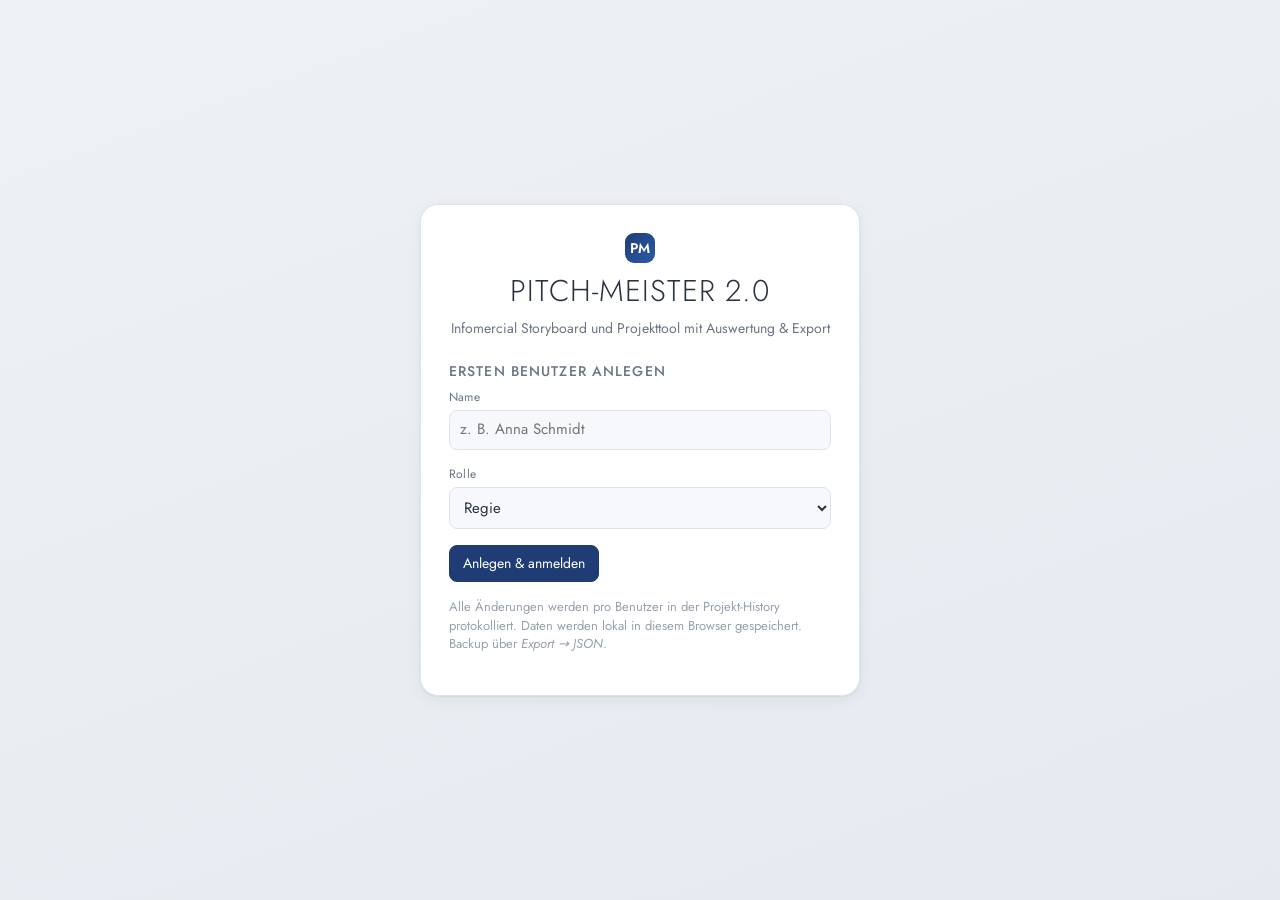
==== pitch-meister/index.html @ d478631f "Pitch-Meister: Dispo per project, moodboard, media in IndexedDB - Dispo: dates, location, team with " ====
<!doctype html>
<html lang="de">
<head>
<meta charset="utf-8">
<meta name="viewport" content="width=device-width, initial-scale=1, viewport-fit=cover">
<meta name="apple-mobile-web-app-capable" content="yes">
<title>Pitch-Meister 2.0</title>
<link rel="preconnect" href="https://fonts.googleapis.com">
<link rel="stylesheet" href="https://fonts.googleapis.com/css2?family=Jost:wght@300;400;500;600&display=swap">
<style>
:root{
  --bg:#eef1f5; --bg2:#e6eaf0; --panel:#ffffff; --panel2:#f6f8fb; --line:#dfe4ec; --line2:#c9d1dc;
  --text:#2c3340; --muted:#6b7585; --faint:#98a1af;
  --brand:#1f3d74; --brand2:#2d5aa8; --brandSoft:#e4ecf8; --accent:#e0a21b;
  --ok:#2f8f5b; --okSoft:#e2f3ea; --warn:#c0392b; --warnSoft:#fbe7e4;
  --shadow:0 1px 2px rgba(20,30,50,.06),0 4px 16px rgba(20,30,50,.06);
  --onBrand:#fff; --r:12px; --font:"Gill Sans","Gill Sans MT","Jost",system-ui,-apple-system,"Segoe UI",sans-serif;
}
@media (prefers-color-scheme: dark){
  :root:not([data-theme="light"]){
    --bg:#14181f; --bg2:#1a1f28; --panel:#1e242e; --panel2:#232a35; --line:#2e3642; --line2:#3a4452;
    --text:#e4e8ef; --muted:#a2acba; --faint:#76808f;
    --brand:#7fa6ea; --brand2:#9dbbf0; --brandSoft:#243248; --accent:#f0b73a;
    --ok:#5cc28b; --okSoft:#1d3328; --warn:#ef7a6c; --warnSoft:#3a2321;
    --shadow:0 1px 2px rgba(0,0,0,.3),0 4px 16px rgba(0,0,0,.25); --onBrand:#10151d;
  }
}
:root[data-theme="dark"]{
  --bg:#14181f; --bg2:#1a1f28; --panel:#1e242e; --panel2:#232a35; --line:#2e3642; --line2:#3a4452;
  --text:#e4e8ef; --muted:#a2acba; --faint:#76808f;
  --brand:#7fa6ea; --brand2:#9dbbf0; --brandSoft:#243248; --accent:#f0b73a;
  --ok:#5cc28b; --okSoft:#1d3328; --warn:#ef7a6c; --warnSoft:#3a2321;
  --shadow:0 1px 2px rgba(0,0,0,.3),0 4px 16px rgba(0,0,0,.25); --onBrand:#10151d;
}
*{box-sizing:border-box}
html,body{margin:0;height:100%}
body{background:var(--bg);color:var(--text);font:15px/1.45 var(--font);-webkit-font-smoothing:antialiased}
button,input,select,textarea{font:inherit;color:inherit}
a{color:var(--brand2)}
#app{display:grid;grid-template-columns:232px 1fr;grid-template-rows:60px 1fr;height:100vh;height:100dvh}
header.top{grid-column:1/-1;display:flex;align-items:center;gap:16px;padding:0 20px;background:var(--panel);border-bottom:1px solid var(--line)}
.logo{display:flex;align-items:center;gap:10px;font-weight:300;letter-spacing:.06em;font-size:20px;white-space:nowrap}
.logo b{font-weight:500}
.logo .mark{width:30px;height:30px;border-radius:9px;background:linear-gradient(135deg,var(--brand),var(--brand2));display:grid;place-items:center;color:#fff;font-weight:600;font-size:14px;letter-spacing:0}
.top .proj{margin-left:12px;min-width:0;flex:1;display:flex;align-items:center;gap:8px}
.top .proj select{max-width:340px}
.top .status{font-size:12px;color:var(--faint);white-space:nowrap}
.userchip{display:flex;align-items:center;gap:8px;border:1px solid var(--line);border-radius:999px;padding:4px 12px 4px 4px;background:var(--panel2);cursor:pointer}
.avatar{width:26px;height:26px;border-radius:50%;display:grid;place-items:center;color:#fff;font-size:12px;font-weight:600;flex:none}
nav.side{background:var(--panel);border-right:1px solid var(--line);padding:14px 10px;overflow:auto}
nav.side .grp{font-size:11px;text-transform:uppercase;letter-spacing:.12em;color:var(--faint);margin:14px 10px 6px}
nav.side .grp:first-child{margin-top:2px}
nav.side button{display:flex;align-items:center;gap:10px;width:100%;border:0;background:none;padding:8px 10px;border-radius:9px;cursor:pointer;text-align:left;color:var(--muted)}
nav.side button:hover{background:var(--panel2);color:var(--text)}
nav.side button.on{background:var(--brandSoft);color:var(--brand);font-weight:500}
nav.side button:disabled{opacity:.4;cursor:default}
nav.side svg{width:18px;height:18px;flex:none}
nav.side .cnt{margin-left:auto;font-size:11px;color:var(--faint)}
main{overflow:auto;padding:24px 28px 80px}
h1{font-weight:300;font-size:28px;letter-spacing:.03em;margin:0}
h2{font-weight:500;font-size:16px;margin:0 0 12px}
h3{font-weight:500;font-size:14px;margin:0 0 8px;color:var(--muted);text-transform:uppercase;letter-spacing:.08em}
.pagehead{display:flex;align-items:flex-end;gap:16px;flex-wrap:wrap;margin-bottom:20px}
.pagehead .sub{color:var(--muted);font-size:14px;margin-top:2px}
.pagehead .actions{margin-left:auto;display:flex;gap:8px;flex-wrap:wrap}
.card{background:var(--panel);border:1px solid var(--line);border-radius:var(--r);padding:18px;box-shadow:var(--shadow)}
.grid{display:grid;gap:16px}
.g2{grid-template-columns:repeat(2,minmax(0,1fr))}
.g3{grid-template-columns:repeat(3,minmax(0,1fr))}
.gauto{grid-template-columns:repeat(auto-fill,minmax(260px,1fr))}
.stack>*+*{margin-top:16px}
.row{display:flex;gap:10px;align-items:center;flex-wrap:wrap}
.field{display:flex;flex-direction:column;gap:4px;min-width:0}
.field>span{font-size:12px;color:var(--muted);letter-spacing:.02em}
input,select,textarea{background:var(--panel2);border:1px solid var(--line);border-radius:8px;padding:8px 10px;width:100%;min-width:0;outline:none;transition:border-color .15s,box-shadow .15s}
input:focus,select:focus,textarea:focus{border-color:var(--brand2);box-shadow:0 0 0 3px var(--brandSoft)}
textarea{resize:vertical;min-height:90px}
input[type=checkbox]{width:16px;height:16px;padding:0;accent-color:var(--brand2);flex:none}
input[type=color]{padding:2px;height:36px;width:46px}
.btn{display:inline-flex;align-items:center;gap:6px;border:1px solid var(--line2);background:var(--panel);border-radius:8px;padding:7px 13px;cursor:pointer;white-space:nowrap;font-size:14px}
.btn:hover{border-color:var(--brand2);color:var(--brand)}
.btn.pri,.btn.pri:hover{background:var(--brand);border-color:var(--brand);color:var(--onBrand)}
.btn.pri:hover{filter:brightness(1.1)}
.btn:disabled{opacity:.45;cursor:default;pointer-events:none}
.btn.sm{padding:4px 9px;font-size:13px}
.btn.ghost{border-color:transparent;background:none}
.btn.danger:hover{border-color:var(--warn);color:var(--warn)}
.icon-btn{border:0;background:none;cursor:pointer;color:var(--faint);padding:4px;border-radius:6px;line-height:1}
.icon-btn:hover{color:var(--warn);background:var(--warnSoft)}
.chip{display:inline-flex;align-items:center;gap:5px;font-size:11.5px;padding:2px 8px;border-radius:999px;background:var(--panel2);border:1px solid var(--line);white-space:nowrap;letter-spacing:.02em}
.chip .dot{width:8px;height:8px;border-radius:50%}
.muted{color:var(--muted)} .faint{color:var(--faint)} .small{font-size:13px}
.empty{padding:28px;text-align:center;color:var(--muted);border:1.5px dashed var(--line2);border-radius:var(--r)}
table{width:100%;border-collapse:collapse}
th,td{text-align:left;padding:8px 10px;border-bottom:1px solid var(--line);vertical-align:top}
th{font-size:12px;font-weight:500;color:var(--muted);text-transform:uppercase;letter-spacing:.06em}
td.num,th.num{text-align:right;font-variant-numeric:tabular-nums}
.tbl-wrap{overflow:auto}
/* project cards */
.pcard{cursor:pointer;transition:transform .15s,border-color .15s;display:flex;flex-direction:column;gap:10px}
.pcard:hover{border-color:var(--brand2);transform:translateY(-2px)}
.pcard .t{font-size:18px;font-weight:500}
.pcard.active{border-color:var(--brand);box-shadow:0 0 0 2px var(--brandSoft),var(--shadow)}
.meter{height:6px;border-radius:4px;background:var(--panel2);overflow:hidden;border:1px solid var(--line)}
.meter>i{display:block;height:100%;background:var(--brand2)}
.meter.over>i{background:var(--warn)}
/* timeline */
.timeline{display:flex;gap:4px;align-items:stretch;width:100%}
.tl-seg{display:flex;flex-direction:column;gap:4px;min-width:24px}
.tl-bar{display:flex;height:34px;border-radius:6px;overflow:hidden;background:var(--panel2);border:1px solid var(--line)}
.tl-bar>div{min-width:3px;border-right:1px solid rgba(255,255,255,.55);cursor:pointer;position:relative}
.tl-bar>div:hover{filter:brightness(1.12)}
.tl-lab{font-size:11.5px;color:var(--muted);white-space:nowrap;overflow:hidden;text-overflow:ellipsis}
.legend{display:flex;flex-wrap:wrap;gap:6px 14px;font-size:12.5px;color:var(--muted);margin-top:10px}
.legend span{display:inline-flex;align-items:center;gap:6px}
.legend i{width:10px;height:10px;border-radius:3px;display:inline-block}
/* storyboard board */
.board{display:flex;gap:16px;overflow-x:auto;padding-bottom:10px;align-items:flex-start}
.col{flex:0 0 290px;background:var(--bg2);border:1px solid var(--line);border-radius:var(--r);padding:10px;display:flex;flex-direction:column;gap:10px;min-height:120px}
.col.drop{border-color:var(--brand2);background:var(--brandSoft)}
.colhead{display:flex;align-items:center;gap:6px}
.colhead input{font-weight:500;background:transparent;border-color:transparent;padding:5px 6px}
.colhead input:hover{border-color:var(--line)}
.scard{background:var(--panel);border:1px solid var(--line);border-radius:10px;overflow:hidden;cursor:pointer;box-shadow:var(--shadow);transition:border-color .15s}
.scard:hover{border-color:var(--brand2)}
.scard.dragging{opacity:.4}
.scard.dropbefore{box-shadow:0 -3px 0 var(--brand2)}
.scard .thumb{aspect-ratio:16/9;background:var(--panel2);display:grid;place-items:center;color:var(--faint);font-size:12px;overflow:hidden;position:relative}
.scard .thumb img,.scard .thumb video{width:100%;height:100%;object-fit:cover}
.scard .thumb .num{position:absolute;left:8px;top:8px;background:rgba(15,25,45,.72);color:#fff;font-size:11px;padding:2px 7px;border-radius:6px}
.scard .thumb .dur{position:absolute;right:8px;top:8px;background:rgba(15,25,45,.72);color:#fff;font-size:11px;padding:2px 7px;border-radius:6px;font-variant-numeric:tabular-nums}
.scard .body{padding:9px 11px;display:flex;flex-direction:column;gap:6px}
.scard .name{font-weight:500;font-size:14px}
.addscene{border:1.5px dashed var(--line2);border-radius:10px;padding:12px;text-align:center;color:var(--muted);cursor:pointer;background:none;width:100%}
.addscene:hover{border-color:var(--brand2);color:var(--brand)}
/* scene editor */
.scene-grid{display:grid;grid-template-columns:minmax(0,1.25fr) minmax(0,.9fr) minmax(0,1fr);gap:16px}
.media{aspect-ratio:4/3;background:var(--panel2);border:1.5px dashed var(--line2);border-radius:10px;display:grid;place-items:center;overflow:hidden;position:relative;color:var(--muted);text-align:center}
.media img,.media video{width:100%;height:100%;object-fit:contain;background:#000}
.media .ov{position:absolute;right:8px;bottom:8px;display:flex;gap:6px}
.checklist{max-height:260px;overflow:auto;border:1px solid var(--line);border-radius:8px;background:var(--panel2)}
.checklist label{display:flex;gap:9px;align-items:flex-start;padding:7px 10px;border-bottom:1px solid var(--line);cursor:pointer;font-size:14px}
.checklist label:last-child{border-bottom:0}
.checklist label:hover{background:var(--panel)}
.checklist label.on{background:var(--brandSoft)}
.checklist .grouphead{padding:6px 10px;font-size:11px;text-transform:uppercase;letter-spacing:.08em;color:var(--faint);background:var(--panel);border-bottom:1px solid var(--line)}
.tabs{display:flex;gap:4px;border-bottom:1px solid var(--line);margin-bottom:12px;flex-wrap:wrap}
.tabs button{border:1px solid transparent;border-bottom:0;background:none;padding:8px 14px;border-radius:8px 8px 0 0;cursor:pointer;color:var(--muted);margin-bottom:-1px}
.tabs button.on{background:var(--panel);border-color:var(--line);color:var(--text);font-weight:500}
.tabs .badge{font-size:11px;background:var(--brandSoft);color:var(--brand);border-radius:999px;padding:0 6px;margin-left:4px}
.toggle{display:inline-flex;align-items:center;gap:8px;cursor:pointer;user-select:none}
.toggle input{appearance:none;-webkit-appearance:none;width:36px;height:20px;border-radius:999px;background:var(--line2);position:relative;border:0;padding:0;transition:background .15s;cursor:pointer}
.toggle input::after{content:"";position:absolute;left:2px;top:2px;width:16px;height:16px;border-radius:50%;background:#fff;transition:left .15s}
.toggle input:checked{background:var(--brand2)}
.toggle input:checked::after{left:18px}
.comment{display:flex;gap:10px;padding:10px 0;border-bottom:1px solid var(--line)}
.comment:last-child{border-bottom:0}
.comment .meta{font-size:12px;color:var(--faint)}
/* images */
.imggrid{display:grid;grid-template-columns:repeat(auto-fill,minmax(180px,1fr));gap:12px}
.imgtile{border:1px solid var(--line);border-radius:10px;overflow:hidden;background:var(--panel2);display:flex;flex-direction:column}
.imgtile img,.imgtile video{width:100%;aspect-ratio:4/3;object-fit:cover;display:block;background:#000}
.imgtile .cap{display:flex;gap:4px;padding:6px}
.imgtile .cap input{padding:5px 8px;font-size:13px}
.item-img{width:72px;height:72px;border-radius:8px;object-fit:cover;background:var(--panel2);border:1px solid var(--line);display:grid;place-items:center;color:var(--faint);font-size:11px;cursor:pointer;overflow:hidden;flex:none}
.item-img img{width:100%;height:100%;object-fit:cover}
.listrow{display:grid;gap:10px;align-items:start;padding:12px 0;border-bottom:1px solid var(--line)}
.listrow:last-child{border-bottom:0}
/* bars */
.bars{display:flex;flex-direction:column;gap:9px}
.barrow{display:grid;grid-template-columns:minmax(90px,170px) 1fr 104px;gap:10px;align-items:center;font-size:13.5px}
.barrow .lab{overflow:hidden;text-overflow:ellipsis;white-space:nowrap}
.barrow .track{height:14px;background:var(--panel2);border-radius:4px;overflow:hidden;border:1px solid var(--line)}
.barrow .track i{display:block;height:100%;border-radius:3px}
.barrow .val{text-align:right;font-variant-numeric:tabular-nums;color:var(--muted);white-space:nowrap}
.kpis{display:grid;grid-template-columns:repeat(auto-fit,minmax(160px,1fr));gap:12px;margin-bottom:16px}
.kpi{background:var(--panel);border:1px solid var(--line);border-radius:var(--r);padding:14px 16px}
.kpi .v{font-size:26px;font-weight:300;font-variant-numeric:tabular-nums}
.kpi .l{font-size:12px;color:var(--muted);text-transform:uppercase;letter-spacing:.06em}
.kpi .d{font-size:12.5px;margin-top:2px}
.pos{color:var(--ok)} .neg{color:var(--warn)}
.swatch{width:36px;height:36px;border-radius:8px;border:1px solid var(--line)}
.history{max-height:360px;overflow:auto}
.history td{font-size:13px}
.done td{color:var(--faint);text-decoration:line-through}
.daychip{cursor:pointer;padding:3px 9px;position:relative;user-select:none}
.daychip input{position:absolute;opacity:0;width:0;height:0}
.daychip.on{background:var(--brandSoft);border-color:var(--brand2);color:var(--brand)}
.daychip:focus-within{box-shadow:0 0 0 3px var(--brandSoft)}
.dayhead{display:grid;grid-template-columns:160px 160px 1fr auto;gap:10px;align-items:end}
.entry{display:grid;grid-template-columns:110px minmax(0,1fr) 170px auto;gap:10px;align-items:start;padding:10px 0;border-bottom:1px solid var(--line)}
.entry textarea{min-height:44px}
.entry .scn{font-size:12.5px;margin-top:4px}
.people{font-size:13px;color:var(--muted);margin:4px 0 10px}
.chk{display:flex;gap:8px;align-items:center;padding:4px 0}
.chk.done input[type=text],.chk.done input:not([type]){text-decoration:line-through;color:var(--faint)}
.teamtbl td{padding:6px 8px}
.teamtbl input{padding:6px 8px}
.grouprow td{background:var(--panel2);font-size:12px;text-transform:uppercase;letter-spacing:.1em;color:var(--muted);text-align:center}
.mood{columns:270px;column-gap:16px}
.mitem{break-inside:avoid;margin-bottom:16px;background:var(--panel);border:1px solid var(--line);border-radius:12px;overflow:hidden;box-shadow:var(--shadow);display:inline-block;width:100%}
.mprev{position:relative;background:var(--panel2)}
.mprev img,.mprev video{width:100%;display:block;max-height:420px;object-fit:cover}
.mprev video{background:#000;object-fit:contain}
.mprev .kind{position:absolute;left:8px;top:8px;background:rgba(15,25,45,.72);color:#fff;font-size:11px;padding:2px 8px;border-radius:6px;letter-spacing:.04em;pointer-events:none}
.ph{aspect-ratio:16/9;display:grid;place-items:center;align-content:center;gap:4px;background:linear-gradient(135deg,var(--brandSoft),var(--panel2));color:var(--muted);font-size:13px;text-align:center;padding:10px;word-break:break-all}
.ph .g{font-size:32px;color:var(--brand2);line-height:1}
.lcard{display:block;position:relative;text-decoration:none;color:inherit}
.lcard .ph + .play{display:none}
.lcard .play{position:absolute;inset:0;display:grid;place-items:center;font-size:38px;color:#fff;text-shadow:0 2px 10px rgba(0,0,0,.7)}
.aud audio{width:100%;display:block;padding:8px;background:var(--panel2)}
.aud img{width:100%;aspect-ratio:16/9;object-fit:cover;display:block}
.mbody{padding:10px 12px;display:flex;flex-direction:column;gap:6px}
.mbody input,.mbody textarea{padding:6px 8px;font-size:13.5px}
.mbody textarea{min-height:54px}
.mbody .src{font-size:12px;color:var(--faint);overflow:hidden;text-overflow:ellipsis;white-space:nowrap}
.moodbar{display:flex;gap:10px;flex-wrap:wrap;align-items:center;margin-bottom:16px}
.moodbar .url{flex:1 1 320px;display:flex;gap:8px;min-width:0}
.filters{display:flex;gap:6px;flex-wrap:wrap}
.filters button{border:1px solid var(--line);background:var(--panel);border-radius:999px;padding:4px 12px;cursor:pointer;font-size:13px;color:var(--muted)}
.filters button.on{background:var(--brand);border-color:var(--brand);color:var(--onBrand)}
.dropzone{border:1.5px dashed var(--line2);border-radius:var(--r);padding:16px;text-align:center;color:var(--muted);margin-bottom:16px;font-size:14px}
body.filedrag .dropzone{border-color:var(--brand2);background:var(--brandSoft);color:var(--brand)}
@media (max-width:860px){ .dayhead{grid-template-columns:1fr 1fr} .dayhead>*:nth-child(3){grid-column:1/-1} .entry{grid-template-columns:90px minmax(0,1fr) auto} .entry>.note{grid-column:2} }
.pr .dispo-h{display:flex;justify-content:space-between;gap:20pt;align-items:flex-start}
.pr .dispo-h h1{font-size:24pt;font-weight:700;letter-spacing:.02em;margin:0}
.pr .dispo-h h1 span{font-weight:300}
.pr .big{font-size:13pt;margin:4pt 0}
.pr .termine td{border:0;padding:1pt 10pt 1pt 0;font-size:12pt}
.pr hr{border:0;border-top:1pt solid #333;margin:10pt 0}
.pr .dayt{background:#e6e6e6;padding:2pt 6pt;display:inline-block;font-weight:700;-webkit-print-color-adjust:exact;print-color-adjust:exact}
.pr .ablauf td{border:0;border-bottom:.5pt solid #ddd;padding:5pt 6pt}
.pr .ablauf th{background:none;border:0;border-bottom:1pt solid #333}
.pr .grp td{text-align:center;font-weight:700;background:#f2f2f2;-webkit-print-color-adjust:exact;print-color-adjust:exact}
.pr .dayblock{page-break-inside:avoid;margin-top:14pt}
.pr .gray{color:#777}
.modal{position:fixed;inset:0;background:rgba(10,15,25,.45);display:grid;place-items:center;z-index:60;padding:16px}
.mbox{background:var(--panel);border:1px solid var(--line);border-radius:14px;padding:20px;width:min(440px,100%);box-shadow:var(--shadow)}
.mbox p{margin:0 0 16px}
.mbox textarea{min-height:240px;font:12px/1.4 ui-monospace,Menlo,monospace;margin-bottom:12px}
.toast{position:fixed;left:50%;bottom:24px;transform:translateX(-50%);background:var(--text);color:var(--bg);padding:10px 18px;border-radius:10px;z-index:50;box-shadow:var(--shadow);font-size:14px;max-width:90vw}
/* login */
.login{position:fixed;inset:0;display:grid;place-items:center;background:linear-gradient(160deg,var(--bg),var(--bg2));z-index:40;padding:16px}
.login .box{width:min(440px,100%);background:var(--panel);border:1px solid var(--line);border-radius:18px;padding:28px;box-shadow:var(--shadow)}
.login h1{font-size:30px;text-align:center}
.login .tag{text-align:center;color:var(--muted);margin:6px 0 22px;font-size:14px}
.userlist{display:flex;flex-direction:column;gap:8px;margin-bottom:18px}
.userlist button{display:flex;align-items:center;gap:10px;padding:9px 12px;border:1px solid var(--line);border-radius:10px;background:var(--panel2);cursor:pointer;text-align:left}
.userlist button:hover{border-color:var(--brand2)}
.export-opts label.opt{display:flex;gap:12px;padding:12px;border:1px solid var(--line);border-radius:10px;cursor:pointer;align-items:flex-start;background:var(--panel)}
.export-opts label.opt.on{border-color:var(--brand2);background:var(--brandSoft)}
.export-opts input[type=radio]{width:16px;margin-top:3px;accent-color:var(--brand2)}
.preview-print{background:#fff;color:#222;border-radius:8px;padding:24px;max-height:70vh;overflow:auto;border:1px solid var(--line)}
#print{display:none}
.preview-print,#print{--bg:#fff;--bg2:#f3f5f8;--panel:#fff;--panel2:#f6f8fb;--line:#dfe4ec;--line2:#c9d1dc;--text:#222;--muted:#555;--faint:#888;--brand:#1f3d74;--brand2:#2d5aa8;--brandSoft:#e4ecf8;--ok:#2f8f5b;--warn:#c0392b;--accent:#e0a21b;--shadow:none;color:#222}
/* responsive (iPad / mobile) */
@media (max-width:1100px){ .scene-grid{grid-template-columns:1fr 1fr} .scene-grid>.c3{grid-column:1/-1} }
@media (max-width:860px){
  #app{grid-template-columns:1fr;grid-template-rows:auto auto 1fr}
  header.top{padding:10px 16px;flex-wrap:wrap;gap:10px}
  .top .proj{order:3;flex-basis:100%;margin:0}
  .top .proj select{max-width:none}
  .top .status{display:none}
  nav.side{display:flex;gap:4px;overflow-x:auto;padding:8px 12px;border-right:0;border-bottom:1px solid var(--line)}
  nav.side .grp{display:none}
  nav.side button{width:auto;flex:none;white-space:nowrap;padding:7px 10px}
  nav.side .cnt{display:none}
  main{padding:18px 16px 70px}
  .g2,.g3,.scene-grid{grid-template-columns:1fr}
  .barrow{grid-template-columns:100px 1fr 88px}
  .col{flex-basis:250px}
  #sceneLower,#exportGrid{grid-template-columns:1fr!important}
}
/* print */
@media print{
  @page{margin:14mm}
  body{background:#fff;color:#111}
  #app,.toast,.login{display:none!important}
  #print{display:block}
}
.pr{font:11pt/1.4 var(--font);color:#111}
.pr h1{font-size:20pt;margin:0 0 2pt;font-weight:400;color:#111}
.pr .prmeta{color:#555;font-size:9.5pt;margin-bottom:12pt;border-bottom:1.5pt solid #1f3d74;padding-bottom:6pt}
.pr h2{font-size:13pt;margin:14pt 0 6pt;color:#1f3d74;font-weight:500}
.pr table{border-collapse:collapse;width:100%;font-size:9.5pt}
.pr th,.pr td{border:.5pt solid #bbb;padding:4pt 6pt;vertical-align:top;color:#111}
.pr th{background:#eef2f8;font-weight:600;text-transform:none;letter-spacing:0;font-size:9pt;color:#111}
.pr .sc{border:.75pt solid #bbb;border-radius:4pt;padding:8pt;margin-bottom:8pt;page-break-inside:avoid;display:grid;grid-template-columns:150pt 1fr;gap:10pt}
.pr .sc.noimg{grid-template-columns:1fr}
.pr .sc img{width:150pt;border-radius:3pt}
.pr .sc .h{font-weight:600;font-size:11pt}
.pr .sc .k{font-size:8.5pt;color:#666;text-transform:uppercase;letter-spacing:.04em;margin-top:4pt}
.pr .pre{white-space:pre-wrap}
.pr .seghead{page-break-after:avoid;break-after:avoid;background:#1f3d74;color:#fff;padding:4pt 8pt;border-radius:3pt;margin:12pt 0 6pt;font-weight:500;-webkit-print-color-adjust:exact;print-color-adjust:exact}
.pr .barrow .track{border-color:#ccc;background:#f2f2f2}
.pr .barrow .track i,.pr .chip .dot{-webkit-print-color-adjust:exact;print-color-adjust:exact}
.pr .barrow .val{color:#333}
.pr .avoid{page-break-inside:avoid}
</style>
</head>
<body>
<div id="app"></div>
<div id="print"></div>
<script>
"use strict";
/* ============================================================
   PITCH-MEISTER 2.0 – Infomercial Storyboard & Projekttool
   Lokale Web-App: Daten im Browser (localStorage), JSON-Backup.
   ============================================================ */
const KEY = 'pitchmeister.v1';
const EMBED = !!window.PM_EMBED; // im claude.ai-Artifact: kein Druck, keine Downloads
const DEFAULT_CATS = ['LIVE','B-ROLL','FEATURE SEGMENT','DEMO','TESTIMONIAL','ANIMATION','OFFER / CTA'];
const DEFAULT_RCATS = ['VORSPEISE','HAUPTGANG','FISCH','FLEISCH','VEGETARISCH','DESSERT','SNACK'];
const PALETTE = ['#2d5aa8','#e0a21b','#2f8f5b','#c0392b','#8e44ad','#16a2b8','#d35400','#5d6d7e','#c2185b','#7cb342'];
const USER_COLORS = ['#2d5aa8','#2f8f5b','#c0392b','#8e44ad','#d35400','#16a2b8','#c2185b','#5d6d7e'];

/* ---------- helpers ---------- */
const $ = (s, r = document) => r.querySelector(s);
const esc = s => String(s ?? '').replace(/[&<>"']/g, c => ({'&':'&amp;','<':'&lt;','>':'&gt;','"':'&quot;',"'":'&#39;'}[c]));
const uid = () => Math.random().toString(36).slice(2, 10) + Date.now().toString(36).slice(-3);
const sum = a => a.reduce((x, y) => x + (+y || 0), 0);
const clone = o => JSON.parse(JSON.stringify(o));
const fmtDur = sec => { sec = Math.max(0, Math.round(+sec || 0)); const h = Math.floor(sec / 3600), m = Math.floor(sec % 3600 / 60), s = sec % 60; return (h ? h + ':' + String(m).padStart(2, '0') : m) + ':' + String(s).padStart(2, '0'); };
const parseDur = v => { v = String(v || '').trim().replace(',', '.'); if (!v) return 0; if (v.includes(':')) { return v.split(':').map(Number).reduce((a, b) => a * 60 + (b || 0), 0); } return Math.round(parseFloat(v) || 0); };
const pct = (a, b) => b ? Math.round(a / b * 1000) / 10 : 0;
const fmtDate = ts => new Date(ts).toLocaleString('de-DE', {day:'2-digit', month:'2-digit', year:'numeric', hour:'2-digit', minute:'2-digit'});
const fmtDay = d => d ? new Date(d + 'T00:00').toLocaleDateString('de-DE', {weekday:'short', day:'2-digit', month:'2-digit', year:'numeric'}) : '–';
const initials = n => String(n || '?').split(/\s+/).map(w => w[0]).join('').slice(0, 2).toUpperCase();

/* ---------- state ---------- */
let S = null;
S = load() || seed();
let ui = { view: S.lastView || 'projects', sceneId: null, segFilter: 'all', sceneTab: 'desc', sideTab: 'recipe', exportLayout: 'storyboard', exportImages: true, newUser: false };
let saveTimer = null;

function load() { try { const d = JSON.parse(localStorage.getItem(KEY)); return d && d.projects ? migrate(d) : null; } catch (e) { return null; } }
function migrate(d) { d.users = d.users || []; d.projects.forEach(p => { p.categories ||= [...DEFAULT_CATS]; p.recipeCategories ||= [...DEFAULT_RCATS]; ['hosts','history','salesPoints','segments','scenes','animations','brolls','post','notes'].forEach(k => p[k] ||= []); p.setDesign ||= {images: [], specs: '', colors: []}; p.offer ||= {overview: '', price: '', items: []}; p.dispo ||= newDispo(); p.dispo.days ||= []; p.dispo.team ||= []; p.dispo.location ||= { name: '', address: '', link: '' }; p.moodboard ||= []; }); return d; }
function newDispo() { return { title: 'Disposition Infomercial', company: '', location: { name: '', address: '', link: '' }, days: [], team: [], parking: '', parkingImage: null }; }
function save(now) {
  clearTimeout(saveTimer);
  const run = () => { try { localStorage.setItem(KEY, JSON.stringify(S)); setStatus('Gespeichert ' + new Date().toLocaleTimeString('de-DE', {hour:'2-digit', minute:'2-digit'})); } catch (e) { toast('Speichern fehlgeschlagen – Browser-Speicher voll? Große Bilder/Videos entfernen oder als JSON sichern.'); setStatus('Nicht gespeichert'); } };
  setStatus('Speichert …');
  now ? run() : (saveTimer = setTimeout(run, 350));
}
function setStatus(t) { const el = $('#status'); if (el) el.textContent = t; }
/* Medien (Bilder, Video, Audio) liegen in IndexedDB – localStorage (~5 MB) reicht dafür nicht.
   Im State steht nur { type, ref }; ältere Einträge mit { src: dataURL } funktionieren weiter. */
const MEDIA = new Map(); let idb = null;
function idbOpen() { return new Promise((res, rej) => { let r; try { r = indexedDB.open('pitchmeister-media', 1); } catch (e) { return rej(e); } r.onupgradeneeded = () => r.result.createObjectStore('blobs'); r.onsuccess = () => res(r.result); r.onerror = () => rej(r.error); }); }
function idbDo(mode, fn) { return new Promise((res, rej) => { const tx = idb.transaction('blobs', mode); const r = fn(tx.objectStore('blobs')); tx.oncomplete = () => res(r && r.result); tx.onerror = () => rej(tx.error); tx.onabort = () => rej(tx.error); }); }
async function putBlob(blob) {
  if (idb) { const id = 'm' + uid(); await idbDo('readwrite', st => st.put(blob, id)); MEDIA.set(id, URL.createObjectURL(blob)); return { ref: id }; }
  if (blob.size > 3 * 1024 * 1024) throw new Error('Datei zu groß für den Browser-Speicher (max. 3 MB ohne IndexedDB).');
  return { src: await readURL(blob) };
}
async function getBlob(ref) { return idb ? idbDo('readonly', st => st.get(ref)) : null; }
async function loadMedia(cleanup) {
  try {
    if (!idb) idb = await idbOpen();
    const keys = await idbDo('readonly', st => st.getAllKeys()); const all = JSON.stringify(S);
    for (const k of keys) {
      if (!all.includes(k)) { if (cleanup) await idbDo('readwrite', st => st.delete(k)); continue; }
      if (MEDIA.has(k)) continue;
      const b = await getBlob(k); if (b) MEDIA.set(k, URL.createObjectURL(b));
    }
  } catch (e) { idb = null; }
}
const msrc = m => !m ? '' : m.ref ? (MEDIA.get(m.ref) || '') : (m.src || '');
function dataURLtoBlob(u) { const [h, d] = u.split(','); const mime = (h.match(/data:([^;,]+)/) || [])[1] || 'application/octet-stream'; if (!/;base64/.test(h)) return new Blob([decodeURIComponent(d)], { type: mime }); const bin = atob(d); const a = new Uint8Array(bin.length); for (let i = 0; i < bin.length; i++) a[i] = bin.charCodeAt(i); return new Blob([a], { type: mime }); }
async function walkMedia(o, fn) { if (Array.isArray(o)) { for (const x of o) await walkMedia(x, fn); } else if (o && typeof o === 'object') { await fn(o); for (const k in o) if (o[k] && typeof o[k] === 'object') await walkMedia(o[k], fn); } }
async function inlineMedia(obj) { const c = clone(obj); await walkMedia(c, async o => { if (o.ref && typeof o.ref === 'string') { const b = await getBlob(o.ref); if (b) { o.src = await readURL(b); delete o.ref; } } }); return c; }
async function externalizeMedia(obj) { if (!idb) return; await walkMedia(obj, async o => { if (typeof o.src === 'string' && o.src.startsWith('data:') && o.src.length > 20000 && o.type) { Object.assign(o, await putBlob(dataURLtoBlob(o.src))); delete o.src; } }); }
const P = () => S.projects.find(p => p.id === S.activeProjectId);
const me = () => S.users.find(u => u.id === S.currentUser);
const userById = id => S.users.find(u => u.id === id);
const avatar = (u, size = 26) => u ? `<span class="avatar" title="${esc(u.name)}" style="background:${u.color};width:${size}px;height:${size}px">${esc(initials(u.name))}</span>` : '';

function log(msg, key = msg) {
  const p = P(); if (!p) return;
  const now = Date.now(), last = p.history[0];
  p.updated = now; p.updatedBy = S.currentUser;
  if (last && last.key === key && last.user === S.currentUser && now - last.ts < 120000) { last.ts = now; return; }
  p.history.unshift({ ts: now, user: S.currentUser, msg, key });
  if (p.history.length > 600) p.history.length = 600;
}

/* path binding: "scenes.<id>.name" -> arrays resolved by id */
function resolve(obj, keys) { for (const k of keys) { if (obj == null) return undefined; obj = Array.isArray(obj) ? obj.find(x => x.id === k) : obj[k]; } return obj; }
function setPath(root, path, val) { const keys = path.split('.'); const last = keys.pop(); const o = resolve(root, keys); if (o) o[last] = val; return o; }
const SECTION = { title:'Projekttitel', duration:'Showdauer', studio:'Studio', studioContact:'Studio-Kontakt', shootingDate:'Drehtermin', strategy:'Strategisches Konzept', hosts:'Host', setDesign:'Set-Design', offer:'Angebot', salesPoints:'Sales-Point', segments:'Segment', scenes:'Szene', animations:'Animation', brolls:'B-Roll', post:'Post-Shooting', notes:'Notiz', moodboard:'Moodboard-Element' };
const FIELD = { name:'Name', duration:'Dauer', description:'Beschreibung', textVO:'Text/VO', recipe:'Rezept', ingredients:'Zutaten', recipeOn:'Rezept an/aus', recipeCategory:'Rezeptkategorie', segmentId:'Segment', text:'Text', itemId:'Produkt', contact:'Kontakt', role:'Rolle', specs:'Spezifikationen', overview:'Übersicht', price:'Preis', size:'Größe', spec:'Spezifikation', title:'Titel', link:'Link', caption:'Bildunterschrift', status:'Status', done:'erledigt', mediaUrl:'Clip-Link', priority:'Priorität', sceneId:'Szene', hex:'Farbe', note:'Notiz', tag:'Gruppe', thumb:'Vorschaubild', url:'Link' };
function describe(path) {
  const keys = path.split('.'); const p = P();
  if (keys[0] === 'dispo') { const dy = keys[1] === 'days' && keys[2] ? p.dispo.days.find(x => x.id === keys[2]) : null; return 'Dispo' + (dy ? ` „${dy.label || dayLong(dy)}“` : keys[1] === 'team' ? ': Team' : '') + ' geändert'; }
  const sec = SECTION[keys[0]] || keys[0];
  if (keys.length === 1) return sec + ' geändert';
  if (keys[0] === 'setDesign' || keys[0] === 'offer') {
    if (keys[1] === 'items' && keys[2]) { const it = resolve(p, keys.slice(0, 3)); return `Produkt „${it?.name || '?'}“: ${FIELD[keys[3]] || keys[3]} geändert`; }
    if (keys[1] === 'colors' || keys[1] === 'images') return sec + ' geändert';
    return `${sec}: ${FIELD[keys[1]] || keys[1]} geändert`;
  }
  const ent = resolve(p, keys.slice(0, 2));
  const nm = ent ? (ent.name || ent.title || ent.text || '').slice(0, 40) : '';
  return `${sec} „${nm}“: ${FIELD[keys[2]] || keys[2]} geändert`;
}

/* ---------- derived ---------- */
const catColor = (p, c) => PALETTE[Math.max(0, p.categories.indexOf(c)) % PALETTE.length];
const rcatColor = (p, c) => PALETTE[(p.recipeCategories.indexOf(c) + 3) % PALETTE.length];
function ordered(p) { return p.segments.flatMap(seg => p.scenes.filter(s => s.segmentId === seg.id)); }
function sceneMeta(p) {
  const m = {}; let t = 0;
  p.segments.forEach((seg, si) => { p.scenes.filter(s => s.segmentId === seg.id).forEach((s, i) => { m[s.id] = { no: `${si + 1}.${i + 1}`, start: t, seg, segIdx: si }; t += +s.duration || 0; }); });
  return m;
}
const totalDur = p => sum(p.scenes.map(s => s.duration));
const segDur = (p, segId) => sum(p.scenes.filter(s => s.segmentId === segId).map(s => s.duration));
function catChips(p, cats) { return (cats || []).map(c => `<span class="chip"><span class="dot" style="background:${catColor(p, c)}"></span>${esc(c)}</span>`).join(' '); }

/* ---------- seed / factories ---------- */
function newProject(title = 'Neues Projekt') {
  const seg = { id: uid(), name: 'Opener' };
  return { id: uid(), title, duration: 1710, studio: '', studioContact: '', shootingDate: '', userIds: S?.currentUser ? [S.currentUser] : [], strategy: '', hosts: [], history: [], created: Date.now(), updated: Date.now(),
    setDesign: { images: [], specs: '', colors: [] }, offer: { overview: '', price: '', items: [] }, salesPoints: [], segments: [seg], scenes: [], animations: [], brolls: [], post: [], notes: [],
    categories: [...DEFAULT_CATS], recipeCategories: [...DEFAULT_RCATS], dispo: newDispo(), moodboard: [] };
}
function newScene(segId, name = 'Neue Szene') { return { id: uid(), segmentId: segId, name, duration: 60, categories: [], recipeOn: false, recipeCategory: '', recipe: '', ingredients: '', media: null, mediaUrl: '', itemIds: [], description: '', textVO: '', salesPointIds: [], comments: [] }; }
function seed() {
  const d = { users: [], currentUser: null, projects: [], activeProjectId: null };
  const p = newProject('Gemüseschneider „Fusion“ – Infomercial (Demo)');
  p.userIds = []; p.studio = 'Studio Köln, Halle 3'; p.studioContact = 'Produktionsbüro · +49 221 000000'; p.shootingDate = '2027-02-16';
  p.strategy = 'Problem → Lösung → Demo → Rezepte → Angebot.\nFokus: Zeitersparnis in der Küche, Vielseitigkeit (5 Einsätze), einfache Reinigung.\nZwei Hosts (Präsentator + Köchin), Live-Publikum für Reaktionen.';
  p.hosts = [{ id: uid(), name: 'Präsentator (Host 1)', role: 'Moderation / Pitch', contact: 'Agentur XY' }, { id: uid(), name: 'Köchin (Host 2)', role: 'Kochdemo', contact: 'Management Z' }];
  p.setDesign.specs = 'Offene Showküche, Arbeitsfläche 3,2 m Weiß/Eiche, Rückwand mit Logo-Aussparung.\nZwei Kamerapositionen frontal, eine Top-Shot-Kamera über der Arbeitsfläche.';
  p.setDesign.colors = [{ id: uid(), name: 'Markenblau', hex: '#1f3d74' }, { id: uid(), name: 'Mint Akzent', hex: '#3fb39b' }, { id: uid(), name: 'Arbeitsfläche', hex: '#efe6d8' }];
  p.offer.overview = 'Komplettset mit Grundgerät, 3 Messereinsätzen, Spiralschneider und Auffangbehälter. Bonus: zweiter Behälter + Rezeptheft.';
  p.offer.price = '3 × 19,95 €';
  const it = (name, size, description) => ({ id: uid(), name, size, spec: '', description, image: null });
  const items = [it('Messereinsatz 5×5', '5 × 5 mm', 'Für feine Würfel, z. B. Zwiebeln, Schalotten'), it('Messereinsatz 10×10', '10 × 10 mm', 'Für Gemüsewürfel, Obstsalat'), it('Messereinsatz 20×20', '20 × 20 mm', 'Für grobe Stücke, Kartoffeln'), it('Spiralschneider', '', 'Gemüsespaghetti aus Zucchini, Karotten'), it('Auffangbehälter 1,5 l', '1,5 l', 'Mit Frischhaltedeckel'), it('Pfanne 24 cm', 'Ø 24 cm', 'Requisite für Kochdemo')];
  p.offer.items = items;
  const sp = (text, itemId = null) => ({ id: uid(), text, itemId });
  p.salesPoints = [sp('Schneidet in Sekunden – spart bis zu 70 % Zeit'), sp('Spülmaschinenfest'), sp('Rostfreie Edelstahlklingen'), sp('Platzsparend verstaubar'),
    sp('Perfekte Würfel ohne Tränen', items[0].id), sp('Gleichmäßige Stücke für gleichmäßiges Garen', items[1].id), sp('Schafft sogar Kartoffeln mühelos', items[2].id), sp('Gesunde Gemüsenudeln statt Pasta', items[3].id), sp('Direkt schneiden, aufbewahren, servieren', items[4].id)];
  const [s1, s2, s3] = [{ id: uid(), name: 'Opener & Problem' }, { id: uid(), name: 'Demo & Rezepte' }, { id: uid(), name: 'Angebot & Abschluss' }];
  p.segments = [s1, s2, s3];
  const sc = (seg, name, dur, cats, extra = {}) => Object.assign(newScene(seg.id, name), { duration: dur, categories: cats }, extra);
  const SP = i => p.salesPoints[i].id;
  p.scenes = [
    sc(s1, 'Cold Open – Küchenchaos', 45, ['B-ROLL'], { description: 'Schnelle Schnitte: tränende Augen beim Zwiebelschneiden, ungleiche Stücke, Zeitdruck.', textVO: 'VO: Kennen Sie das? Jeden Tag schnippeln, schneiden, weinen …', salesPointIds: [] }),
    sc(s1, 'Host-Intro & Produktreveal', 90, ['LIVE','FEATURE SEGMENT'], { itemIds: [items[0].id, items[1].id, items[4].id], salesPointIds: [SP(0), SP(4)], description: 'Host 1 begrüßt Publikum, enthüllt das Set am Tresen.', textVO: 'Host 1: „Heute zeige ich Ihnen, wie Sie in Sekunden …“' }),
    sc(s1, 'Testimonial Hausfrau', 40, ['TESTIMONIAL'], { salesPointIds: [SP(0)], description: 'Kurzes Statement einer Kundin in ihrer Küche.' }),
    sc(s2, 'Zwiebeln 5×5', 120, ['LIVE','DEMO'], { itemIds: [items[0].id, items[4].id], salesPointIds: [SP(4), SP(0)], description: 'Zwei Zwiebeln halbieren, in einem Zug würfeln, Ergebnis im Behälter zeigen.', recipeOn: true, recipeCategory: 'VORSPEISE', recipe: 'Bruschetta mit Tomaten-Zwiebel-Topping', ingredients: '4 Tomaten\n1 rote Zwiebel\n1 Bund Basilikum\n1 Baguette\nOlivenöl' }),
    sc(s2, 'Animation: Klingentechnik', 30, ['ANIMATION'], { salesPointIds: [SP(2)], description: '3D-Animation der Klinge, Schnitt durch die Tomate in Zeitlupe.' }),
    sc(s2, 'Obstsalat 10×10', 150, ['LIVE','DEMO'], { itemIds: [items[1].id, items[4].id], salesPointIds: [SP(5)], recipeOn: true, recipeCategory: 'DESSERT', recipe: 'Bunter Obstsalat mit Minze', ingredients: '2 Äpfel\n1 Mango\n200 g Melone\n1 Bund Minze\n1 Limette' }),
    sc(s2, 'Lachs-Tatar', 110, ['LIVE','FEATURE SEGMENT'], { itemIds: [items[0].id], salesPointIds: [SP(4), SP(1)], recipeOn: true, recipeCategory: 'FISCH', recipe: 'Lachs-Tatar mit Gurke', ingredients: '300 g Lachsfilet\n1 Gurke\n1 Schalotte\nDill\nZitrone' }),
    sc(s2, 'Zucchini-Spaghetti', 130, ['LIVE','DEMO'], { itemIds: [items[3].id, items[5].id], salesPointIds: [SP(7)], recipeOn: true, recipeCategory: 'VEGETARISCH', recipe: 'Zucchini-Spaghetti mit Kirschtomaten', ingredients: '2 Zucchini\n200 g Kirschtomaten\n1 Knoblauchzehe\nParmesan\n1 Rote Zwiebel' }),
    sc(s2, 'Kartoffeln 20×20 – B-Roll', 50, ['B-ROLL'], { itemIds: [items[2].id, items[5].id], salesPointIds: [SP(6)], recipeOn: true, recipeCategory: 'HAUPTGANG', recipe: 'Ofenkartoffeln mit Rosmarin', ingredients: '1 kg Kartoffeln\nRosmarin\nOlivenöl\nMeersalz' }),
    sc(s3, 'Reinigung & Verstauen', 60, ['LIVE','DEMO'], { itemIds: [items[4].id], salesPointIds: [SP(1), SP(3)] }),
    sc(s3, 'Angebot / Preis', 90, ['OFFER / CTA','FEATURE SEGMENT'], { itemIds: items.slice(0, 5).map(i => i.id), salesPointIds: [SP(0), SP(1), SP(2)], textVO: 'VO: Bestellen Sie jetzt! Das Komplettset für nur 3 × 19,95 € …' }),
    sc(s3, 'Call to Action', 45, ['OFFER / CTA'], { textVO: 'Rufen Sie jetzt an – die Leitungen sind freigeschaltet!' })
  ];
  p.animations = [{ id: uid(), name: 'Klingentechnik Zeitlupe', description: '3D-Klinge schneidet Tomate, Hervorhebung der Edelstahlkante.', preview: null, sceneIds: [p.scenes[4].id] }];
  p.brolls = [{ id: uid(), name: 'Gemüse fällt in Behälter (Slow-Mo)', description: '120 fps, Top-Shot', sceneId: p.scenes[3].id, done: false }, { id: uid(), name: 'Familie am Esstisch', description: 'Warme Lichtstimmung', sceneId: '', done: false }];
  p.post = [{ id: uid(), text: 'Pick-up: Close-up Behälterdeckel einrasten', sceneId: p.scenes[9].id, priority: 'hoch', done: false }];
  p.notes = [{ id: uid(), title: 'Referenz: Schnittrhythmus Opener', link: '', text: 'Schnelle Schnitte (1–1,5 s) im Cold Open, danach ruhiger.', image: null }];
  // Demo-Dispo (Aufbau wie eine echte Drehdisposition, Namen sind Platzhalter)
  const day = (date, label, title, entries, extra = {}) => ({ id: uid(), date, label, title, notes: '', checklist: [], entries: entries.map(([time, todo, note = '', sceneId = '']) => ({ id: uid(), time, todo, note, sceneId })), ...extra });
  const S_ = i => p.scenes[i].id;
  const d0 = day('2027-02-15', 'Aufbautag', 'Aufbau und Vorbereitung + Probe für Kamera', [['vor 9:00', 'Ankunft im Büro'], ['09:00', 'Wochenproduktionsmeeting'], ['09:30', 'Abfahrt ab Büro'], ['10:00', 'Ankunft Team im Studio'], ['16:00', 'Ende Aufbau']], {
    notes: 'Fahrgemeinschaften:\nProducer + Best Girl – eigenes Auto\nDOP – Sprinter mit Kran\n\nRückfahrt: Sprinter (DOP, Best Boy), Rest mit eigenen Autos',
    checklist: ['Ausladen', 'Set aufbauen', 'Kran aufbauen', 'Set ausrichten inkl. Hintergrund', 'Kameras einstellen / einrichten, Signale', 'Einleuchten', 'Soundcheck', 'Outfitcheck (ohne Host)'].map(t => ({ id: uid(), text: t, done: false })) });
  const d1 = day('2027-02-16', 'Drehtag 1', 'Drehtag 1', [['08:00', 'Ankunft Team Büro'], ['08:30', 'Ankunft Team im Studio\nAnkunft Kamera 2'], ['09:00', 'Ankunft Hosts + Maske'], ['10:00', 'Szene 1.2 („Host-Intro & Produktreveal“)', '(1 h)', S_(1)], ['11:00', 'Szene 2.1 („Zwiebeln 5×5“)', '(1,5 h)', S_(3)], ['12:30', 'Mittagspause (muss jmd. abholen)', '30 Min'], ['13:00', 'Szene 2.3 („Obstsalat 10×10“)', '(1,5 h)', S_(5)], ['14:30', 'Szene 2.4 („Lachs-Tatar“)', '(1,5 h)', S_(6)], ['16:00', 'Re-Set für morgen']]);
  const d2 = day('2027-02-17', 'Drehtag 2', 'Drehtag 2', [['07:30', 'Ankunft Team Büro'], ['08:00', 'Ankunft Team im Studio'], ['09:00', 'Szene 2.5 („Zucchini-Spaghetti“)', '(1 h)', S_(7)], ['10:00', 'Szene 1.3 („Testimonial Hausfrau“)', '(ca. 2 h)', S_(2)], ['12:30', 'Mittagspause', '45 Min'], ['13:15', 'PITCHES: Szene 3.2 („Angebot / Preis“)\nSzene 3.3 („Call to Action“)', '(1 h)', S_(10)], ['14:15', 'Ggf. B-Rolls: Beauty-Shots Produkt', '(30 Min)']]);
  const tm = (name, position, group, days, contact = '') => ({ id: uid(), name, position, group, dayIds: days.map(x => x.id), contact });
  p.dispo = { title: 'Disposition Infomercial', company: 'Produktion', location: { name: 'Studio Köln, Halle 3', address: 'Musterstraße 1\n50667 Köln', link: '' },
    days: [d0, d1, d2],
    team: [tm('Name 1', 'Leitung Abteilung, Skript', 'intern', [d0, d1, d2]), tm('Name 2', 'Producer', 'intern', [d0, d1, d2], 'Telefon'), tm('Name 3', 'Regie', 'intern', [d0, d1, d2], 'Telefon'), tm('Name 4', 'Schnittliste', 'intern', [d1, d2]), tm('Name 5', 'DOP + Kamera 1', 'intern', [d0, d1, d2]), tm('Name 6', 'Best Boy', 'intern', [d2]),
      tm('Extern 1', 'Kamera 2', 'extern', [d1, d2]), tm('Extern 2', 'Host', 'extern', [d1, d2]), tm('Extern 3', 'Köchin / Expertin', 'extern', [d1]), tm('Extern 4', 'Visagistin', 'extern', [d1]), tm('Extern 5', 'Testimonial', 'extern', [d2])],
    parking: 'Parkmöglichkeiten hinter dem Studiogebäude – auch zum Ausladen dorthin.', parkingImage: null };
  const sw = (a, b) => 'data:image/svg+xml,' + encodeURIComponent(`<svg xmlns="http://www.w3.org/2000/svg" width="800" height="560"><defs><linearGradient id="g" x1="0" y1="0" x2="1" y2="1"><stop offset="0" stop-color="${a}"/><stop offset="1" stop-color="${b}"/></linearGradient></defs><rect width="800" height="560" fill="url(#g)"/></svg>`);
  p.moodboard = [
    { id: uid(), kind: 'image', source: 'upload', file: { type: 'image', src: sw('#1f3d74', '#3fb39b') }, title: 'Farbwelt Set', note: 'Markenblau + Mint als Akzent, Arbeitsfläche hell.', tag: 'Set', ts: Date.now(), by: null },
    { id: uid(), kind: 'image', source: 'upload', file: { type: 'image', src: sw('#efe6d8', '#e0a21b') }, title: 'Lichtstimmung Rezepte', note: 'Warm, Food-Look, weiches Seitenlicht.', tag: 'Licht', ts: Date.now(), by: null },
    { id: uid(), kind: 'link', source: 'link', url: 'https://www.pexels.com/de-de/suche/showk%C3%BCche/', provider: 'pexels.com', title: 'Referenzen Showküche', note: 'Stock-Recherche für das Set-Design.', tag: 'Set', ts: Date.now(), by: null }
  ];
  d.projects.push(p); d.activeProjectId = p.id;
  return d;
}

/* ---------- icons ---------- */
const IC = {
  projects: '<path d="M3 6a2 2 0 0 1 2-2h4l2 2h8a2 2 0 0 1 2 2v9a2 2 0 0 1-2 2H5a2 2 0 0 1-2-2z"/>',
  details: '<circle cx="12" cy="12" r="9"/><path d="M12 11v5M12 8h.01"/>',
  set: '<rect x="3" y="4" width="18" height="16" rx="2"/><circle cx="9" cy="10" r="2"/><path d="m21 17-5-5-9 8"/>',
  offer: '<path d="M3 12V4h8l10 10-8 8z"/><circle cx="7.5" cy="8.5" r="1.5"/>',
  sp: '<path d="m12 3 2.7 5.6 6.3.9-4.5 4.4 1 6.1L12 17l-5.5 3 1-6.1L3 9.5l6.3-.9z"/>',
  storyboard: '<rect x="3" y="3" width="7" height="7" rx="1"/><rect x="14" y="3" width="7" height="7" rx="1"/><rect x="3" y="14" width="7" height="7" rx="1"/><rect x="14" y="14" width="7" height="7" rx="1"/>',
  anim: '<circle cx="12" cy="12" r="9"/><path d="m10 8 6 4-6 4z"/>',
  broll: '<rect x="2" y="7" width="14" height="10" rx="2"/><path d="m16 11 6-3v8l-6-3"/>',
  post: '<path d="M10 6h11M10 12h11M10 18h11M3 6l1.5 1.5L7 5M3 12l1.5 1.5L7 11M3 18l1.5 1.5L7 17"/>',
  notes: '<path d="M9 18h6M10 22h4M12 2a7 7 0 0 0-4 12.7V17h8v-2.3A7 7 0 0 0 12 2z"/>',
  dispo: '<rect x="3" y="5" width="18" height="16" rx="2"/><path d="M3 10h18M8 3v4M16 3v4M7 14h4M7 17h7"/>',
  mood: '<rect x="3" y="3" width="8" height="10" rx="1.5"/><rect x="13" y="3" width="8" height="6" rx="1.5"/><rect x="13" y="11" width="8" height="10" rx="1.5"/><rect x="3" y="15" width="8" height="6" rx="1.5"/>',
  analysis: '<path d="M3 3v18h18"/><path d="M8 16v-3M13 16V9M18 16V6"/>',
  export: '<path d="M12 3v12m-5-5 5 5 5-5M4 21h16"/>'
};
const icon = k => `<svg viewBox="0 0 24 24" fill="none" stroke="currentColor" stroke-width="1.7" stroke-linecap="round" stroke-linejoin="round">${IC[k]}</svg>`;
const NAV = [
  ['Projekt', [['projects','Projekte'],['details','Projekt-Details'],['set','Set-Design'],['offer','Angebot'],['sp','Sales-Points']]],
  ['Produktion', [['storyboard','Storyboard'],['dispo','Dispo'],['mood','Moodboard'],['anim','Animationen'],['broll','B-Rolls'],['post','Post-Shooting'],['notes','Notizen & Inspiration']]],
  ['Auswertung', [['analysis','Analyse'],['export','Export & Druck']]]
];

/* ---------- form helpers ---------- */
const field = (label, inner, cls = '') => `<label class="field ${cls}"><span>${label}</span>${inner}</label>`;
const inp = (path, val, attrs = '') => `<input data-bind="${path}" value="${esc(val)}" ${attrs}>`;
const ta = (path, val, attrs = '') => `<textarea data-bind="${path}" ${attrs}>${esc(val)}</textarea>`;
const durInp = (path, val) => `<input data-bind="${path}" data-type="dur" data-rerender value="${fmtDur(val)}" inputmode="numeric" placeholder="m:ss">`;
const sel = (path, val, opts, attrs = '') => `<select data-bind="${path}" ${attrs}>${opts.map(([v, l]) => `<option value="${esc(v)}" ${String(v) === String(val ?? '') ? 'selected' : ''}>${esc(l)}</option>`).join('')}</select>`;
const del = (action, data, title = 'Löschen') => `<button class="icon-btn" data-action="${action}" ${Object.entries(data).map(([k, v]) => `data-${k}="${esc(v)}"`).join(' ')} title="${title}" aria-label="${title}"><svg width="16" height="16" viewBox="0 0 24 24" fill="none" stroke="currentColor" stroke-width="1.8" stroke-linecap="round"><path d="M4 7h16M10 11v6M14 11v6M6 7l1 13h10l1-13M9 7V4h6v3"/></svg></button>`;
function mediaTag(m, cls = '') {
  const src = msrc(m); if (!src) return '';
  if (m.type === 'audio') return `<audio class="${cls}" src="${esc(src)}" controls preload="metadata"></audio>`;
  return m.type === 'video' ? `<video class="${cls}" src="${esc(src)}" muted playsinline controls preload="metadata"></video>` : `<img class="${cls}" src="${esc(src)}" alt="">`;
}
function sceneThumb(s) {
  const ms = msrc(s.media);
  if (ms) return s.media.type === 'video' ? `<video src="${esc(ms)}" muted preload="metadata"></video>` : `<img src="${esc(ms)}" alt="">`;
  if (s.mediaUrl && /\.(png|jpe?g|gif|webp)(\?|$)/i.test(s.mediaUrl)) return `<img src="${esc(s.mediaUrl)}" alt="">`;
  return 'Kein Bild';
}

/* ============================================================
   RENDER
   ============================================================ */
function render() {
  const app = $('#app');
  if (!me()) { app.innerHTML = ''; renderLogin(); return; }
  $('.login')?.remove();
  const p = P();
  if (!p && ui.view !== 'projects') ui.view = 'projects';
  // keep focus across re-render
  const fa = document.activeElement, fb = fa?.dataset?.bind, fs = fa && 'selectionStart' in fa ? fa.selectionStart : null;
  const scroll = $('main')?.scrollTop || 0;

  const counts = p ? { sp: p.salesPoints.length, storyboard: p.scenes.length, anim: p.animations.length, broll: p.brolls.length, post: p.post.filter(x => !x.done).length, notes: p.notes.length, offer: p.offer.items.length, dispo: p.dispo.days.length, mood: p.moodboard.length } : {};
  app.innerHTML = `
  <header class="top">
    <div class="logo"><span class="mark">PM</span><span><b>PITCH-MEISTER</b> 2.0</span></div>
    <div class="proj">${S.projects.length ? `<select id="projSel" aria-label="Aktives Projekt">${S.projects.map(x => `<option value="${x.id}" ${x.id === S.activeProjectId ? 'selected' : ''}>${esc(x.title)}</option>`).join('')}</select>` : ''}</div>
    <span class="status" id="status">Gespeichert</span>
    <button class="btn ghost sm" data-action="theme" title="Hell/Dunkel umschalten" aria-label="Design umschalten" style="font-size:18px">◐</button>
    <div class="userchip" data-action="logout" title="Benutzer wechseln">${avatar(me())}<span class="small">${esc(me().name)}</span></div>
  </header>
  <nav class="side">${NAV.map(([g, items]) => `<div class="grp">${g}</div>` + items.map(([k, l]) => `<button class="${ui.view === k ? 'on' : ''}" data-action="nav" data-v="${k}" ${!p && k !== 'projects' ? 'disabled' : ''}>${icon(k)}<span>${l}</span>${counts[k] ? `<span class="cnt">${counts[k]}</span>` : ''}</button>`).join('')).join('')}</nav>
  <main id="main">${VIEWS[ui.view](p)}</main>`;
  if (fb) { const el = app.querySelector(`[data-bind="${CSS.escape(fb)}"]`); if (el) { el.focus(); try { if (fs != null) el.setSelectionRange(fs, fs); } catch (e) {} } }
  $('main').scrollTop = scroll;
}

function renderLogin() {
  let el = $('.login'); if (!el) { el = document.createElement('div'); el.className = 'login'; document.body.appendChild(el); }
  el.innerHTML = `<div class="box">
    <div class="logo" style="justify-content:center;margin-bottom:6px"><span class="mark">PM</span></div>
    <h1>PITCH-MEISTER 2.0</h1>
    <div class="tag">Infomercial Storyboard und Projekttool mit Auswertung &amp; Export</div>
    ${S.users.length ? `<h3>Anmelden als</h3><div class="userlist">${S.users.map(u => `<button data-action="login" data-id="${u.id}">${avatar(u)}<span><b style="font-weight:500">${esc(u.name)}</b><br><span class="small muted">${esc(u.role || '')}</span></span></button>`).join('')}</div>` : ''}
    <h3>${S.users.length ? 'Neuer Benutzer' : 'Ersten Benutzer anlegen'}</h3>
    <form id="loginForm" class="stack" style="--gap:10px">
      ${field('Name', '<input name="name" required placeholder="z. B. Anna Schmidt" autocomplete="name">')}
      ${field('Rolle', `<select name="role"><option>Regie</option><option>Produktion</option><option>Kitchen-Crew</option><option>Stage-Crew</option><option>Kunde</option><option>Redaktion</option></select>`)}
      <button class="btn pri" style="justify-content:center">Anlegen &amp; anmelden</button>
    </form>
    <p class="small faint" style="margin-top:16px">Alle Änderungen werden pro Benutzer in der Projekt-History protokolliert. Daten werden lokal in diesem Browser gespeichert. Backup über <i>Export → JSON</i>.</p>
  </div>`;
}

/* ---------- Projects ---------- */
function vProjects() {
  return `<div class="pagehead"><div><h1>Projekte</h1><div class="sub">${S.projects.length} Projekt(e) · Titel, Showdauer, Studio, Drehtermin, Benutzer</div></div>
    <div class="actions"><button class="btn" data-action="importJSON">JSON importieren</button><button class="btn pri" data-action="addProject">+ Neues Projekt</button></div></div>
  ${S.projects.length ? `<div class="grid gauto">${S.projects.map(p => {
    const t = totalDur(p), over = t > p.duration;
    return `<div class="card pcard ${p.id === S.activeProjectId ? 'active' : ''}" data-action="openProject" data-id="${p.id}">
      <div class="t">${esc(p.title)}</div>
      <div class="small muted">${esc(p.studio || 'Kein Studio')} · ${fmtDay(p.shootingDate)}</div>
      <div><div class="row small" style="justify-content:space-between"><span>Szenen ${fmtDur(t)}</span><span class="${over ? 'neg' : 'faint'}">Ziel ${fmtDur(p.duration)}</span></div>
      <div class="meter ${over ? 'over' : ''}"><i style="width:${Math.min(100, pct(t, p.duration))}%"></i></div></div>
      <div class="row small muted"><span>${p.segments.length} Segmente</span>·<span>${p.scenes.length} Szenen</span>·<span>${p.offer.items.length} Produkte</span></div>
      <div class="row" style="justify-content:space-between">
        <div class="row" style="gap:4px">${(p.userIds || []).map(id => avatar(userById(id), 24)).join('') || '<span class="small faint">Keine Benutzer zugeordnet</span>'}</div>
        <div class="row" style="gap:2px"><button class="btn sm ghost" data-action="dupProject" data-id="${p.id}">Duplizieren</button>${del('delProject', { id: p.id }, 'Projekt löschen')}</div>
      </div>
      <div class="small faint">Zuletzt geändert ${fmtDate(p.updated || p.created)}${p.updatedBy && userById(p.updatedBy) ? ' von ' + esc(userById(p.updatedBy).name) : ''}</div>
    </div>`; }).join('')}</div>` : `<div class="empty">Noch keine Projekte. Lege dein erstes Infomercial-Projekt an.</div>`}`;
}

/* ---------- Project details ---------- */
function vDetails(p) {
  const chipEditor = (key, colorFn) => `<div class="row" style="gap:6px">${p[key].map(c => `<span class="chip"><span class="dot" style="background:${colorFn(p, c)}"></span>${esc(c)}<button class="icon-btn" style="padding:0 2px" data-action="delCat" data-key="${key}" data-v="${esc(c)}" aria-label="${esc(c)} entfernen">×</button></span>`).join('')}
    <input style="width:170px;padding:4px 8px" placeholder="+ hinzufügen (Enter)" data-addcat="${key}"></div>`;
  return `<div class="pagehead"><div><h1>Projekt-Details</h1><div class="sub">Strategie, Hosts &amp; Kontakt, History der Änderungen</div></div></div>
  <div class="grid g2">
    <div class="card stack">
      <h2>Projekt-Übersicht</h2>
      ${field('Projekt / Produktname', inp('title', p.title, 'data-rerender'))}
      <div class="grid g2">${field('Dauer der Show (Ziel)', durInp('duration', p.duration))}${field('Drehtermin', inp('shootingDate', p.shootingDate, 'type="date"'))}</div>
      <div class="grid g2">${field('Studio', inp('studio', p.studio))}${field('Studio-Kontakt', inp('studioContact', p.studioContact))}</div>
      <div class="field"><span>Benutzerzuordnung</span><div class="row" style="gap:6px">${S.users.map(u => `<label class="chip" style="cursor:pointer;padding:3px 9px"><input type="checkbox" data-action="toggle" data-list="userIds" data-val="${u.id}" ${p.userIds.includes(u.id) ? 'checked' : ''}> ${esc(u.name)} <span class="faint">${esc(u.role || '')}</span></label>`).join('')}</div></div>
    </div>
    <div class="card stack">
      <h2>Strategisches Konzept</h2>
      ${ta('strategy', p.strategy, 'style="min-height:200px" placeholder="Zielgruppe, Dramaturgie, Kernbotschaften …"')}
    </div>
    <div class="card">
      <div class="row" style="justify-content:space-between;margin-bottom:8px"><h2 style="margin:0">Hosts &amp; Kontakt</h2><button class="btn sm" data-action="add" data-list="hosts">+ Host</button></div>
      ${p.hosts.length ? p.hosts.map(h => `<div class="listrow" style="grid-template-columns:1fr 1fr 1fr auto">${inp(`hosts.${h.id}.name`, h.name, 'placeholder="Name"')}${inp(`hosts.${h.id}.role`, h.role, 'placeholder="Rolle"')}${inp(`hosts.${h.id}.contact`, h.contact, 'placeholder="Kontakt / Agentur"')}${del('remove', { list: 'hosts', id: h.id })}</div>`).join('') : '<div class="empty small">Noch keine Hosts.</div>'}
    </div>
    <div class="card stack">
      <h2>Kategorien</h2>
      <div class="field"><span>Szenen-Kategorien (LIVE / B-ROLL / TESTIMONIAL …)</span>${chipEditor('categories', catColor)}</div>
      <div class="field"><span>Rezept-Kategorien</span>${chipEditor('recipeCategories', rcatColor)}</div>
    </div>
  </div>
  <div class="card" style="margin-top:16px">
    <h2>History der Änderungen &amp; Updates <span class="faint small">(${p.history.length})</span></h2>
    ${p.history.length ? `<div class="history tbl-wrap"><table><thead><tr><th style="width:170px">Zeitpunkt</th><th style="width:180px">Benutzer</th><th>Änderung</th></tr></thead><tbody>${p.history.slice(0, 200).map(h => { const u = userById(h.user); return `<tr><td class="faint">${fmtDate(h.ts)}</td><td><span class="row" style="gap:6px">${avatar(u, 20)}${esc(u?.name || '–')}</span></td><td>${esc(h.msg)}</td></tr>`; }).join('')}</tbody></table></div>` : '<div class="empty small">Noch keine Änderungen protokolliert.</div>'}
  </div>`;
}

/* ---------- Set design ---------- */
function vSet(p) {
  const sd = p.setDesign;
  return `<div class="pagehead"><div><h1>Set-Design</h1><div class="sub">Bilder vom Set, Spezifikationen, Farben</div></div>
    <div class="actions"><button class="btn pri" data-action="upload" data-mode="push" data-path="setDesign.images" data-accept="image/*" data-multi="1">+ Bilder hochladen</button></div></div>
  <div class="card" style="margin-bottom:16px">
    ${sd.images.length ? `<div class="imggrid">${sd.images.map(im => `<div class="imgtile">${mediaTag(im)}<div class="cap">${inp(`setDesign.images.${im.id}.caption`, im.caption, 'placeholder="Bildunterschrift"')}${del('remove', { list: 'setDesign.images', id: im.id })}</div></div>`).join('')}</div>` : '<div class="empty">Noch keine Set-Bilder. Lade Skizzen, Renderings oder Fotos vom Set hoch.</div>'}
  </div>
  <div class="grid g2">
    <div class="card stack"><h2>Spezifikationen</h2>${ta('setDesign.specs', sd.specs, 'style="min-height:180px" placeholder="Maße, Materialien, Kamerapositionen, Licht …"')}</div>
    <div class="card"><div class="row" style="justify-content:space-between;margin-bottom:8px"><h2 style="margin:0">Farben</h2><button class="btn sm" data-action="add" data-list="setDesign.colors">+ Farbe</button></div>
      ${sd.colors.length ? sd.colors.map(c => `<div class="listrow" style="grid-template-columns:auto 1fr 120px auto;align-items:center"><input type="color" data-bind="setDesign.colors.${c.id}.hex" value="${esc(c.hex)}" data-rerender>${inp(`setDesign.colors.${c.id}.name`, c.name, 'placeholder="Bezeichnung"')}${inp(`setDesign.colors.${c.id}.hex`, c.hex, 'data-rerender')}${del('remove', { list: 'setDesign.colors', id: c.id })}</div>`).join('') : '<div class="empty small">Noch keine Farben.</div>'}
    </div>
  </div>`;
}

/* ---------- Offer ---------- */
function vOffer(p) {
  const usage = id => p.scenes.filter(s => s.itemIds.includes(id)).length;
  return `<div class="pagehead"><div><h1>Angebot</h1><div class="sub">Übersicht, Bestandteile, Bilder und Beschreibungen</div></div>
    <div class="actions"><button class="btn pri" data-action="add" data-list="offer.items">+ Bestandteil</button></div></div>
  <div class="grid g2" style="margin-bottom:16px">
    <div class="card stack"><h2>Übersicht</h2>${ta('offer.overview', p.offer.overview, 'placeholder="Was ist im Angebot enthalten? Boni, Garantie …"')}</div>
    <div class="card stack"><h2>Preis &amp; Konditionen</h2>${ta('offer.price', p.offer.price, 'placeholder="z. B. 3 × 19,95 € zzgl. Versand"')}</div>
  </div>
  <div class="card"><h2>Bestandteile / Produkte <span class="faint small">(${p.offer.items.length})</span></h2>
  ${p.offer.items.length ? p.offer.items.map(it => `<div class="listrow" style="grid-template-columns:auto 1.2fr 1fr 2fr auto">
      <div class="item-img" data-action="upload" data-mode="set" data-path="offer.items.${it.id}.image" data-accept="image/*" title="Bild hochladen">${msrc(it.image) ? `<img src="${esc(msrc(it.image))}" alt="">` : '+ Bild'}</div>
      <div class="stack" style="--x:0">${field('Name', inp(`offer.items.${it.id}.name`, it.name))}<span class="small faint">In ${usage(it.id)} Szene(n) · ${p.salesPoints.filter(s => s.itemId === it.id).length} Sales-Point(s)</span></div>
      <div class="stack">${field('Größe (optional)', inp(`offer.items.${it.id}.size`, it.size))}${field('Spezifikation (optional)', inp(`offer.items.${it.id}.spec`, it.spec))}</div>
      ${field('Beschreibung', ta(`offer.items.${it.id}.description`, it.description, 'style="min-height:96px"'))}
      ${del('delItem', { id: it.id })}
    </div>`).join('') : '<div class="empty">Noch keine Bestandteile. Füge Produkte/Teile hinzu (z. B. Messereinsatz 5×5, Pfanne 24 cm).</div>'}
  </div>`;
}

/* ---------- Sales points ---------- */
function vSP(p) {
  const meta = sceneMeta(p);
  const row = sp => { const used = p.scenes.filter(s => s.salesPointIds.includes(sp.id)); return `<div class="listrow" style="grid-template-columns:2fr 1fr 1.2fr auto;align-items:center">
    ${inp(`salesPoints.${sp.id}.text`, sp.text, 'placeholder="Sales-Point"')}
    ${sel(`salesPoints.${sp.id}.itemId`, sp.itemId || '', [['', '— Generell —'], ...p.offer.items.map(i => [i.id, i.name])], 'data-rerender')}
    <div class="small">${used.length ? used.map(s => `<a href="#" data-action="openScene" data-id="${s.id}">${meta[s.id]?.no}</a>`).join(', ') : '<span class="neg">nicht verwendet</span>'}</div>
    ${del('delSP', { id: sp.id })}</div>`; };
  const general = p.salesPoints.filter(s => !s.itemId || !p.offer.items.some(i => i.id === s.itemId));
  return `<div class="pagehead"><div><h1>Sales-Points</h1><div class="sub">Generelle Sales-Points und mit Bestandteilen verknüpfte – Zuordnung zu Szenen im Storyboard</div></div>
    <div class="actions"><button class="btn pri" data-action="add" data-list="salesPoints">+ Sales-Point</button></div></div>
  <div class="card" style="margin-bottom:16px"><h2>Generelle Sales-Points</h2>
    <div class="listrow small muted" style="grid-template-columns:2fr 1fr 1.2fr auto;padding-top:0"><span>Text</span><span>Verknüpftes Produkt</span><span>Verwendet in Szene</span><span></span></div>
    ${general.length ? general.map(row).join('') : '<div class="empty small">Keine generellen Sales-Points.</div>'}</div>
  ${p.offer.items.map(it => { const l = p.salesPoints.filter(s => s.itemId === it.id); return `<div class="card" style="margin-bottom:16px"><div class="row" style="justify-content:space-between"><h2 style="margin:0">${esc(it.name)}</h2><button class="btn sm" data-action="add" data-list="salesPoints" data-item="${it.id}">+ Sales-Point</button></div>
    ${l.length ? l.map(row).join('') : '<div class="small faint" style="padding:10px 0">Noch keine Sales-Points für dieses Produkt.</div>'}</div>`; }).join('')}`;
}

/* ---------- Storyboard ---------- */
function timeline(p, scenes) {
  const meta = sceneMeta(p);
  const total = sum(scenes.map(s => s.duration)) || 1;
  const groups = p.segments.map(seg => ({ seg, list: scenes.filter(s => s.segmentId === seg.id) })).filter(g => g.list.length);
  const usedCats = [...new Set(scenes.map(s => s.categories[0] || '—'))];
  return `<div class="timeline">${groups.map(g => { const t = sum(g.list.map(s => s.duration)); return `<div class="tl-seg" style="flex:${Math.max(t, 1)}">
    <div class="tl-bar">${g.list.map(s => `<div style="flex:${Math.max(+s.duration || 0, 1)};background:${s.categories[0] ? catColor(p, s.categories[0]) : 'var(--line2)'}" title="${esc(meta[s.id]?.no + ' ' + s.name + ' · ' + fmtDur(s.duration) + ' · ' + (s.categories.join(', ') || 'ohne Kategorie'))}" data-action="openScene" data-id="${s.id}"></div>`).join('')}</div>
    <div class="tl-lab"><b style="font-weight:500">${esc(g.seg.name)}</b> · ${fmtDur(t)} · ${pct(t, total)} %</div></div>`; }).join('')}</div>
  <div class="legend">${usedCats.map(c => `<span><i style="background:${c === '—' ? 'var(--line2)' : catColor(p, c)}"></i>${esc(c === '—' ? 'ohne Kategorie' : c)}</span>`).join('')}<span class="faint">Farbe = erste Kategorie der Szene</span></div>`;
}
function vStoryboard(p) {
  const scene = ui.sceneId && p.scenes.find(s => s.id === ui.sceneId);
  if (scene) return vScene(p, scene);
  ui.sceneId = null;
  const meta = sceneMeta(p), total = totalDur(p), diff = total - p.duration;
  let start = 0;
  return `<div class="pagehead"><div><h1>Storyboard</h1><div class="sub">Segment-Übersicht mit Timings, Kategorien &amp; Szenenboard · Szenen per Drag &amp; Drop verschieben</div></div>
    <div class="actions"><button class="btn" data-action="addSegment">+ Segment</button></div></div>
  <div class="kpis">
    <div class="kpi"><div class="l">Laufzeit Szenen</div><div class="v">${fmtDur(total)}</div><div class="d ${diff > 0 ? 'neg' : 'faint'}">${diff === 0 ? 'exakt im Ziel' : (diff > 0 ? '+' : '−') + fmtDur(Math.abs(diff)) + (diff > 0 ? ' über Ziel' : ' bis Ziel')}</div></div>
    <div class="kpi"><div class="l">Zieldauer Show</div><div class="v">${fmtDur(p.duration)}</div><div class="d faint">${pct(total, p.duration)} % gefüllt</div></div>
    <div class="kpi"><div class="l">Segmente / Szenen</div><div class="v">${p.segments.length} / ${p.scenes.length}</div></div>
    <div class="kpi"><div class="l">Ø Szenenlänge</div><div class="v">${fmtDur(p.scenes.length ? total / p.scenes.length : 0)}</div></div>
  </div>
  <div class="card" style="margin-bottom:16px"><h2>Zeitliche Verteilung</h2>${p.scenes.length ? timeline(p, ordered(p)) : '<div class="small faint">Noch keine Szenen.</div>'}</div>
  <div class="card" style="margin-bottom:16px"><h2>Segment-Übersicht</h2><div class="tbl-wrap"><table>
    <thead><tr><th>#</th><th>Segment</th><th class="num">Szenen</th><th class="num">Start</th><th class="num">Dauer</th><th class="num">Anteil</th><th>Kategorien</th><th></th></tr></thead>
    <tbody>${p.segments.map((seg, i) => { const l = p.scenes.filter(s => s.segmentId === seg.id), t = sum(l.map(s => s.duration)); const st = start; start += t; const cats = [...new Set(l.flatMap(s => s.categories))];
      return `<tr><td>${i + 1}</td><td>${esc(seg.name)}</td><td class="num">${l.length}</td><td class="num">${fmtDur(st)}</td><td class="num">${fmtDur(t)}</td><td class="num">${pct(t, total)} %</td><td>${catChips(p, cats)}</td>
      <td style="white-space:nowrap"><button class="btn sm ghost" data-action="moveSeg" data-id="${seg.id}" data-d="-1" ${i === 0 ? 'disabled' : ''} aria-label="nach oben">↑</button><button class="btn sm ghost" data-action="moveSeg" data-id="${seg.id}" data-d="1" ${i === p.segments.length - 1 ? 'disabled' : ''} aria-label="nach unten">↓</button>${del('delSegment', { id: seg.id }, 'Segment löschen')}</td></tr>`; }).join('')}
    <tr><td></td><td><b style="font-weight:500">Total</b></td><td class="num">${p.scenes.length}</td><td></td><td class="num"><b style="font-weight:500">${fmtDur(total)}</b></td><td class="num">100 %</td><td></td><td></td></tr></tbody></table></div></div>
  <h2>Szenenboard</h2>
  <div class="board">${p.segments.map((seg, si) => { const l = p.scenes.filter(s => s.segmentId === seg.id);
    return `<div class="col" data-drop-seg="${seg.id}">
      <div class="colhead"><span class="chip">${si + 1}</span>${inp(`segments.${seg.id}.name`, seg.name, 'aria-label="Segmentname"')}<span class="small faint" style="white-space:nowrap">${fmtDur(segDur(p, seg.id))}</span></div>
      ${l.map(s => `<div class="scard" draggable="true" data-drag-scene="${s.id}" data-action="openScene" data-id="${s.id}">
        <div class="thumb">${sceneThumb(s)}<span class="num">${meta[s.id].no}</span><span class="dur">${fmtDur(s.duration)}</span></div>
        <div class="body"><div class="name">${esc(s.name)}</div>
          <div class="row" style="gap:4px">${catChips(p, s.categories)}${s.recipeOn ? `<span class="chip" style="border-color:${rcatColor(p, s.recipeCategory)}">🍳 ${esc(s.recipeCategory || 'Rezept')}</span>` : ''}</div>
          <div class="small faint">${s.itemIds.length} Produkt(e) · ${s.salesPointIds.length} Sales-Point(s)${s.comments.length ? ' · 💬 ' + s.comments.length : ''} · ab ${fmtDur(meta[s.id].start)}</div></div></div>`).join('')}
      <button class="addscene" data-action="addScene" data-seg="${seg.id}">+ Szene</button></div>`; }).join('')}</div>`;
}

function vScene(p, s) {
  const meta = sceneMeta(p), m = meta[s.id], ord = ordered(p), idx = ord.indexOf(s);
  const prev = ord[idx - 1], next = ord[idx + 1];
  const b = k => `scenes.${s.id}.${k}`;
  const itemSet = new Set(s.itemIds);
  const spRelevant = p.salesPoints.filter(sp => sp.itemId && itemSet.has(sp.itemId));
  const spGeneral = p.salesPoints.filter(sp => !sp.itemId || !p.offer.items.some(i => i.id === sp.itemId));
  const spOther = p.salesPoints.filter(sp => !spRelevant.includes(sp) && !spGeneral.includes(sp));
  const spList = (title, list) => list.length ? `<div class="grouphead">${title}</div>` + list.map(sp => `<label class="${s.salesPointIds.includes(sp.id) ? 'on' : ''}"><input type="checkbox" data-action="toggle" data-list="${b('salesPointIds')}" data-val="${sp.id}" ${s.salesPointIds.includes(sp.id) ? 'checked' : ''}><span>${esc(sp.text)}${sp.itemId ? ` <span class="faint small">· ${esc(p.offer.items.find(i => i.id === sp.itemId)?.name || '')}</span>` : ''}</span></label>`).join('') : '';
  const anims = p.animations;
  const tabs = [['desc', 'Beschreibung'], ['sp', 'Sales-Points in Szene', s.salesPointIds.length], ['vo', 'Text / VO']];
  return `<div class="pagehead"><div>
      <button class="btn sm ghost" data-action="closeScene" style="margin:0 0 6px -10px">← Szenenboard</button>
      <h1>Szene ${m.no}</h1><div class="sub">${esc(m.seg.name)} · Timecode ${fmtDur(m.start)} – ${fmtDur(m.start + (+s.duration || 0))}</div></div>
    <div class="actions">
      <button class="btn" data-action="openScene" data-id="${prev?.id || ''}" ${prev ? '' : 'disabled'}>‹ Vorherige</button>
      <button class="btn" data-action="openScene" data-id="${next?.id || ''}" ${next ? '' : 'disabled'}>Nächste ›</button>
      <button class="btn" data-action="dupScene" data-id="${s.id}">Duplizieren</button>
      <button class="btn danger" data-action="delScene" data-id="${s.id}">Löschen</button></div></div>
  <div class="scene-grid">
    <div class="card stack">
      ${field('Bezeichnung der Szene', inp(b('name'), s.name, 'placeholder="Name of scene"'))}
      <div class="media">${msrc(s.media) ? mediaTag(s.media) : (s.mediaUrl ? (/\.(mp4|webm|mov)(\?|$)/i.test(s.mediaUrl) ? `<video src="${esc(s.mediaUrl)}" controls muted playsinline></video>` : /\.(png|jpe?g|gif|webp)(\?|$)/i.test(s.mediaUrl) ? `<img src="${esc(s.mediaUrl)}" alt="">` : `<a href="${esc(s.mediaUrl)}" target="_blank" rel="noopener">Clip öffnen ↗</a>`) : '<div>Bild oder Clip<br><span class="small faint">Scribble, Foto oder kurzes Video</span></div>')}
        <div class="ov"><button class="btn sm" data-action="upload" data-mode="set" data-path="${b('media')}" data-accept="image/*,video/*">${s.media ? 'Ersetzen' : 'Hochladen'}</button>${s.media ? `<button class="btn sm danger" data-action="clearMedia" data-id="${s.id}">Entfernen</button>` : ''}</div></div>
      ${field('oder Link zu Clip / Bild', inp(b('mediaUrl'), s.mediaUrl, 'placeholder="https://…" data-rerender'))}
    </div>
    <div class="card stack">
      <div class="grid g2">${field('Dauer', durInp(b('duration'), s.duration))}${field('Segment', sel(b('segmentId'), s.segmentId, p.segments.map(x => [x.id, x.name]), 'data-rerender'))}</div>
      <div class="field"><span>Produkte / Teile in Szene</span>
        <div class="checklist">${p.offer.items.length ? p.offer.items.map(it => `<label class="${itemSet.has(it.id) ? 'on' : ''}"><input type="checkbox" data-action="toggle" data-list="${b('itemIds')}" data-val="${it.id}" ${itemSet.has(it.id) ? 'checked' : ''}><span>${esc(it.name)}${it.size ? ` <span class="faint small">${esc(it.size)}</span>` : ''}</span></label>`).join('') : '<div class="small faint" style="padding:10px">Keine Produkte – unter „Angebot“ anlegen.</div>'}</div></div>
    </div>
    <div class="card stack c3">
      <div class="field"><span>Kategorie</span>
        <div class="checklist">${p.categories.map(c => `<label class="${s.categories.includes(c) ? 'on' : ''}"><input type="checkbox" data-action="toggle" data-list="${b('categories')}" data-val="${esc(c)}" ${s.categories.includes(c) ? 'checked' : ''}><span class="chip"><span class="dot" style="background:${catColor(p, c)}"></span>${esc(c)}</span></label>`).join('')}</div></div>
      <label class="toggle"><input type="checkbox" data-bind="${b('recipeOn')}" data-rerender ${s.recipeOn ? 'checked' : ''}> Rezept in dieser Szene</label>
      ${s.recipeOn ? field('Rezept-Kategorie', sel(b('recipeCategory'), s.recipeCategory, [['', '— wählen —'], ...p.recipeCategories.map(c => [c, c])], 'data-rerender')) : ''}
      ${anims.length ? `<div class="field"><span>Verknüpfte Animationen</span><div class="row" style="gap:6px">${anims.map(a => `<label class="chip" style="cursor:pointer;padding:3px 9px"><input type="checkbox" data-action="toggleAnim" data-anim="${a.id}" data-scene="${s.id}" ${a.sceneIds.includes(s.id) ? 'checked' : ''}> ${esc(a.name)}</label>`).join('')}</div></div>` : ''}
    </div>
  </div>
  <div class="grid" style="grid-template-columns:minmax(0,1.6fr) minmax(0,1fr);margin-top:16px" id="sceneLower">
    <div class="card">
      <div class="tabs">${tabs.map(([k, l, n]) => `<button class="${ui.sceneTab === k ? 'on' : ''}" data-action="tab" data-k="sceneTab" data-v="${k}">${l}${n ? `<span class="badge">${n}</span>` : ''}</button>`).join('')}</div>
      ${ui.sceneTab === 'desc' ? ta(b('description'), s.description, 'style="min-height:220px" placeholder="Was passiert in der Szene? Kamera, Handlung, Requisiten …"') : ''}
      ${ui.sceneTab === 'vo' ? ta(b('textVO'), s.textVO, 'style="min-height:220px" placeholder="Moderationstext / Voice-Over"') : ''}
      ${ui.sceneTab === 'sp' ? (p.salesPoints.length ? `<div class="checklist" style="max-height:320px">${spList('Passend zu Produkten in der Szene', spRelevant)}${spList('Generelle Sales-Points', spGeneral)}${spList('Weitere Produkte', spOther)}</div>` : '<div class="empty small">Keine Sales-Points – unter „Sales-Points“ anlegen.</div>') : ''}
    </div>
    <div class="card">
      ${s.recipeOn ? `<div class="tabs">${[['recipe', 'Rezept'], ['ingr', 'Zutaten']].map(([k, l]) => `<button class="${ui.sideTab === k ? 'on' : ''}" data-action="tab" data-k="sideTab" data-v="${k}">${l}</button>`).join('')}</div>
        ${ui.sideTab === 'recipe' ? ta(b('recipe'), s.recipe, 'style="min-height:220px" placeholder="Rezeptname, Zubereitung …"') : ta(b('ingredients'), s.ingredients, 'style="min-height:220px" placeholder="Eine Zutat pro Zeile, z. B.\n4 Tomaten\n1 rote Zwiebel"')}`
      : `<h3>Rezept</h3><div class="empty small">Kein Rezept in dieser Szene.<br>Schalte „Rezept in dieser Szene“ ein, um Rezept &amp; Zutaten zu erfassen.</div>`}
    </div>
  </div>
  <div class="card" style="margin-top:16px"><h2>Kommentare <span class="faint small">(${s.comments.length})</span></h2>
    ${s.comments.map(c => { const u = userById(c.user); return `<div class="comment">${avatar(u)}<div style="flex:1"><div class="meta">${esc(u?.name || '–')} · ${fmtDate(c.ts)}</div><div style="white-space:pre-wrap">${esc(c.text)}</div></div>${c.user === S.currentUser ? del('delComment', { scene: s.id, id: c.id }) : ''}</div>`; }).join('')}
    <div class="row" style="margin-top:10px;align-items:flex-end"><textarea id="commentDraft" style="flex:1;min-height:60px" placeholder="Kommentar schreiben …"></textarea><button class="btn pri" data-action="addComment" data-id="${s.id}">Senden</button></div>
  </div>`;
}

/* ---------- Animations ---------- */
function vAnim(p) {
  const meta = sceneMeta(p);
  return `<div class="pagehead"><div><h1>Animations-Übersicht</h1><div class="sub">Vorschau der Animationen und Beschreibung – verknüpft mit dem Szenenboard</div></div>
    <div class="actions"><button class="btn pri" data-action="add" data-list="animations">+ Animation</button></div></div>
  ${p.animations.length ? `<div class="grid gauto">${p.animations.map(a => `<div class="card stack">
    <div class="media" style="aspect-ratio:16/9">${a.preview ? mediaTag(a.preview) : '<div>Vorschau</div>'}<div class="ov"><button class="btn sm" data-action="upload" data-mode="set" data-path="animations.${a.id}.preview" data-accept="image/*,video/*">${a.preview ? 'Ersetzen' : 'Hochladen'}</button></div></div>
    ${field('Name', inp(`animations.${a.id}.name`, a.name))}
    ${field('Beschreibung', ta(`animations.${a.id}.description`, a.description))}
    <div class="field"><span>Verknüpfte Szenen</span><div class="checklist" style="max-height:160px">${ordered(p).map(s => `<label class="${a.sceneIds.includes(s.id) ? 'on' : ''}"><input type="checkbox" data-action="toggle" data-list="animations.${a.id}.sceneIds" data-val="${s.id}" ${a.sceneIds.includes(s.id) ? 'checked' : ''}><span>${meta[s.id].no} ${esc(s.name)}</span></label>`).join('') || '<div class="small faint" style="padding:8px">Keine Szenen.</div>'}</div></div>
    <div class="row" style="justify-content:flex-end">${del('remove', { list: 'animations', id: a.id })}</div></div>`).join('')}</div>` : '<div class="empty">Noch keine Animationen. <span class="faint">(Nice to have – weitere Features geplant)</span></div>'}`;
}

/* ---------- B-Rolls ---------- */
function vBroll(p) {
  const meta = sceneMeta(p);
  const sceneOpts = [['', '— keine —'], ...ordered(p).map(s => [s.id, meta[s.id].no + ' ' + s.name])];
  return `<div class="pagehead"><div><h1>B-Rolls</h1><div class="sub">Liste der B-Rolls (ständig erweiterbar) · ${p.brolls.filter(x => x.done).length} von ${p.brolls.length} gedreht</div></div>
    <div class="actions"><button class="btn pri" data-action="add" data-list="brolls">+ B-Roll</button></div></div>
  <div class="card tbl-wrap">${p.brolls.length ? `<table><thead><tr><th style="width:40px">✓</th><th>B-Roll</th><th>Beschreibung / Technik</th><th style="width:240px">Szene</th><th style="width:40px"></th></tr></thead><tbody>
    ${p.brolls.map(r => `<tr class="${r.done ? 'done' : ''}"><td><input type="checkbox" data-bind="brolls.${r.id}.done" data-rerender ${r.done ? 'checked' : ''} aria-label="gedreht"></td><td>${inp(`brolls.${r.id}.name`, r.name)}</td><td>${inp(`brolls.${r.id}.description`, r.description)}</td><td>${sel(`brolls.${r.id}.sceneId`, r.sceneId, sceneOpts)}</td><td>${del('remove', { list: 'brolls', id: r.id })}</td></tr>`).join('')}</tbody></table>` : '<div class="empty">Noch keine B-Rolls.</div>'}</div>`;
}

/* ---------- Post shooting ---------- */
function vPost(p) {
  const meta = sceneMeta(p);
  const sceneOpts = [['', '— allgemein —'], ...ordered(p).map(s => [s.id, meta[s.id].no + ' ' + s.name])];
  const open = p.post.filter(x => !x.done).length;
  return `<div class="pagehead"><div><h1>Post Shooting Operations</h1><div class="sub">Notizen, was nach dem Shooting noch gedreht werden soll (Missing Scenes) · ${open} offen</div></div>
    <div class="actions"><button class="btn pri" data-action="add" data-list="post">+ Eintrag</button></div></div>
  <div class="card tbl-wrap">${p.post.length ? `<table><thead><tr><th style="width:40px">✓</th><th>Aufgabe / fehlende Szene</th><th style="width:240px">Szene</th><th style="width:130px">Priorität</th><th style="width:40px"></th></tr></thead><tbody>
    ${p.post.map(r => `<tr class="${r.done ? 'done' : ''}"><td><input type="checkbox" data-bind="post.${r.id}.done" data-rerender ${r.done ? 'checked' : ''} aria-label="erledigt"></td><td>${inp(`post.${r.id}.text`, r.text)}</td><td>${sel(`post.${r.id}.sceneId`, r.sceneId, sceneOpts)}</td><td>${sel(`post.${r.id}.priority`, r.priority, [['hoch', 'hoch'], ['mittel', 'mittel'], ['niedrig', 'niedrig']])}</td><td>${del('remove', { list: 'post', id: r.id })}</td></tr>`).join('')}</tbody></table>` : '<div class="empty">Keine offenen Punkte nach dem Shooting.</div>'}</div>`;
}

/* ---------- Notes ---------- */
function vNotes(p) {
  return `<div class="pagehead"><div><h1>Notizen, Clips &amp; Inspiration</h1><div class="sub">Ideen, Referenzen, Links und Bilder</div></div>
    <div class="actions"><button class="btn pri" data-action="add" data-list="notes">+ Notiz</button></div></div>
  ${p.notes.length ? `<div class="grid gauto">${p.notes.map(n => `<div class="card stack">
    ${n.image ? `<div class="media" style="aspect-ratio:16/9">${mediaTag(n.image)}</div>` : ''}
    ${field('Titel', inp(`notes.${n.id}.title`, n.title))}
    ${field('Link / Clip', inp(`notes.${n.id}.link`, n.link, 'placeholder="https://…" data-rerender'))}
    ${n.link ? `<a class="small" href="${esc(n.link)}" target="_blank" rel="noopener">Link öffnen ↗</a>` : ''}
    ${field('Notiz', ta(`notes.${n.id}.text`, n.text))}
    <div class="row" style="justify-content:space-between"><button class="btn sm" data-action="upload" data-mode="set" data-path="notes.${n.id}.image" data-accept="image/*,video/*">${n.image ? 'Bild ersetzen' : '+ Bild / Clip'}</button>${del('remove', { list: 'notes', id: n.id })}</div></div>`).join('')}</div>` : '<div class="empty">Noch keine Notizen.</div>'}`;
}

/* ---------- Analysis ---------- */
function stats(p, segId = 'all') {
  const all = ordered(p), sc = segId === 'all' ? all : all.filter(s => s.segmentId === segId);
  const total = sum(sc.map(s => s.duration));
  const agg = (list, pred) => { const l = list.filter(pred); return { count: l.length, time: sum(l.map(s => s.duration)), scenes: l }; };
  return {
    sc, total,
    cats: p.categories.map(c => ({ name: c, color: catColor(p, c), ...agg(sc, s => s.categories.includes(c)) })),
    noCat: agg(sc, s => !s.categories.length),
    recipes: p.recipeCategories.map(c => ({ name: c, color: rcatColor(p, c), ...agg(sc, s => s.recipeOn && s.recipeCategory === c) })),
    recipeTotal: agg(sc, s => s.recipeOn),
    items: p.offer.items.map(it => ({ name: it.name, color: 'var(--brand2)', ...agg(sc, s => s.itemIds.includes(it.id)) })),
    sps: p.salesPoints.map(sp => ({ name: sp.text, item: p.offer.items.find(i => i.id === sp.itemId)?.name || 'Generell', color: 'var(--accent)', ...agg(sc, s => s.salesPointIds.includes(sp.id)) })),
    segs: p.segments.map(seg => ({ name: seg.name, color: 'var(--brand)', ...agg(all, s => s.segmentId === seg.id) }))
  };
}
function bars(rows, mode, total, empty = 'Keine Daten') {
  const vis = rows.filter(r => r.count > 0 || mode === 'all');
  if (!vis.length) return `<div class="small faint">${empty}</div>`;
  const max = Math.max(...vis.map(r => mode === 'count' ? r.count : r.time), 1);
  return `<div class="bars">${vis.map(r => { const v = mode === 'count' ? r.count : r.time;
    return `<div class="barrow"><span class="lab" title="${esc(r.name)}">${esc(r.name)}</span><span class="track"><i style="width:${v / max * 100}%;background:${r.color}"></i></span><span class="val">${mode === 'count' ? r.count + '×' : fmtDur(r.time)}${total ? ' · ' + pct(mode === 'count' ? r.count : r.time, total) + ' %' : ''}</span></div>`; }).join('')}</div>`;
}
function analysisHTML(p, segId, print = false) {
  const st = stats(p, segId), meta = sceneMeta(p);
  const segName = segId === 'all' ? 'Total (alle Segmente)' : p.segments.find(s => s.id === segId)?.name;
  const spUsed = st.sps.filter(s => s.count), spUnused = st.sps.filter(s => !s.count);
  const card = (title, inner, cls = '') => `<div class="card avoid ${cls}">${print ? `<h2>${title}</h2>` : `<h2>${title}</h2>`}${inner}</div>`;
  const sceneRefs = l => l.map(s => meta[s.id].no).join(', ');
  return `
  <div class="kpis">
    <div class="kpi"><div class="l">Laufzeit · ${esc(segName)}</div><div class="v">${fmtDur(st.total)}</div><div class="d faint">${segId === 'all' ? 'Ziel ' + fmtDur(p.duration) + ' · ' + pct(st.total, p.duration) + ' %' : pct(st.total, totalDur(p)) + ' % der Show'}</div></div>
    <div class="kpi"><div class="l">Szenen</div><div class="v">${st.sc.length}</div><div class="d faint">Ø ${fmtDur(st.sc.length ? st.total / st.sc.length : 0)}</div></div>
    <div class="kpi"><div class="l">Sales-Points genutzt</div><div class="v">${spUsed.length}/${st.sps.length}</div><div class="d ${spUnused.length ? 'neg' : 'pos'}">${spUnused.length ? spUnused.length + ' ungenutzt' : 'alle verwendet'}</div></div>
    <div class="kpi"><div class="l">Rezept-Szenen</div><div class="v">${st.recipeTotal.count}</div><div class="d faint">${fmtDur(st.recipeTotal.time)} · ${pct(st.recipeTotal.time, st.total)} %</div></div>
  </div>
  ${segId === 'all' ? card('Zeitliche Verteilung der Szenen (Segmente)', (p.scenes.length ? timeline(p, st.sc) : '') + `<div style="margin-top:14px">${bars(st.segs, 'time', st.total)}</div>`) : card('Zeitliche Verteilung im Segment', timeline(p, st.sc))}
  <div class="grid g2" style="margin-top:16px">
    ${card('Verteilung der Kategorien – Zeit', bars([...st.cats, { name: 'ohne Kategorie', color: 'var(--line2)', ...st.noCat }], 'time', st.total) + '<div class="small faint" style="margin-top:8px">Mehrfachzuordnung möglich – Summe kann 100 % übersteigen.</div>')}
    ${card('Verteilung der Kategorien – Anzahl', bars([...st.cats, { name: 'ohne Kategorie', color: 'var(--line2)', ...st.noCat }], 'count', st.sc.length))}
    ${card('Verteilung der Rezept-Kategorien', bars(st.recipes, 'time', st.recipeTotal.time, 'Keine Rezepte im Auswahlbereich') + `<div class="tbl-wrap" style="margin-top:12px"><table><thead><tr><th>Kategorie</th><th class="num">Anz.</th><th class="num">Zeit</th><th>Szenen</th></tr></thead><tbody>${st.recipes.filter(r => r.count).map(r => `<tr><td>${esc(r.name)}</td><td class="num">${r.count}</td><td class="num">${fmtDur(r.time)}</td><td class="small">${sceneRefs(r.scenes)}</td></tr>`).join('') || '<tr><td colspan="4" class="faint">–</td></tr>'}</tbody></table></div>`)}
    ${card('Wo und wie oft wird welches Produkt benutzt', bars(st.items, 'count', 0, 'Keine Produkte verwendet') + `<div class="tbl-wrap" style="margin-top:12px"><table><thead><tr><th>Produkt</th><th class="num">Szenen</th><th class="num">Zeit im Bild</th><th>Wo</th></tr></thead><tbody>${st.items.map(r => `<tr><td>${esc(r.name)}</td><td class="num">${r.count}</td><td class="num">${fmtDur(r.time)}</td><td class="small">${sceneRefs(r.scenes) || '<span class="neg">nicht verwendet</span>'}</td></tr>`).join('')}</tbody></table></div>`)}
  </div>
  <div style="margin-top:16px">${card('Wo sind welche Sales-Points verteilt', `<div class="tbl-wrap"><table><thead><tr><th>Sales-Point</th><th>Produkt</th><th class="num">Anz.</th><th class="num">Zeit</th><th>Szenen</th></tr></thead><tbody>${st.sps.sort((a, b) => b.count - a.count).map(r => `<tr><td>${esc(r.name)}</td><td class="small">${esc(r.item)}</td><td class="num">${r.count}</td><td class="num">${fmtDur(r.time)}</td><td class="small">${r.count ? sceneRefs(r.scenes) : '<span class="neg">nicht verwendet</span>'}</td></tr>`).join('')}</tbody></table></div>`)}</div>
  <div style="margin-top:16px">${card('Zeitliche Aufschlüsselung – wie setzt sich welches Segment zusammen', `<div class="tbl-wrap"><table><thead><tr><th>Nr.</th><th>Szene</th><th>Segment</th><th>Kategorien</th><th class="num">Start</th><th class="num">Dauer</th><th class="num">Anteil</th></tr></thead><tbody>${st.sc.map(s => `<tr><td>${meta[s.id].no}</td><td>${esc(s.name)}</td><td class="small">${esc(meta[s.id].seg.name)}</td><td>${catChips(p, s.categories)}</td><td class="num">${fmtDur(meta[s.id].start)}</td><td class="num">${fmtDur(s.duration)}</td><td class="num">${pct(s.duration, st.total)} %</td></tr>`).join('')}</tbody></table></div>`)}</div>`;
}
function vAnalysis(p) {
  return `<div class="pagehead"><div><h1>Analyse</h1><div class="sub">Numerisch, prozentual und als Diagramm – pro Segment und Total</div></div>
    <div class="actions"><select data-action-change="segFilter" style="width:auto">${[['all', 'Total – alle Segmente'], ...p.segments.map(s => [s.id, 'Segment: ' + s.name])].map(([v, l]) => `<option value="${v}" ${ui.segFilter === v ? 'selected' : ''}>${esc(l)}</option>`).join('')}</select>
    ${EMBED ? '' : '<button class="btn pri" data-action="printAnalysis">Drucken / PDF</button>'}</div></div>
  ${p.scenes.length ? analysisHTML(p, ui.segFilter) : '<div class="empty">Noch keine Szenen im Storyboard – die Analyse füllt sich automatisch.</div>'}`;
}

/* ---------- Export ---------- */
const LAYOUTS = [
  ['dispo', 'Dispo', 'Termine, Location, Team mit Einsatztagen und Tagesablauf – zum Verteilen an Crew und Externe.'],
  ['storyboard', 'Storyboard komplett', 'Alle Szenen mit Bild, Beschreibung, Text/VO, Produkten, Sales-Points, Rezept und Kommentaren.'],
  ['kitchen', 'Kitchen-Crew', 'Rezept-Szenen mit Zutaten, benötigten Produkten und Timecode – plus Einkaufsliste.'],
  ['stage', 'Stage-Crew', 'Ablaufplan: Timecode, Szene, Kategorie, Produkte/Requisiten, Set-Spezifikationen.'],
  ['shopping', 'Einkaufsliste', 'Alle Zutaten aus den Rezepten zusammengefasst, mit Szenen-Referenz.'],
  ['sp', 'Sales-Points pro Szene', 'Welche Sales-Points in welcher Szene vorkommen + ungenutzte Sales-Points.'],
  ['lists', 'B-Rolls & Post-Shooting', 'Offene B-Rolls und Nachdreh-Liste.'],
  ['analysis', 'Analyse', 'Alle Auswertungen (Total) als Report.']
];
function exportHTML(p, layout, withImg) {
  const meta = sceneMeta(p), ord = ordered(p);
  const L = LAYOUTS.find(l => l[0] === layout);
  const head = `<h1>${esc(p.title)}</h1><div class="prmeta">${esc(L[1])} · Showdauer ${fmtDur(p.duration)} (Szenen ${fmtDur(totalDur(p))}) · Studio: ${esc(p.studio || '–')} · Dreh: ${fmtDay(p.shootingDate)} · Stand ${fmtDate(Date.now())} · ${esc(me()?.name || '')}</div>`;
  const items = s => s.itemIds.map(id => p.offer.items.find(i => i.id === id)?.name).filter(Boolean).join(', ');
  const sps = s => s.salesPointIds.map(id => p.salesPoints.find(x => x.id === id)?.text).filter(Boolean);
  const img = s => withImg && msrc(s.media) && s.media.type === 'image' ? `<img src="${esc(msrc(s.media))}" alt="">` : '';
  let body = '';
  if (layout === 'dispo') return `<div class="pr">${dispoHTML(p)}</div>`;
  if (layout === 'storyboard') {
    body = p.segments.map((seg, si) => `<div class="seghead">${si + 1}. ${esc(seg.name)} · ${fmtDur(segDur(p, seg.id))}</div>` + p.scenes.filter(s => s.segmentId === seg.id).map(s => { const im = img(s);
      return `<div class="sc ${im ? '' : 'noimg'}">${im ? `<div>${im}</div>` : ''}<div><div class="h">${meta[s.id].no} ${esc(s.name)} <span style="font-weight:400;color:#666">· ${fmtDur(meta[s.id].start)} · ${fmtDur(s.duration)} · ${esc(s.categories.join(', '))}</span></div>
      ${s.description ? `<div class="k">Beschreibung</div><div class="pre">${esc(s.description)}</div>` : ''}
      ${s.textVO ? `<div class="k">Text / VO</div><div class="pre">${esc(s.textVO)}</div>` : ''}
      ${s.itemIds.length ? `<div class="k">Produkte</div><div>${esc(items(s))}</div>` : ''}
      ${sps(s).length ? `<div class="k">Sales-Points</div><div>${sps(s).map(esc).join(' · ')}</div>` : ''}
      ${s.recipeOn ? `<div class="k">Rezept (${esc(s.recipeCategory || '–')})</div><div class="pre">${esc(s.recipe)}</div>` : ''}
      ${s.comments.length ? `<div class="k">Kommentare</div>${s.comments.map(c => `<div>${esc(userById(c.user)?.name || '')}: ${esc(c.text)}</div>`).join('')}` : ''}</div></div>`; }).join('')).join('');
  } else if (layout === 'kitchen') {
    const rs = ord.filter(s => s.recipeOn);
    body = rs.length ? `<table><thead><tr><th>Nr.</th><th>Timecode</th><th>Szene</th><th>Rezept</th><th>Kategorie</th><th>Zutaten</th><th>Produkte / Geräte</th></tr></thead><tbody>${rs.map(s => `<tr><td>${meta[s.id].no}</td><td>${fmtDur(meta[s.id].start)}</td><td>${esc(s.name)}</td><td class="pre">${esc(s.recipe)}</td><td>${esc(s.recipeCategory)}</td><td class="pre">${esc(s.ingredients)}</td><td>${esc(items(s))}</td></tr>`).join('')}</tbody></table>` + '<h2>Einkaufsliste</h2>' + shoppingTable(p) : '<p>Keine Rezept-Szenen.</p>';
  } else if (layout === 'stage') {
    body = `<table><thead><tr><th>Nr.</th><th>Start</th><th>Dauer</th><th>Segment</th><th>Szene</th><th>Kategorie</th><th>Produkte / Requisiten</th><th>Animation / B-Roll</th></tr></thead><tbody>${ord.map(s => `<tr><td>${meta[s.id].no}</td><td>${fmtDur(meta[s.id].start)}</td><td>${fmtDur(s.duration)}</td><td>${esc(meta[s.id].seg.name)}</td><td>${esc(s.name)}</td><td>${esc(s.categories.join(', '))}</td><td>${esc(items(s))}</td><td>${esc([...p.animations.filter(a => a.sceneIds.includes(s.id)).map(a => '▶ ' + a.name), ...p.brolls.filter(r => r.sceneId === s.id).map(r => '🎥 ' + r.name)].join(', '))}</td></tr>`).join('')}</tbody></table>
      <h2>Set-Design</h2><div class="pre">${esc(p.setDesign.specs || '–')}</div>
      ${p.setDesign.colors.length ? `<p>${p.setDesign.colors.map(c => `<span class="chip"><span class="dot" style="background:${esc(c.hex)}"></span>${esc(c.name)} ${esc(c.hex)}</span>`).join(' ')}</p>` : ''}
      ${p.hosts.length ? `<h2>Hosts</h2><table><tbody>${p.hosts.map(h => `<tr><td>${esc(h.name)}</td><td>${esc(h.role)}</td><td>${esc(h.contact)}</td></tr>`).join('')}</tbody></table>` : ''}`;
  } else if (layout === 'shopping') {
    body = shoppingTable(p) + `<h2>Produkte aus dem Angebot</h2><table><thead><tr><th>Produkt</th><th>Größe</th><th>Anzahl Szenen</th></tr></thead><tbody>${p.offer.items.map(i => `<tr><td>${esc(i.name)}</td><td>${esc(i.size)}</td><td>${p.scenes.filter(s => s.itemIds.includes(i.id)).length}</td></tr>`).join('')}</tbody></table>`;
  } else if (layout === 'sp') {
    body = `<table><thead><tr><th>Nr.</th><th>Szene</th><th>Dauer</th><th>Sales-Points</th></tr></thead><tbody>${ord.map(s => `<tr><td>${meta[s.id].no}</td><td>${esc(s.name)}</td><td>${fmtDur(s.duration)}</td><td>${sps(s).map(esc).join('<br>') || '–'}</td></tr>`).join('')}</tbody></table>`;
    const unused = p.salesPoints.filter(sp => !p.scenes.some(s => s.salesPointIds.includes(sp.id)));
    body += `<h2>Nicht verwendete Sales-Points</h2>${unused.length ? '<ul>' + unused.map(u => `<li>${esc(u.text)}</li>`).join('') + '</ul>' : '<p>Alle Sales-Points sind im Storyboard verwendet.</p>'}`;
  } else if (layout === 'lists') {
    const sn = id => id && meta[id] ? meta[id].no + ' ' + (p.scenes.find(s => s.id === id)?.name || '') : '–';
    body = `<h2>B-Rolls</h2><table><thead><tr><th>✓</th><th>B-Roll</th><th>Beschreibung</th><th>Szene</th></tr></thead><tbody>${p.brolls.map(r => `<tr><td>${r.done ? '✓' : '☐'}</td><td>${esc(r.name)}</td><td>${esc(r.description)}</td><td>${esc(sn(r.sceneId))}</td></tr>`).join('') || '<tr><td colspan="4">–</td></tr>'}</tbody></table>
      <h2>Post-Shooting / Missing Scenes</h2><table><thead><tr><th>✓</th><th>Aufgabe</th><th>Szene</th><th>Priorität</th></tr></thead><tbody>${p.post.map(r => `<tr><td>${r.done ? '✓' : '☐'}</td><td>${esc(r.text)}</td><td>${esc(sn(r.sceneId))}</td><td>${esc(r.priority)}</td></tr>`).join('') || '<tr><td colspan="4">–</td></tr>'}</tbody></table>`;
  } else if (layout === 'analysis') {
    body = analysisHTML(p, 'all', true);
  }
  return `<div class="pr">${head}${body}</div>`;
}
function shoppingList(p) {
  const meta = sceneMeta(p), map = new Map();
  ordered(p).filter(s => s.recipeOn).forEach(s => String(s.ingredients || '').split('\n').map(x => x.trim()).filter(Boolean).forEach(line => {
    const k = line.toLowerCase(); if (!map.has(k)) map.set(k, { line, scenes: [] }); map.get(k).scenes.push(meta[s.id].no);
  }));
  return [...map.values()].sort((a, b) => a.line.localeCompare(b.line, 'de'));
}
function shoppingTable(p) { const l = shoppingList(p); return l.length ? `<table><thead><tr><th style="width:30px">☐</th><th>Zutat</th><th>Szenen</th></tr></thead><tbody>${l.map(x => `<tr><td>☐</td><td>${esc(x.line)}</td><td>${x.scenes.join(', ')}</td></tr>`).join('')}</tbody></table>` : '<p>Keine Zutaten erfasst.</p>'; }

function vExport(p) {
  return `<div class="pagehead"><div><h1>Export &amp; Druck</h1><div class="sub">PDF und Druck mit verschiedenen Layouts, Listen als CSV, Projekt-Backup als JSON</div></div>
    <div class="actions"><button class="btn" data-action="csv">Szenenliste CSV${EMBED ? ' kopieren' : ''}</button><button class="btn" data-action="exportJSON">Projekt JSON${EMBED ? ' kopieren' : ''}</button><button class="btn" data-action="backupAll">Komplett-Backup${EMBED ? ' kopieren' : ''}</button>${EMBED ? '' : '<button class="btn pri" data-action="print">Drucken / PDF</button>'}</div></div>
  <div class="grid" style="grid-template-columns:minmax(0,320px) minmax(0,1fr)" id="exportGrid">
    <div class="stack export-opts">
      ${LAYOUTS.map(([k, l, d]) => `<label class="opt ${ui.exportLayout === k ? 'on' : ''}"><input type="radio" name="layout" data-action-change="layout" value="${k}" ${ui.exportLayout === k ? 'checked' : ''}><span><b style="font-weight:500">${l}</b><br><span class="small muted">${d}</span></span></label>`).join('')}
      <label class="toggle"><input type="checkbox" data-action-change="exportImages" ${ui.exportImages ? 'checked' : ''}> Bilder einbeziehen</label>
      <p class="small faint">${EMBED ? 'Drucken und PDF gehen in der Online-Vorschau nicht. Dafür die App-Datei (index.html) direkt im Browser öffnen.' : 'Tipp: Im Druckdialog „Als PDF speichern“ wählen, um ein PDF zu erzeugen.'}</p>
    </div>
    <div class="card"><h2>Vorschau</h2><div class="preview-print">${exportHTML(p, ui.exportLayout, ui.exportImages)}</div></div>
  </div>`;
}

/* ---------- Dispo ---------- */
const dayShort = d => d.date ? new Date(d.date + 'T00:00').toLocaleDateString('de-DE', { weekday: 'short' }).replace('.', '') : (d.label || '?');
const dayLong = d => d.date ? new Date(d.date + 'T00:00').toLocaleDateString('de-DE', { weekday: 'long', day: '2-digit', month: '2-digit', year: 'numeric' }) : (d.label || 'ohne Datum');
const sortedDays = D => [...D.days].sort((a, b) => (a.date || '9').localeCompare(b.date || '9'));
function teamDays(D, m) { const ds = sortedDays(D); if (!ds.length || !m.dayIds.length) return '–'; if (ds.every(d => m.dayIds.includes(d.id))) return 'alle'; return ds.filter(d => m.dayIds.includes(d.id)).map(dayShort).join(' & '); }
function vDispo(p) {
  const D = p.dispo, days = sortedDays(D), meta = sceneMeta(p);
  const sceneOpts = [['', '— keine Szene —'], ...ordered(p).map(s => [s.id, `${meta[s.id].no} ${s.name} (${fmtDur(s.duration)})`])];
  const teamRows = g => D.team.filter(m => m.group === g).map(m => `<tr>
    <td>${inp(`dispo.team.${m.id}.name`, m.name, 'placeholder="Name" aria-label="Name"')}</td>
    <td>${inp(`dispo.team.${m.id}.position`, m.position, 'placeholder="Position" aria-label="Position"')}</td>
    <td><div class="row" style="gap:4px;flex-wrap:nowrap">${days.map(d => `<label class="chip daychip ${m.dayIds.includes(d.id) ? 'on' : ''}" title="${esc(dayLong(d))} · ${esc(d.label)}"><input type="checkbox" data-action="toggle" data-list="dispo.team.${m.id}.dayIds" data-val="${d.id}" ${m.dayIds.includes(d.id) ? 'checked' : ''}>${esc(dayShort(d))}</label>`).join('') || '<span class="faint small">erst Tage anlegen</span>'}${days.length > 1 ? `<button class="btn sm ghost" data-action="allDays" data-id="${m.id}" title="alle / keine Tage">alle</button>` : ''}</div></td>
    <td>${inp(`dispo.team.${m.id}.contact`, m.contact, 'placeholder="Telefon / E-Mail" aria-label="Kontakt"')}</td>
    <td>${sel(`dispo.team.${m.id}.group`, m.group, [['intern', 'Intern'], ['extern', 'Extern']], 'aria-label="Gruppe"')}</td>
    <td>${del('remove', { list: 'dispo.team', id: m.id })}</td></tr>`).join('');
  const dayCard = d => { const people = D.team.filter(m => m.dayIds.includes(d.id) && m.name); const base = `dispo.days.${d.id}`;
    return `<div class="card" style="margin-top:16px">
      <div class="dayhead">${field('Datum', inp(`${base}.date`, d.date, 'type="date" data-rerender'))}${field('Bezeichnung', inp(`${base}.label`, d.label, 'placeholder="z. B. Drehtag 1" data-rerender'))}${field('Thema des Tages', inp(`${base}.title`, d.title, 'placeholder="z. B. Aufbau und Vorbereitung + Probe für Kamera"'))}<div class="row" style="gap:2px"><button class="btn sm ghost" data-action="sortDay" data-id="${d.id}" title="Ablauf nach Uhrzeit sortieren">Sortieren</button>${del('delDay', { id: d.id }, 'Tag löschen')}</div></div>
      <h2 style="margin:16px 0 0">Ablauf ${esc(dayLong(d))} <span class="faint" style="font-weight:400">→ ${esc(d.label || '')}</span></h2>
      <div class="people">${people.length ? '(' + people.map(m => esc(m.name)).join(', ') + ')' : 'Noch niemand für diesen Tag eingeteilt – im Team die Tage anklicken.'}</div>
      <div class="entry small muted" style="padding-top:0"><span>Uhrzeit</span><span>To Do</span><span class="note">Bemerkung</span><span></span></div>
      ${d.entries.map(e => { const sc = e.sceneId && p.scenes.find(x => x.id === e.sceneId); const eb = `${base}.entries.${e.id}`; return `<div class="entry">
        ${inp(`${eb}.time`, e.time, 'placeholder="09:00" aria-label="Uhrzeit"')}
        <div>${ta(`${eb}.todo`, e.todo, 'rows="2" placeholder="Was passiert?" aria-label="To Do"')}<div class="row scn" style="gap:6px">${sel(`${eb}.sceneId`, e.sceneId, sceneOpts, 'aria-label="Szene verknüpfen" style="width:auto;max-width:100%;padding:4px 8px;font-size:12.5px"')}${sc ? `<a href="#" data-action="openScene" data-id="${sc.id}">zur Szene ${meta[sc.id]?.no} ↗</a>` : ''}</div></div>
        <div class="note">${inp(`${eb}.note`, e.note, 'placeholder="(1 h)" aria-label="Bemerkung"')}</div>
        ${del('remove', { list: `${base}.entries`, kind: 'entries', id: e.id, quiet: 1 })}</div>`; }).join('')}
      <div class="row" style="margin-top:10px"><button class="btn sm" data-action="add" data-list="${base}.entries" data-kind="entries">+ Ablauf-Eintrag</button></div>
      <div class="grid g2" style="margin-top:16px">
        ${field('Hinweise (Fahrgemeinschaften, Abholung, Catering …)', ta(`${base}.notes`, d.notes, 'style="min-height:120px"'))}
        <div class="field"><span>Checkliste / Vorbereitung</span>${d.checklist.map(c => `<div class="chk ${c.done ? 'done' : ''}"><input type="checkbox" data-bind="${base}.checklist.${c.id}.done" ${c.done ? 'checked' : ''} aria-label="erledigt">${inp(`${base}.checklist.${c.id}.text`, c.text, 'placeholder="Aufgabe"')}${del('remove', { list: `${base}.checklist`, kind: 'checklist', id: c.id, quiet: 1 })}</div>`).join('')}<div><button class="btn sm" data-action="add" data-list="${base}.checklist" data-kind="checklist">+ Punkt</button></div></div>
      </div></div>`; };
  return `<div class="pagehead"><div><h1>Dispo</h1><div class="sub">Disposition für den Dreh: Termine, Location, Team und Tagesablauf</div></div>
    <div class="actions"><button class="btn" data-action="add" data-list="dispo.days" data-kind="dispo.days">+ Tag</button>${EMBED ? '<button class="btn pri" data-action="dispoPreview">Druckvorschau</button>' : '<button class="btn pri" data-action="printDispo">Dispo drucken / PDF</button>'}</div></div>
  <div class="grid g2">
    <div class="card stack"><h2>Allgemein</h2>
      ${field('Titel', inp('dispo.title', D.title, 'placeholder="Disposition Infomercial"'))}
      <div class="small muted">Produkt: <b style="font-weight:500;color:var(--text)">${esc(p.title)}</b> (${Math.round(p.duration / 60)} Min.)</div>
      ${field('Produktion / Firma (Briefkopf)', inp('dispo.company', D.company, 'placeholder="z. B. Studio / Produktionsfirma"'))}
    </div>
    <div class="card stack"><h2>Location</h2>
      ${field('Name', inp('dispo.location.name', D.location.name, 'placeholder="z. B. Eventlocation"'))}
      ${field('Adresse', ta('dispo.location.address', D.location.address, 'style="min-height:64px" placeholder="Straße\nPLZ Ort"'))}
      ${field('Karten-Link', inp('dispo.location.link', D.location.link, 'placeholder="https://maps…" data-rerender'))}${D.location.link ? `<a class="small" href="${esc(D.location.link)}" target="_blank" rel="noopener">Karte öffnen ↗</a>` : ''}
    </div>
  </div>
  <div class="card" style="margin-top:16px"><h2>Termine</h2>
    ${days.length ? `<div class="tbl-wrap"><table><tbody>${days.map(d => `<tr><td style="width:60px"><b style="font-weight:500">${esc(dayShort(d)).toUpperCase()}</b></td><td style="width:130px">${d.date ? new Date(d.date + 'T00:00').toLocaleDateString('de-DE') : '–'}</td><td>${esc(d.label)}</td><td class="muted">${esc(d.title)}</td><td class="num small faint">${d.entries.length} Einträge · ${D.team.filter(m => m.dayIds.includes(d.id)).length} Personen</td></tr>`).join('')}</tbody></table></div>` : '<div class="empty small">Noch keine Tage. Lege Aufbautag und Drehtage an.</div>'}
  </div>
  <div class="card" style="margin-top:16px"><h2>Team</h2>
    <div class="tbl-wrap"><table class="teamtbl"><thead><tr><th style="min-width:130px">Name</th><th style="min-width:180px">Position</th><th>Tage</th><th style="min-width:150px">Kontakt</th><th style="width:110px">Gruppe</th><th></th></tr></thead><tbody>
      <tr class="grouprow"><td colspan="6">${esc(D.company || 'Intern')}</td></tr>${teamRows('intern')}
      <tr><td colspan="6"><button class="btn sm" data-action="add" data-list="dispo.team" data-kind="dispo.team" data-group="intern">+ Person intern</button></td></tr>
      <tr class="grouprow"><td colspan="6">Extern</td></tr>${teamRows('extern')}
      <tr><td colspan="6"><button class="btn sm" data-action="add" data-list="dispo.team" data-kind="dispo.team" data-group="extern">+ Person extern</button></td></tr>
    </tbody></table></div>
  </div>
  ${days.map(dayCard).join('')}
  <div class="card" style="margin-top:16px"><h2>Anfahrt &amp; Parken</h2>
    <div class="grid g2">${field('Hinweise', ta('dispo.parking', D.parking, 'style="min-height:120px" placeholder="Parkmöglichkeiten, Ausladen, Zufahrt …"'))}
    <div class="media" style="aspect-ratio:16/10">${D.parkingImage ? mediaTag(D.parkingImage) : '<div>Lageplan / Screenshot</div>'}<div class="ov"><button class="btn sm" data-action="upload" data-mode="set" data-path="dispo.parkingImage" data-accept="image/*">${D.parkingImage ? 'Ersetzen' : 'Hochladen'}</button></div></div></div>
  </div>`;
}
function dispoHTML(p) {
  const D = p.dispo, days = sortedDays(D), meta = sceneMeta(p);
  const team = g => { const l = D.team.filter(m => m.group === g && (m.name || m.position)); return l.length ? `<tr class="grp"><td colspan="4">${esc(g === 'intern' ? (D.company || 'Intern').toUpperCase() : 'EXTERN')}</td></tr>` + l.map(m => `<tr><td>${esc(m.name)}</td><td>${esc(m.position)}</td><td style="text-align:center">${esc(teamDays(D, m))}</td><td>${esc(m.contact)}</td></tr>`).join('') : ''; };
  const [t1, ...t2] = (D.title || 'Disposition').split(' ');
  return `<div class="dispo-h"><div><h1>${esc(t1.toUpperCase())} <span>${esc(t2.join(' ').toUpperCase())}</span></h1>
    <div class="big"><b>PRODUKT:</b> ${esc(p.title.toUpperCase())} (${Math.round(p.duration / 60)} Min.)</div>
    <div class="big"><b>TERMINE</b></div><table class="termine"><tbody>${days.map(d => `<tr><td>${esc(dayShort(d).toUpperCase())}</td><td>${d.date ? new Date(d.date + 'T00:00').toLocaleDateString('de-DE', { day: '2-digit', month: '2-digit' }) : ''}</td><td>${esc(d.label)}</td></tr>`).join('')}</tbody></table></div>
    ${D.company ? `<div style="font-size:16pt;font-weight:300;letter-spacing:.1em;text-align:right">${esc(D.company.toUpperCase())}</div>` : ''}</div>
  <hr><div><b>LOCATION</b><div class="pre" style="font-size:10pt">${esc([D.location.name, D.location.address].filter(Boolean).join('\n') || '–')}</div>${D.location.link ? `<div style="font-size:9pt">${esc(D.location.link)}</div>` : ''}</div><hr>
  <div class="big"><b>TEAM</b></div><table><thead><tr><th>NAME</th><th>POSITION</th><th style="text-align:center">TAGE</th><th>KONTAKT</th></tr></thead><tbody>${team('intern')}${team('extern')}</tbody></table>
  ${days.map(d => { const people = D.team.filter(m => m.dayIds.includes(d.id) && m.name).map(m => m.name); return `<div class="dayblock"><div><span class="dayt">ABLAUF ${esc(dayLong(d))}</span> <b>→ ${esc(d.title || d.label)}</b></div>
    ${people.length ? `<div class="gray" style="margin:4pt 0 6pt">(${esc(people.join(', '))})</div>` : ''}
    <table class="ablauf"><thead><tr><th style="width:80pt">UHRZEIT</th><th>TO DO</th><th style="width:110pt">BEMERKUNG</th></tr></thead><tbody>${d.entries.map(e => { const sc = e.sceneId && meta[e.sceneId]; return `<tr><td><b>${esc(e.time)}</b></td><td class="pre">${esc(e.todo)}${sc ? ` <span style="color:#2d5aa8">– Szene ${sc.no}</span>` : ''}</td><td class="gray">${esc(e.note)}</td></tr>`; }).join('') || '<tr><td colspan="3">–</td></tr>'}</tbody></table>
    ${d.notes ? `<div class="pre" style="margin-top:6pt;font-style:italic">${esc(d.notes)}</div>` : ''}
    ${d.checklist.length ? `<div style="margin-top:6pt"><b>Vorbereitung:</b><ul style="margin:2pt 0;padding-left:6pt;list-style:none">${d.checklist.map(c => `<li>${c.done ? '☑' : '☐'} ${esc(c.text)}</li>`).join('')}</ul></div>` : ''}</div>`; }).join('')}
  ${D.parking || D.parkingImage ? `<div class="dayblock"><b><u>Parken:</u></b><div class="pre">${esc(D.parking)}</div>${msrc(D.parkingImage) ? `<img src="${esc(msrc(D.parkingImage))}" style="max-width:260pt;margin-top:6pt" alt="">` : ''}</div>` : ''}`;
}

/* ---------- Moodboard ---------- */
const hostOf = u => { try { return new URL(u).hostname.replace(/^www\./, ''); } catch (e) { return u; } };
function classifyUrl(u) {
  const x = u.toLowerCase().split(/[?#]/)[0];
  if (/\.(png|jpe?g|gif|webp|avif|svg)$/.test(x)) return { kind: 'image' };
  if (/\.(mp4|webm|mov|m4v)$/.test(x)) return { kind: 'video' };
  if (/\.(mp3|wav|m4a|aac|ogg|oga|flac)$/.test(x)) return { kind: 'audio' };
  const yt = u.match(/(?:youtube\.com\/(?:watch\?(?:.*&)?v=|shorts\/|embed\/)|youtu\.be\/)([\w-]{11})/);
  if (yt) return { kind: 'video', provider: 'YouTube', autoThumb: `https://img.youtube.com/vi/${yt[1]}/hqdefault.jpg` };
  if (/vimeo\.com\/\d+/.test(u)) return { kind: 'video', provider: 'Vimeo' };
  if (/tiktok\.com/.test(u)) return { kind: 'video', provider: 'TikTok' };
  if (/open\.spotify\.com|soundcloud\.com|music\.apple\.com|deezer\.com/.test(u)) return { kind: 'audio', provider: hostOf(u) };
  return { kind: 'link', provider: hostOf(u) };
}
const KIND = { image: ['Bild', '◻'], video: ['Video', '▶'], audio: ['Audio', '♪'], link: ['Link', '↗'] };
function addMoodLink(raw) {
  let u = String(raw || '').trim(); if (!u) return false;
  if (!/^https?:\/\//i.test(u)) u = 'https://' + u;
  try { new URL(u); } catch (e) { toast('Das ist kein gültiger Link.'); return false; }
  const c = classifyUrl(u);
  const title = c.provider && c.provider !== hostOf(u) ? c.provider : (decodeURIComponent(new URL(u).pathname.split('/').filter(Boolean).pop() || hostOf(u)).replace(/[-_]+/g, ' ').replace(/\.[a-z0-9]+$/i, '').slice(0, 60));
  P().moodboard.unshift({ id: uid(), source: 'link', url: u, title, note: '', tag: '', ts: Date.now(), by: S.currentUser, ...c });
  commit(`Moodboard: ${KIND[c.kind][0]} verlinkt`); return true;
}
async function addMoodFiles(files) {
  let n = 0;
  for (const f of files) { const m = await fileToMedia(f); if (!m) continue; P().moodboard.unshift({ id: uid(), kind: m.type, source: 'upload', file: m, title: f.name.replace(/\.[^.]+$/, ''), note: '', tag: '', ts: Date.now(), by: S.currentUser }); n++; }
  if (!n) return toast('Keine passenden Dateien – erlaubt sind Bilder, Videos und Audio.');
  commit(`Moodboard: ${n} Datei(en) hochgeladen`); toast(n === 1 ? 'Datei hochgeladen.' : n + ' Dateien hochgeladen.');
}
function moodPreview(it) {
  const up = it.source === 'upload', src = up ? msrc(it.file) : it.url;
  const thumb = it.thumb ? msrc(it.thumb) : (it.autoThumb || '');
  const [, glyph] = KIND[it.kind];
  const card = () => `<a class="lcard" href="${esc(it.url)}" target="_blank" rel="noopener">${thumb ? `<img data-fallback="${glyph}" src="${esc(thumb)}" alt="" loading="lazy">${it.kind !== 'link' ? `<span class="play">${glyph}</span>` : ''}` : `<div class="ph"><span class="g">${glyph}</span><span>${esc(it.provider || hostOf(it.url))}</span></div>`}</a>`;
  if (it.kind === 'image') return up ? `<img src="${esc(src)}" alt="" loading="lazy">` : `<a class="lcard" href="${esc(it.url)}" target="_blank" rel="noopener"><img data-fallback="◻" src="${esc(src)}" alt="" loading="lazy"></a>`;
  if (it.kind === 'video') return up || /\.(mp4|webm|mov|m4v)(\?|#|$)/i.test(it.url) ? `<video src="${esc(src)}" controls playsinline preload="metadata" ${thumb ? `poster="${esc(thumb)}"` : ''}></video>` : card();
  if (it.kind === 'audio') return up || /\.(mp3|wav|m4a|aac|ogg|oga|flac)(\?|#|$)/i.test(it.url) ? `<div class="aud">${thumb ? `<img data-fallback="♪" src="${esc(thumb)}" alt="">` : '<div class="ph" style="aspect-ratio:3/1"><span class="g">♪</span></div>'}<audio src="${esc(src)}" controls preload="metadata"></audio></div>` : card();
  return card();
}
function vMood(p) {
  const kind = ui.moodKind || 'all', tag = ui.moodTag || '';
  const tags = [...new Set(p.moodboard.map(x => x.tag).filter(Boolean))].sort();
  const list = p.moodboard.filter(x => (kind === 'all' || x.kind === kind) && (!tag || x.tag === tag));
  const cnt = k => p.moodboard.filter(x => k === 'all' || x.kind === k).length;
  return `<div class="pagehead"><div><h1>Moodboard</h1><div class="sub">Bilder, Videos, Audio und Links sammeln – hochladen oder verlinken, mit Vorschau</div></div>
    <div class="actions"><button class="btn pri" data-action="moodUpload">+ Dateien hochladen</button></div></div>
  <div class="moodbar">
    <div class="url"><input id="moodUrl" placeholder="Link einfügen: Bild, YouTube, Vimeo, MP3, Spotify, Website …" aria-label="Link einfügen"><button class="btn" data-action="addMoodLink">Verlinken</button></div>
    <div class="filters">${[['all', 'Alle'], ['image', 'Bilder'], ['video', 'Videos'], ['audio', 'Audio'], ['link', 'Links']].map(([k, l]) => `<button class="${kind === k ? 'on' : ''}" data-action="moodFilter" data-v="${k}">${l} ${cnt(k)}</button>`).join('')}</div>
    ${tags.length ? `<select data-action-change="moodTag" style="width:auto" aria-label="Gruppe filtern"><option value="">Alle Gruppen</option>${tags.map(t => `<option ${t === tag ? 'selected' : ''}>${esc(t)}</option>`).join('')}</select>` : ''}
  </div>
  <div class="dropzone">Dateien hierher ziehen oder einfügen (⌘/Strg + V) – Bilder, Videos, Audio${idb ? '' : ' (max. 3 MB)'} · Links werden automatisch erkannt${EMBED ? '<br><span class="small faint">In der Online-Vorschau werden externe Vorschaubilder blockiert – bei Links ein eigenes Vorschaubild hochladen.</span>' : ''}</div>
  ${list.length ? `<div class="mood">${list.map(it => { const b = `moodboard.${it.id}`, u = userById(it.by); return `<div class="mitem">
    <div class="mprev">${moodPreview(it)}<span class="kind">${KIND[it.kind][0]}${it.provider && it.source === 'link' && it.kind !== 'link' ? ' · ' + esc(it.provider) : ''}</span></div>
    <div class="mbody">
      ${inp(`${b}.title`, it.title, 'placeholder="Titel" aria-label="Titel"')}
      ${ta(`${b}.note`, it.note, 'placeholder="Notiz, Idee, wofür …" aria-label="Notiz"')}
      ${inp(`${b}.tag`, it.tag, `placeholder="Gruppe (z. B. Set, Licht, Musik)" aria-label="Gruppe" list="moodTags" data-rerender`)}
      <div class="src">${it.source === 'link' ? `<a href="${esc(it.url)}" target="_blank" rel="noopener">${esc(hostOf(it.url))} ↗</a>` : 'Hochgeladen'}${u ? ' · ' + esc(u.name) : ''} · ${new Date(it.ts || Date.now()).toLocaleDateString('de-DE')}</div>
      <div class="row" style="justify-content:space-between;gap:4px">${it.source === 'link' && it.kind !== 'image' ? `<span class="row" style="gap:4px"><button class="btn sm" data-action="upload" data-mode="set" data-path="${b}.thumb" data-accept="image/*">${it.thumb ? 'Vorschaubild ändern' : '+ Vorschaubild'}</button>${it.thumb ? `<button class="btn sm ghost" data-action="clearThumb" data-id="${it.id}">×</button>` : ''}</span>` : '<span></span>'}${del('remove', { list: 'moodboard', id: it.id })}</div>
    </div></div>`; }).join('')}</div><datalist id="moodTags">${tags.map(t => `<option value="${esc(t)}">`).join('')}</datalist>` : `<div class="empty">${p.moodboard.length ? 'Keine Elemente für diesen Filter.' : 'Noch leer. Lade Bilder, Videos oder Audio hoch oder füge einen Link ein.'}</div>`}`;
}

const VIEWS = { dispo: vDispo, mood: vMood, projects: vProjects, details: vDetails, set: vSet, offer: vOffer, sp: vSP, storyboard: vStoryboard, anim: vAnim, broll: vBroll, post: vPost, notes: vNotes, analysis: vAnalysis, export: vExport };

/* ============================================================
   ACTIONS
   ============================================================ */
function ask(msg, yes = 'Löschen') {
  return new Promise(res => {
    const w = document.createElement('div'); w.className = 'modal';
    w.innerHTML = `<div class="mbox" role="dialog" aria-modal="true"><p>${esc(msg)}</p><div class="row" style="justify-content:flex-end"><button class="btn" data-m="0">Abbrechen</button><button class="btn pri" data-m="1">${esc(yes)}</button></div></div>`;
    const done = v => { w.remove(); document.removeEventListener('keydown', key, true); res(v); };
    const key = e => { if (e.key === 'Escape') { e.stopPropagation(); done(false); } };
    w.addEventListener('click', e => { const b = e.target.closest('[data-m]'); if (b) done(b.dataset.m === '1'); else if (e.target === w) done(false); });
    document.addEventListener('keydown', key, true);
    document.body.appendChild(w); w.querySelector('[data-m="1"]').focus();
  });
}
function toast(msg) { const t = document.createElement('div'); t.className = 'toast'; t.textContent = msg; document.body.appendChild(t); setTimeout(() => t.remove(), 3200); }
function download(name, data, type) {
  if (EMBED) {
    const show = () => { const w = document.createElement('div'); w.className = 'modal'; w.innerHTML = `<div class="mbox"><p>${esc(name)} – Inhalt markieren und kopieren:</p><textarea readonly>${esc(data.replace(/^\ufeff/, ''))}</textarea><div class="row" style="justify-content:flex-end"><button class="btn pri">Schließen</button></div></div>`; w.querySelector('button').onclick = () => w.remove(); document.body.appendChild(w); const t = w.querySelector('textarea'); t.focus(); t.select(); };
    try { navigator.clipboard.writeText(data.replace(/^\ufeff/, '')).then(() => toast(name + ' in die Zwischenablage kopiert.'), show); } catch (e) { show(); }
    return;
  } const a = document.createElement('a'); a.href = URL.createObjectURL(new Blob([data], { type })); a.download = name; document.body.appendChild(a); a.click(); setTimeout(() => { URL.revokeObjectURL(a.href); a.remove(); }, 500); }
const slug = s => String(s).toLowerCase().replace(/[äöüß]/g, c => ({ ä: 'ae', ö: 'oe', ü: 'ue', ß: 'ss' }[c])).replace(/[^a-z0-9]+/g, '-').replace(/^-|-$/g, '').slice(0, 50) || 'projekt';
function doPrint(html) { $('#print').innerHTML = html; setTimeout(() => window.print(), 80); }
function commit(msg, key) { log(msg, key); save(); render(); }

const FACTORY = {
  'dispo.team': d => ({ id: uid(), name: '', position: '', group: d.group || 'intern', dayIds: P().dispo.days.map(x => x.id), contact: '' }),
  'dispo.days': () => { const ds = P().dispo.days; const last = [...ds].sort((a, b) => (a.date || '').localeCompare(b.date || '')).pop(); let date = ''; if (last?.date) { const t = new Date(last.date + 'T12:00'); t.setDate(t.getDate() + 1); date = t.toISOString().slice(0, 10); } else date = P().shootingDate || ''; return { id: uid(), date, label: 'Drehtag ' + (ds.filter(x => /dreh/i.test(x.label)).length + 1), title: '', notes: '', checklist: [], entries: [] }; },
  entries: () => ({ id: uid(), time: '', todo: '', note: '', sceneId: '' }),
  checklist: () => ({ id: uid(), text: '', done: false }),
  hosts: () => ({ id: uid(), name: '', role: '', contact: '' }),
  'setDesign.colors': () => ({ id: uid(), name: 'Neue Farbe', hex: '#888888' }),
  'offer.items': () => ({ id: uid(), name: 'Neues Produkt', size: '', spec: '', description: '', image: null }),
  salesPoints: d => ({ id: uid(), text: '', itemId: d.item || null }),
  animations: () => ({ id: uid(), name: 'Neue Animation', description: '', preview: null, sceneIds: [] }),
  brolls: () => ({ id: uid(), name: '', description: '', sceneId: '', done: false }),
  post: () => ({ id: uid(), text: '', sceneId: '', priority: 'mittel', done: false }),
  notes: () => ({ id: uid(), title: 'Neue Notiz', link: '', text: '', image: null })
};
const LISTNAME = { 'dispo.team': 'Team-Mitglied', 'dispo.days': 'Tag', entries: 'Ablauf-Eintrag', checklist: 'Checklisten-Punkt', moodboard: 'Moodboard-Element', hosts: 'Host', 'setDesign.colors': 'Farbe', 'setDesign.images': 'Set-Bild', 'offer.items': 'Produkt', salesPoints: 'Sales-Point', animations: 'Animation', brolls: 'B-Roll', post: 'Post-Shooting-Eintrag', notes: 'Notiz' };

const A = {
  nav: async d => { ui.view = d.v; ui.sceneId = null; S.lastView = d.v; save(); render(); $('main').scrollTop = 0; },
  theme: async () => { const r = document.documentElement; const dark = r.dataset.theme ? r.dataset.theme === 'dark' : matchMedia('(prefers-color-scheme: dark)').matches; r.dataset.theme = dark ? 'light' : 'dark'; try { localStorage.setItem(KEY + '.theme', r.dataset.theme); } catch (e) {} },
  login: async d => { S.currentUser = d.id; save(true); render(); },
  logout: async () => { if (await ask('Benutzer wechseln / abmelden?', 'Abmelden')) { S.currentUser = null; save(true); render(); } },
  addProject: async () => { const p = newProject(); S.projects.unshift(p); S.activeProjectId = p.id; log('Projekt angelegt'); save(); ui.view = 'details'; render(); },
  openProject: async (d, el, e) => { if (e.target.closest('button')) return; S.activeProjectId = d.id; ui.view = 'storyboard'; ui.sceneId = null; save(); render(); },
  dupProject: async d => { const src = S.projects.find(p => p.id === d.id); const c = clone(src); c.id = uid(); c.title += ' (Kopie)'; c.history = []; c.created = Date.now(); S.projects.unshift(c); S.activeProjectId = c.id; log('Projekt dupliziert aus „' + src.title + '“'); save(); render(); },
  delProject: async d => { const p = S.projects.find(x => x.id === d.id); if (!await ask(`Projekt „${p.title}“ wirklich löschen? Dies kann nicht rückgängig gemacht werden.`)) return; S.projects = S.projects.filter(x => x.id !== d.id); if (S.activeProjectId === d.id) S.activeProjectId = S.projects[0]?.id || null; save(); render(); },
  add: async d => { const p = P(); const arr = resolve(p, d.list.split('.')); const o = FACTORY[d.kind || d.list](d); arr.push(o); commit(`${LISTNAME[d.kind || d.list]} hinzugefügt`); setTimeout(() => { const el = document.querySelector(`[data-bind^="${d.list}.${o.id}."]`); el?.focus(); el?.scrollIntoView({ block: 'center', behavior: 'smooth' }); }, 30); },
  remove: async d => { const p = P(); const arr = resolve(p, d.list.split('.')); const i = arr.findIndex(x => x.id === d.id); if (i < 0) return; const nm = arr[i].name || arr[i].title || arr[i].text || arr[i].caption || ''; const ln = LISTNAME[d.kind || d.list] || 'Eintrag'; if (!d.quiet && !await ask(`${ln}${nm ? ' „' + nm + '“' : ''} löschen?`)) return; arr.splice(i, 1); commit(`${ln}${nm ? ' „' + nm + '“' : ''} gelöscht`); },
  delDay: async d => { const D = P().dispo; const dy = D.days.find(x => x.id === d.id); if (!await ask(`Tag „${dy.label || dayLong(dy)}“ mit ${dy.entries.length} Ablauf-Einträgen löschen?`)) return; D.days = D.days.filter(x => x.id !== d.id); D.team.forEach(m => m.dayIds = m.dayIds.filter(x => x !== d.id)); commit(`Dispo: Tag „${dy.label}“ gelöscht`); },
  sortDay: async d => { const dy = P().dispo.days.find(x => x.id === d.id); const key = t => { const m = String(t || '').match(/(\d{1,2})[:.](\d{2})/); return m ? +m[1] * 60 + +m[2] - (/vor/i.test(t) ? .5 : 0) : 9999; }; dy.entries.sort((a, b) => key(a.time) - key(b.time)); commit(`Dispo „${dy.label}“: Ablauf sortiert`); },
  allDays: async d => { const D = P().dispo; const m = D.team.find(x => x.id === d.id); m.dayIds = m.dayIds.length === D.days.length ? [] : D.days.map(x => x.id); commit('Dispo: Team geändert', 'dispo.team'); },
  dispoPreview: async () => { ui.exportLayout = 'dispo'; A.nav({ v: 'export' }); },
  printDispo: async () => doPrint(exportHTML(P(), 'dispo', true)),
  moodFilter: async d => { ui.moodKind = d.v; render(); },
  moodUpload: async () => fileInput('image/*,video/*,audio/*', true, addMoodFiles),
  addMoodLink: async () => { const el = $('#moodUrl'); const ok = addMoodLink(el.value); if (ok) el.value = ''; },
  clearThumb: async d => { const it = P().moodboard.find(x => x.id === d.id); it.thumb = null; commit(`Moodboard „${it.title}“: Vorschaubild entfernt`); },
  toggle: async (d, el) => { const p = P(); const arr = resolve(p, d.list.split('.')); const i = arr.indexOf(d.val); i >= 0 ? arr.splice(i, 1) : arr.push(d.val); if (d.list === 'userIds') return commit('Benutzerzuordnung geändert', d.list); commit(describe(d.list.replace(/\.[^.]+$/, '') + '.' + ({ itemIds: 'Produkte', salesPointIds: 'Sales-Points', categories: 'Kategorien', sceneIds: 'Szenen', userIds: 'Benutzer' }[d.list.split('.').pop()] || 'Liste')), d.list); },
  toggleAnim: async d => { const a = P().animations.find(x => x.id === d.anim); const i = a.sceneIds.indexOf(d.scene); i >= 0 ? a.sceneIds.splice(i, 1) : a.sceneIds.push(d.scene); commit(`Animation „${a.name}“ verknüpft`); },
  delCat: async d => { const p = P(); if (!await ask(`Kategorie „${d.v}“ entfernen? Sie wird auch aus allen Szenen entfernt.`)) return; p[d.key] = p[d.key].filter(c => c !== d.v); p.scenes.forEach(s => { s.categories = s.categories.filter(c => c !== d.v); if (s.recipeCategory === d.v && d.key === 'recipeCategories') s.recipeCategory = ''; }); commit(`Kategorie „${d.v}“ entfernt`); },
  delItem: async d => { const p = P(); const it = p.offer.items.find(i => i.id === d.id); if (!await ask(`Produkt „${it.name}“ löschen? Verknüpfungen in Szenen werden entfernt.`)) return; p.offer.items = p.offer.items.filter(i => i.id !== d.id); p.scenes.forEach(s => s.itemIds = s.itemIds.filter(x => x !== d.id)); p.salesPoints.forEach(sp => { if (sp.itemId === d.id) sp.itemId = null; }); commit(`Produkt „${it.name}“ gelöscht`); },
  delSP: async d => { const p = P(); const sp = p.salesPoints.find(i => i.id === d.id); if (!await ask(`Sales-Point „${sp.text}“ löschen?`)) return; p.salesPoints = p.salesPoints.filter(i => i.id !== d.id); p.scenes.forEach(s => s.salesPointIds = s.salesPointIds.filter(x => x !== d.id)); commit(`Sales-Point „${sp.text}“ gelöscht`); },
  addSegment: async () => { const p = P(); const seg = { id: uid(), name: 'Segment ' + (p.segments.length + 1) }; p.segments.push(seg); commit(`Segment „${seg.name}“ angelegt`); },
  moveSeg: async d => { const p = P(); const i = p.segments.findIndex(s => s.id === d.id), j = i + +d.d; if (j < 0 || j >= p.segments.length) return; [p.segments[i], p.segments[j]] = [p.segments[j], p.segments[i]]; commit('Segment-Reihenfolge geändert'); },
  delSegment: async d => { const p = P(); if (p.segments.length < 2) return toast('Mindestens ein Segment wird benötigt.'); const i = p.segments.findIndex(s => s.id === d.id), seg = p.segments[i]; const n = p.scenes.filter(s => s.segmentId === seg.id).length; const target = p.segments[i - 1] || p.segments[i + 1]; if (!await ask(`Segment „${seg.name}“ löschen?${n ? ` Die ${n} Szene(n) werden nach „${target.name}“ verschoben.` : ''}`)) return; p.scenes.forEach(s => { if (s.segmentId === seg.id) s.segmentId = target.id; }); p.segments.splice(i, 1); commit(`Segment „${seg.name}“ gelöscht`); },
  addScene: async d => { const p = P(); const s = newScene(d.seg, 'Szene ' + (p.scenes.filter(x => x.segmentId === d.seg).length + 1)); const segScenes = p.scenes.filter(x => x.segmentId === d.seg); const lastIdx = segScenes.length ? p.scenes.indexOf(segScenes[segScenes.length - 1]) + 1 : p.scenes.length; p.scenes.splice(lastIdx, 0, s); log(`Szene „${s.name}“ angelegt`); save(); ui.sceneId = s.id; ui.sceneTab = 'desc'; render(); $('main').scrollTop = 0; setTimeout(() => { const el = $(`[data-bind="scenes.${s.id}.name"]`); el?.focus(); el?.select(); }, 30); },
  openScene: async (d, el, e) => { if (!d.id) return; e.preventDefault(); ui.view = 'storyboard'; ui.sceneId = d.id; render(); $('main').scrollTop = 0; },
  closeScene: async () => { ui.sceneId = null; render(); },
  dupScene: async d => { const p = P(); const s = p.scenes.find(x => x.id === d.id); const c = clone(s); c.id = uid(); c.name += ' (Kopie)'; c.comments = []; p.scenes.splice(p.scenes.indexOf(s) + 1, 0, c); log(`Szene „${s.name}“ dupliziert`); save(); ui.sceneId = c.id; render(); },
  delScene: async d => { const p = P(); const s = p.scenes.find(x => x.id === d.id); if (!await ask(`Szene „${s.name}“ löschen?`)) return; p.scenes = p.scenes.filter(x => x.id !== d.id); p.animations.forEach(a => a.sceneIds = a.sceneIds.filter(x => x !== d.id)); p.brolls.forEach(r => { if (r.sceneId === d.id) r.sceneId = ''; }); p.post.forEach(r => { if (r.sceneId === d.id) r.sceneId = ''; }); ui.sceneId = null; commit(`Szene „${s.name}“ gelöscht`); },
  openMood: async d => { const it = P().moodboard.find(x => x.id === d.id); if (it?.url) window.open(it.url, '_blank', 'noopener'); },
  clearMedia: async d => { const s = P().scenes.find(x => x.id === d.id); s.media = null; commit(`Szene „${s.name}“: Bild entfernt`); },
  addComment: async d => { const t = $('#commentDraft').value.trim(); if (!t) return; const s = P().scenes.find(x => x.id === d.id); s.comments.push({ id: uid(), user: S.currentUser, ts: Date.now(), text: t }); commit(`Kommentar zu Szene „${s.name}“`, 'c' + uid()); },
  delComment: async d => { const s = P().scenes.find(x => x.id === d.scene); s.comments = s.comments.filter(c => c.id !== d.id); commit(`Kommentar in Szene „${s.name}“ gelöscht`); },
  tab: async d => { ui[d.k] = d.v; render(); },
  upload: async d => pickFiles(d),
  printAnalysis: async () => doPrint(`<div class="pr"><h1>${esc(P().title)}</h1><div class="prmeta">Analyse · ${esc(ui.segFilter === 'all' ? 'Total' : P().segments.find(s => s.id === ui.segFilter)?.name)} · Stand ${fmtDate(Date.now())}</div>${analysisHTML(P(), ui.segFilter, true)}</div>`),
  print: async () => doPrint(exportHTML(P(), ui.exportLayout, ui.exportImages)),
  csv: async () => { const p = P(), meta = sceneMeta(p); const q = v => '"' + String(v ?? '').replace(/"/g, '""') + '"';
    const rows = [['Nr', 'Start', 'Dauer', 'Segment', 'Szene', 'Kategorien', 'Produkte', 'Sales-Points', 'Rezept', 'Rezeptkategorie', 'Zutaten', 'Beschreibung', 'Text/VO']];
    ordered(p).forEach(s => rows.push([meta[s.id].no, fmtDur(meta[s.id].start), fmtDur(s.duration), meta[s.id].seg.name, s.name, s.categories.join(', '), s.itemIds.map(id => p.offer.items.find(i => i.id === id)?.name).filter(Boolean).join(', '), s.salesPointIds.map(id => p.salesPoints.find(x => x.id === id)?.text).filter(Boolean).join(' | '), s.recipeOn ? s.recipe : '', s.recipeOn ? s.recipeCategory : '', s.recipeOn ? s.ingredients : '', s.description, s.textVO]));
    download(slug(p.title) + '-szenen.csv', '﻿' + rows.map(r => r.map(q).join(';')).join('\r\n'), 'text/csv;charset=utf-8'); },
  exportJSON: async () => { const p = await inlineMedia(P()); download(slug(p.title) + '.pitchmeister.json', JSON.stringify({ format: 'pitchmeister-project', version: 1, project: p, users: S.users }, null, 2), 'application/json'); },
  backupAll: async () => { const d = await inlineMedia(S); download('pitchmeister-backup-' + new Date().toISOString().slice(0, 10) + '.json', JSON.stringify({ format: 'pitchmeister-backup', version: 1, ...d }, null, 2), 'application/json'); },
  importJSON: async () => fileInput('.json,application/json', false, files => { const f = files[0]; return f.text().then(async t => {
    let d; try { d = JSON.parse(t); } catch (e) { return toast('Datei ist kein gültiges JSON.'); }
    if (d.format === 'pitchmeister-backup' && Array.isArray(d.projects)) { if (!await ask('Komplett-Backup einspielen? Alle aktuellen Daten in diesem Browser werden ersetzt.', 'Einspielen')) return; const cu = S.currentUser; await externalizeMedia(d); S = migrate(d); delete S.format; delete S.version; if (S.users.some(u => u.id === cu)) S.currentUser = cu; else S.currentUser = null; save(true); render(); return toast('Backup eingespielt.'); }
    const proj = d.project || (d.scenes ? d : null); if (!proj) return toast('Unbekanntes Format.');
    (d.users || []).forEach(u => { if (!S.users.some(x => x.id === u.id)) S.users.push(u); });
    proj.id = uid(); await externalizeMedia(proj); migrate({ projects: [proj] }); S.projects.unshift(proj); S.activeProjectId = proj.id; log('Projekt importiert'); save(); render(); toast(`Projekt „${proj.title}“ importiert.`); }); })
};

/* uploads (images are downscaled to keep storage small) */
function fileInput(accept, multi, onPick) {
  // im DOM verankert: Safari/iPad und Sandbox-Frames öffnen den Dateidialog sonst nicht zuverlässig
  const i = document.createElement('input'); i.type = 'file'; i.accept = accept; i.multiple = !!multi;
  i.style.cssText = 'position:fixed;left:-9999px;width:1px;height:1px;opacity:0';
  document.body.appendChild(i);
  i.addEventListener('change', async () => { try { if (i.files.length) await onPick([...i.files]); } catch (e) { toast('Datei konnte nicht gelesen werden: ' + (e.message || e)); } finally { i.remove(); } }, { once: true });
  i.click();
}
function pickFiles(d) {
  fileInput(d.accept || 'image/*', d.multi, async files => {
    const p = P(); let n = 0;
    for (const f of files) {
      let m;
      m = await fileToMedia(f); if (!m) continue;
      if (d.mode === 'push') { resolve(p, d.path.split('.')).push({ id: uid(), caption: f.name.replace(/\.[^.]+$/, ''), ...m }); }
      else setPath(p, d.path, m);
      n++;
    }
    if (!n) return toast('Dateityp wird nicht unterstützt – bitte Bild (JPG, PNG, WebP), Video oder Audio wählen.');
    commit(describe(d.path.replace(/\.(media|image|preview|images|thumb|parkingImage)$/, '') + '.' + (d.mode === 'push' ? 'images' : 'Bild')), d.path);
    toast(n === 1 ? 'Datei hochgeladen.' : n + ' Dateien hochgeladen.');
  });
}
const MAX_AV = () => idb ? 200 : 3; // MB
async function fileToMedia(f) {
  const t = f.type || '';
  if (t.startsWith('image/')) { const b = await downscale(f, 1600); return { type: 'image', ...await putBlob(b) }; }
  if (t.startsWith('video/') || t.startsWith('audio/')) {
    if (f.size > MAX_AV() * 1024 * 1024) { toast(`„${f.name}“ ist größer als ${MAX_AV()} MB – bitte als Link eintragen.`); return null; }
    return { type: t.startsWith('video/') ? 'video' : 'audio', ...await putBlob(f) };
  }
  return null;
}
const readURL = f => new Promise((res, rej) => { const r = new FileReader(); r.onload = () => res(r.result); r.onerror = rej; r.readAsDataURL(f); });
function downscale(f, max) {
  return new Promise((res, rej) => { const img = new Image(); const url = URL.createObjectURL(f); img.onload = () => { const k = Math.min(1, max / Math.max(img.width, img.height)); const c = document.createElement('canvas'); c.width = Math.round(img.width * k); c.height = Math.round(img.height * k); c.getContext('2d').drawImage(img, 0, 0, c.width, c.height); URL.revokeObjectURL(url); if (k === 1 && f.size < 400 * 1024 && /png|gif|webp|svg/.test(f.type)) return res(f); c.toBlob(b => b ? res(b) : rej(new Error('Bild konnte nicht verarbeitet werden.')), 'image/jpeg', .85); }; img.onerror = () => { URL.revokeObjectURL(url); rej(new Error('Bildformat nicht lesbar (z. B. HEIC) – bitte als JPG oder PNG exportieren.')); }; img.src = url; });
}

/* ---------- events ---------- */
document.addEventListener('click', e => {
  const el = e.target.closest('[data-action]'); if (!el || el.disabled) return;
  if (el.type === 'checkbox' || el.tagName === 'INPUT' && el.type !== 'checkbox') { /* checkboxes with data-action handled on change */ if (el.type === 'checkbox') return; }
  const fn = A[el.dataset.action]; if (!fn) return;
  if (el.tagName === 'A') e.preventDefault();
  fn(el.dataset, el, e);
});
function applyBind(el, isChange) {
  const p = P(); if (!p) return;
  const t = el.dataset.type || el.type; let v;
  if (t === 'checkbox') v = el.checked;
  else if (t === 'dur') { if (!isChange) return; v = parseDur(el.value); el.value = fmtDur(v); }
  else v = el.value;
  if (el.dataset.bind.endsWith('.itemId') && !v) v = null;
  setPath(p, el.dataset.bind, v);
  log(describe(el.dataset.bind), el.dataset.bind);
  save();
}
document.addEventListener('input', e => { const el = e.target.closest('[data-bind]'); if (el && el.type !== 'checkbox' && el.tagName !== 'SELECT') applyBind(el, false); });
document.addEventListener('change', e => {
  const el = e.target;
  if (el.matches('[data-bind]')) { applyBind(el, true);
    const mm = el.dataset.bind.match(/^dispo\.days\.(\w+)\.entries\.(\w+)\.sceneId$/);
    if (mm && el.value) { const p = P(), e = p.dispo.days.find(x => x.id === mm[1])?.entries.find(x => x.id === mm[2]), s = p.scenes.find(x => x.id === el.value), no = sceneMeta(p)[el.value]?.no; if (e && s) { if (!e.todo.trim()) e.todo = `Szene ${no} („${s.name}“)`; if (!e.note.trim()) e.note = `(${fmtDur(s.duration)})`; save(); } } if (el.dataset.rerender !== undefined || el.type === 'checkbox' || el.tagName === 'SELECT') render(); return; }
  if (el.type === 'checkbox' && el.dataset.action) { A[el.dataset.action](el.dataset, el, e); return; }
  if (el.id === 'projSel') { S.activeProjectId = el.value; ui.sceneId = null; if (ui.view === 'projects') ui.view = 'storyboard'; save(); render(); return; }
  const ac = el.dataset.actionChange;
  if (ac === 'segFilter') { ui.segFilter = el.value; render(); }
  if (ac === 'layout') { ui.exportLayout = el.value; render(); }
  if (ac === 'exportImages') { ui.exportImages = el.checked; render(); }
  if (ac === 'moodTag') { ui.moodTag = el.value; render(); }
});
document.addEventListener('keydown', e => {
  const el = e.target;
  if (el.dataset?.addcat && e.key === 'Enter') { e.preventDefault(); const v = el.value.trim().toUpperCase(); const p = P(); if (v && !p[el.dataset.addcat].includes(v)) { p[el.dataset.addcat].push(v); commit(`Kategorie „${v}“ hinzugefügt`); setTimeout(() => $(`[data-addcat="${el.dataset.addcat}"]`)?.focus(), 20); } }
  if (el.id === 'commentDraft' && e.key === 'Enter' && (e.metaKey || e.ctrlKey)) { $('[data-action="addComment"]').click(); }
  if (e.key === 'Enter' && el.dataset?.type === 'dur') el.blur();
  if (e.key === 'Enter' && el.id === 'moodUrl') { e.preventDefault(); A.addMoodLink(); }
});
document.addEventListener('submit', e => {
  if (e.target.id !== 'loginForm') return; e.preventDefault();
  const f = new FormData(e.target); const name = String(f.get('name')).trim(); if (!name) return;
  const u = { id: uid(), name, role: f.get('role'), color: USER_COLORS[S.users.length % USER_COLORS.length] };
  S.users.push(u); S.currentUser = u.id;
  S.projects.forEach(p => { if (!p.userIds.length) p.userIds.push(u.id); });
  save(true); render();
});
/* drag & drop scenes between segments */
let dragId = null;
document.addEventListener('dragstart', e => { const c = e.target.closest?.('[data-drag-scene]'); if (!c) return; dragId = c.dataset.dragScene; e.dataTransfer.setData('text/plain', dragId); e.dataTransfer.effectAllowed = 'move'; c.classList.add('dragging'); });
document.addEventListener('dragend', () => { dragId = null; document.querySelectorAll('.dragging,.drop,.dropbefore').forEach(x => x.classList.remove('dragging', 'drop', 'dropbefore')); });
document.addEventListener('dragover', e => { const col = e.target.closest?.('[data-drop-seg]'); if (!col || !dragId) return; e.preventDefault(); document.querySelectorAll('.drop,.dropbefore').forEach(x => x.classList.remove('drop', 'dropbefore')); col.classList.add('drop'); const before = e.target.closest('[data-drag-scene]'); if (before && before.dataset.dragScene !== dragId) before.classList.add('dropbefore'); });
document.addEventListener('drop', e => {
  const col = e.target.closest?.('[data-drop-seg]'); if (!col || !dragId) return; e.preventDefault();
  const p = P(), s = p.scenes.find(x => x.id === dragId); if (!s) return;
  const beforeId = e.target.closest('[data-drag-scene]')?.dataset.dragScene;
  p.scenes.splice(p.scenes.indexOf(s), 1); s.segmentId = col.dataset.dropSeg;
  if (beforeId && beforeId !== s.id) p.scenes.splice(p.scenes.findIndex(x => x.id === beforeId), 0, s);
  else { const l = p.scenes.filter(x => x.segmentId === s.segmentId); p.scenes.splice(l.length ? p.scenes.indexOf(l[l.length - 1]) + 1 : p.scenes.length, 0, s); }
  dragId = null; commit(`Szene „${s.name}“ verschoben`);
});
/* Moodboard: Dateien/Links per Drag & Drop oder Einfügen */
const fileDrag = e => ui.view === 'mood' && !dragId && [...(e.dataTransfer?.types || [])].some(t => t === 'Files' || t === 'text/uri-list');
document.addEventListener('dragover', e => { if (fileDrag(e)) { e.preventDefault(); document.body.classList.add('filedrag'); } });
document.addEventListener('dragleave', e => { if (!e.relatedTarget) document.body.classList.remove('filedrag'); });
document.addEventListener('drop', e => {
  if (!fileDrag(e)) return; e.preventDefault(); document.body.classList.remove('filedrag');
  const files = [...e.dataTransfer.files]; if (files.length) return addMoodFiles(files).catch(err => toast(err.message));
  const u = e.dataTransfer.getData('text/uri-list') || e.dataTransfer.getData('text/plain'); if (u) addMoodLink(u.split('\n')[0]);
});
document.addEventListener('paste', e => {
  if (ui.view !== 'mood') return; const t = e.target;
  const files = [...(e.clipboardData?.files || [])];
  if (files.length) { e.preventDefault(); return addMoodFiles(files).catch(err => toast(err.message)); }
  if (t.matches?.('input,textarea')) return;
  const txt = (e.clipboardData?.getData('text') || '').trim(); if (/^(https?:\/\/|www\.)\S+$/i.test(txt)) { e.preventDefault(); addMoodLink(txt); }
});
window.addEventListener('storage', e => { if (e.key === KEY) { const d = load(); if (d) { const cu = S.currentUser; S = d; S.currentUser = cu; loadMedia(false).then(render); } } });
document.addEventListener('error', e => { const t = e.target; if (t.tagName === 'IMG' && t.hasAttribute('data-fallback')) { const ph = document.createElement('div'); ph.className = 'ph'; ph.innerHTML = `<span class="g">${esc(t.dataset.fallback || '◻')}</span><span>Vorschau nicht verfügbar</span>`; t.replaceWith(ph); } }, true);

try { const th = localStorage.getItem(KEY + '.theme'); if (th) document.documentElement.dataset.theme = th; } catch (e) {}
render();
loadMedia(true).then(render);
</script>
</body>
</html>
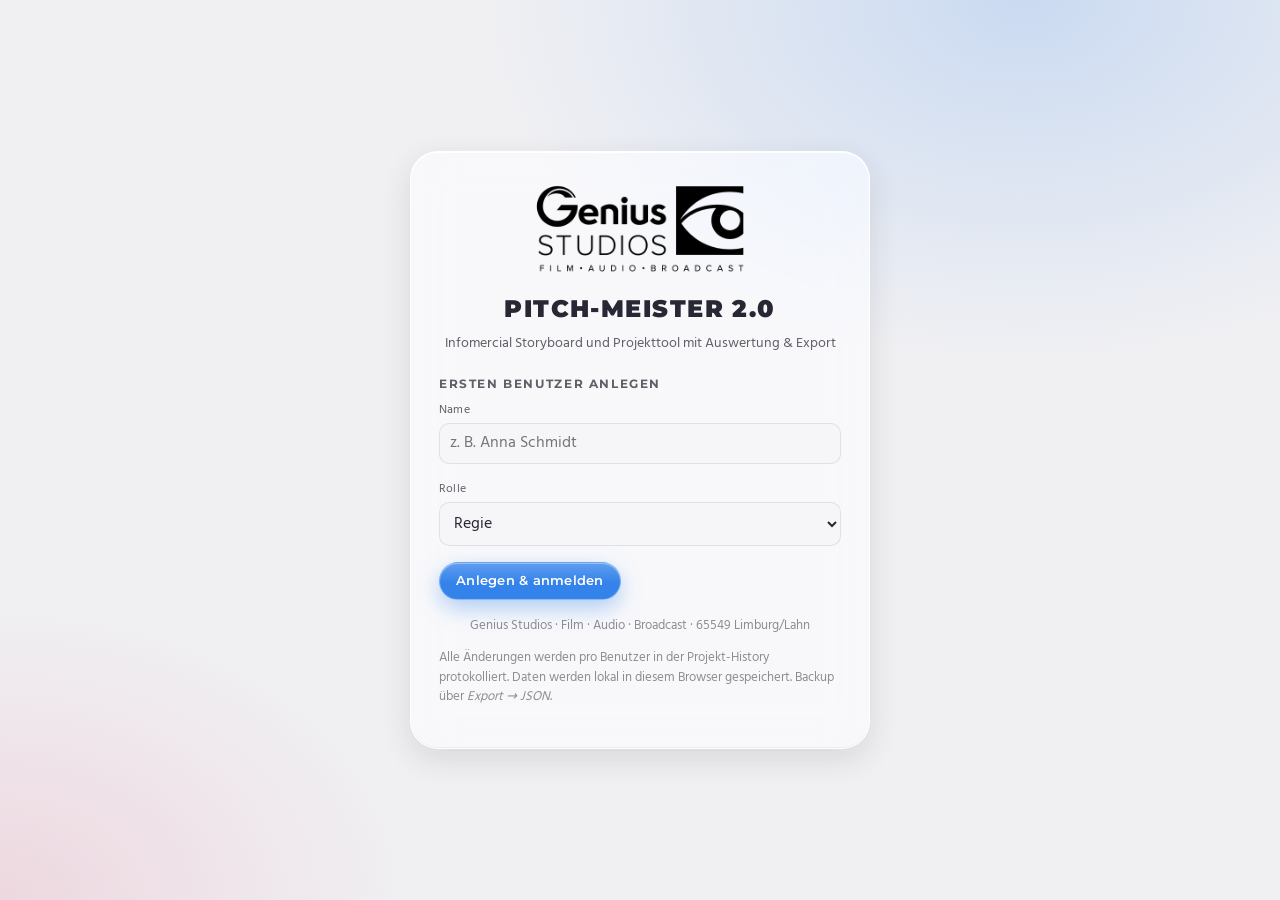
==== commit e8b50ebb: "Pitch-Meister: Genius Studios CI with liquid glass UI Colors, fonts (Montserrat, Hind, Architects Da" ====
--- a/pitch-meister/index.html
+++ b/pitch-meister/index.html
@@ -6,31 +6,46 @@
 <meta name="apple-mobile-web-app-capable" content="yes">
 <title>Pitch-Meister 2.0</title>
 <link rel="preconnect" href="https://fonts.googleapis.com">
-<link rel="stylesheet" href="https://fonts.googleapis.com/css2?family=Jost:wght@300;400;500;600&display=swap">
+<link rel="stylesheet" href="https://fonts.googleapis.com/css2?family=Montserrat:wght@500;600;700;800;900&family=Hind:wght@300;400;500;600&family=Architects+Daughter&display=swap">
 <style>
 :root{
-  --bg:#eef1f5; --bg2:#e6eaf0; --panel:#ffffff; --panel2:#f6f8fb; --line:#dfe4ec; --line2:#c9d1dc;
-  --text:#2c3340; --muted:#6b7585; --faint:#98a1af;
-  --brand:#1f3d74; --brand2:#2d5aa8; --brandSoft:#e4ecf8; --accent:#e0a21b;
-  --ok:#2f8f5b; --okSoft:#e2f3ea; --warn:#c0392b; --warnSoft:#fbe7e4;
-  --shadow:0 1px 2px rgba(20,30,50,.06),0 4px 16px rgba(20,30,50,.06);
-  --onBrand:#fff; --r:12px; --font:"Gill Sans","Gill Sans MT","Jost",system-ui,-apple-system,"Segoe UI",sans-serif;
-}
-@media (prefers-color-scheme: dark){
-  :root:not([data-theme="light"]){
-    --bg:#14181f; --bg2:#1a1f28; --panel:#1e242e; --panel2:#232a35; --line:#2e3642; --line2:#3a4452;
-    --text:#e4e8ef; --muted:#a2acba; --faint:#76808f;
-    --brand:#7fa6ea; --brand2:#9dbbf0; --brandSoft:#243248; --accent:#f0b73a;
-    --ok:#5cc28b; --okSoft:#1d3328; --warn:#ef7a6c; --warnSoft:#3a2321;
-    --shadow:0 1px 2px rgba(0,0,0,.3),0 4px 16px rgba(0,0,0,.25); --onBrand:#10151d;
+  /* Genius Studios CI: Anthrazit #282834, Schwarz #000002, Weiß, Hellgrau #F0F0F3, Blau #3483EB, Rot #DC2751.
+     Liquid Glass nur auf der Bedienebene (Top-Bar, Navigation, Buttons, Dialoge); Inhalte auf ruhigen Flächen. */
+  --bg:#121218; --bg2:#1b1b23; --panel:#22222c; --panel2:#2b2b37; --line:rgba(255,255,255,.08); --line2:rgba(255,255,255,.16);
+  --text:#ffffff; --muted:rgba(255,255,255,.74); --faint:rgba(255,255,255,.52);
+  --brand:#5b9df2; --brand2:#3483eb; --brandSoft:rgba(52,131,235,.2); --accent:#dc2751; --red:#dc2751;
+  --ok:#3fcf8e; --okSoft:rgba(63,207,142,.14); --warn:#ff5d7d; --warnSoft:rgba(220,39,81,.18);
+  --shadow:0 1px 1px rgba(0,0,0,.25),0 10px 30px rgba(0,0,0,.28); --onBrand:#fff;
+  --glass:rgba(44,44,58,.52); --glass-strong:rgba(30,30,40,.78); --glass-edge:rgba(255,255,255,.16); --glass-hi:rgba(255,255,255,.28);
+  --glass-shadow:0 1px 0 rgba(255,255,255,.08) inset,0 -1px 0 rgba(0,0,0,.25) inset,0 12px 40px rgba(0,0,0,.35);
+  --glow1:rgba(52,131,235,.26); --glow2:rgba(220,39,81,.18);
+  --logo-filter:none;
+  --r:16px; --font:"Hind",system-ui,-apple-system,"Segoe UI",sans-serif; --font-head:"Montserrat",system-ui,sans-serif; --font-script:"Architects Daughter",cursive;
+  color-scheme:dark;
+}
+@media (prefers-color-scheme: light){
+  :root:not([data-theme="dark"]){
+    --bg:#f0f0f3; --bg2:#e6e6ec; --panel:#ffffff; --panel2:#f6f6f9; --line:rgba(40,40,52,.1); --line2:rgba(40,40,52,.2);
+    --text:#282834; --muted:rgba(40,40,52,.74); --faint:rgba(40,40,52,.52);
+    --brand:#1665cd; --brand2:#3483eb; --brandSoft:rgba(52,131,235,.12);
+    --ok:#1f8a5b; --okSoft:rgba(31,138,91,.1); --warn:#c41d45; --warnSoft:rgba(220,39,81,.1);
+    --shadow:0 1px 1px rgba(40,40,52,.05),0 8px 24px rgba(40,40,52,.07);
+    --glass:rgba(255,255,255,.56); --glass-strong:rgba(255,255,255,.82); --glass-edge:rgba(255,255,255,.85); --glass-hi:rgba(255,255,255,.95);
+    --glass-shadow:0 1px 0 rgba(255,255,255,.9) inset,0 -1px 0 rgba(40,40,52,.06) inset,0 10px 30px rgba(40,40,52,.12);
+    --glow1:rgba(52,131,235,.2); --glow2:rgba(220,39,81,.12); --logo-filter:invert(1) brightness(.16) sepia(.2) hue-rotate(200deg);
+    color-scheme:light;
   }
 }
-:root[data-theme="dark"]{
-  --bg:#14181f; --bg2:#1a1f28; --panel:#1e242e; --panel2:#232a35; --line:#2e3642; --line2:#3a4452;
-  --text:#e4e8ef; --muted:#a2acba; --faint:#76808f;
-  --brand:#7fa6ea; --brand2:#9dbbf0; --brandSoft:#243248; --accent:#f0b73a;
-  --ok:#5cc28b; --okSoft:#1d3328; --warn:#ef7a6c; --warnSoft:#3a2321;
-  --shadow:0 1px 2px rgba(0,0,0,.3),0 4px 16px rgba(0,0,0,.25); --onBrand:#10151d;
+:root[data-theme="light"]{
+  --bg:#f0f0f3; --bg2:#e6e6ec; --panel:#ffffff; --panel2:#f6f6f9; --line:rgba(40,40,52,.1); --line2:rgba(40,40,52,.2);
+  --text:#282834; --muted:rgba(40,40,52,.74); --faint:rgba(40,40,52,.52);
+  --brand:#1665cd; --brand2:#3483eb; --brandSoft:rgba(52,131,235,.12);
+  --ok:#1f8a5b; --okSoft:rgba(31,138,91,.1); --warn:#c41d45; --warnSoft:rgba(220,39,81,.1);
+  --shadow:0 1px 1px rgba(40,40,52,.05),0 8px 24px rgba(40,40,52,.07);
+  --glass:rgba(255,255,255,.56); --glass-strong:rgba(255,255,255,.82); --glass-edge:rgba(255,255,255,.85); --glass-hi:rgba(255,255,255,.95);
+  --glass-shadow:0 1px 0 rgba(255,255,255,.9) inset,0 -1px 0 rgba(40,40,52,.06) inset,0 10px 30px rgba(40,40,52,.12);
+  --glow1:rgba(52,131,235,.2); --glow2:rgba(220,39,81,.12); --logo-filter:invert(1) brightness(.16) sepia(.2) hue-rotate(200deg);
+  color-scheme:light;
 }
 *{box-sizing:border-box}
 html,body{margin:0;height:100%}
@@ -252,20 +267,94 @@
 .export-opts input[type=radio]{width:16px;margin-top:3px;accent-color:var(--brand2)}
 .preview-print{background:#fff;color:#222;border-radius:8px;padding:24px;max-height:70vh;overflow:auto;border:1px solid var(--line)}
 #print{display:none}
-.preview-print,#print{--bg:#fff;--bg2:#f3f5f8;--panel:#fff;--panel2:#f6f8fb;--line:#dfe4ec;--line2:#c9d1dc;--text:#222;--muted:#555;--faint:#888;--brand:#1f3d74;--brand2:#2d5aa8;--brandSoft:#e4ecf8;--ok:#2f8f5b;--warn:#c0392b;--accent:#e0a21b;--shadow:none;color:#222}
+.preview-print,#print{--logo-filter:invert(1) brightness(.16);--glass:#fff;--glass-edge:#ddd;--glass-shadow:none;--bg:#fff;--bg2:#f3f5f8;--panel:#fff;--panel2:#f6f8fb;--line:#dfe4ec;--line2:#c9d1dc;--text:#222;--muted:#555;--faint:#888;--brand:#1f3d74;--brand2:#2d5aa8;--brandSoft:#e4ecf8;--ok:#2f8f5b;--warn:#c0392b;--accent:#e0a21b;--shadow:none;color:#222}
+/* ================= Genius Studios · Liquid Glass Layer ================= */
+body{background:radial-gradient(1100px 680px at 88% -12%,var(--glow1),transparent 62%),radial-gradient(900px 620px at -8% 108%,var(--glow2),transparent 60%),var(--bg);background-attachment:fixed;font-size:15.5px;line-height:1.5}
+h1,h2,.pagehead h1,.login h1,.kpi .v,.pcard .t{font-family:var(--font-head)}
+h1{font-weight:800;font-size:30px;letter-spacing:-.01em}
+h2{font-weight:700;font-size:15px;letter-spacing:.01em}
+h3{font-family:var(--font-head);font-weight:700;font-size:11.5px;letter-spacing:.14em}
+.eyebrow{font-family:var(--font-script);color:var(--brand2);font-size:19px;line-height:1;margin-bottom:6px}
+.glass,header.top,nav.side,.btn,.filters button,.mbox,.toast,.login .box,.userchip,.tabs,.media .ov .btn,.addscene,.preview-badge{
+  -webkit-backdrop-filter:blur(22px) saturate(170%);backdrop-filter:blur(22px) saturate(170%)}
+#app{gap:12px;padding:12px;grid-template-columns:248px 1fr;grid-template-rows:68px 1fr}
+header.top{background:var(--glass);border:1px solid var(--glass-edge);border-radius:22px;box-shadow:var(--glass-shadow);padding:0 14px 0 18px}
+nav.side{background:var(--glass);border:1px solid var(--glass-edge);border-radius:22px;box-shadow:var(--glass-shadow);padding:14px 10px;display:flex;flex-direction:column}
+nav.side .grp{font-family:var(--font-head);font-weight:700;font-size:10.5px;letter-spacing:.16em;color:var(--faint)}
+nav.side button{border-radius:12px;color:var(--muted);font-weight:500;padding:9px 12px}
+nav.side button:hover{background:var(--brandSoft);color:var(--text)}
+nav.side button.on{background:linear-gradient(180deg,rgba(255,255,255,.14),rgba(255,255,255,.04)),var(--brand2);color:#fff;font-weight:600;box-shadow:0 1px 0 rgba(255,255,255,.3) inset,0 6px 18px rgba(52,131,235,.35)}
+nav.side button.on .cnt{color:rgba(255,255,255,.8)}
+.side-foot{margin-top:auto;padding:14px 10px 4px;font-size:12px;line-height:1.45;color:var(--faint);border-top:1px solid var(--line)}
+.side-foot b{font-family:var(--font-head);font-weight:700;color:var(--muted);font-size:11px;letter-spacing:.12em}
+main{padding:22px 18px 80px 10px}
+.logo{gap:14px;font-family:var(--font-head);font-weight:800;font-size:15px;letter-spacing:.08em}
+.logo img{height:40px;width:auto;display:block;filter:var(--logo-filter)}
+.logo .sep{width:1px;height:28px;background:var(--line2)}
+.logo .app b{font-weight:800}
+.logo .app span{font-weight:500;color:var(--brand2)}
+.top .proj select{border-radius:999px;background:var(--glass);border-color:var(--glass-edge);padding:8px 14px;font-weight:500}
+.userchip{background:var(--glass);border-color:var(--glass-edge);box-shadow:var(--glass-shadow)}
+/* Buttons: Glas-Pillen (sekundär), getönte Glas-Pille (primär) */
+.btn{border-radius:999px;font-family:var(--font-head);font-weight:600;font-size:13px;letter-spacing:.02em;padding:8px 16px;background:var(--glass);border:1px solid var(--glass-edge);box-shadow:var(--glass-shadow);color:var(--text);transition:transform .15s ease,background .2s,box-shadow .2s,border-color .2s}
+.btn:hover{color:var(--text);border-color:var(--glass-hi);background:color-mix(in srgb,var(--glass) 70%,var(--brand2) 30%)}
+.btn:active{transform:scale(.97)}
+.btn:focus-visible,nav.side button:focus-visible,.filters button:focus-visible{outline:2px solid var(--brand2);outline-offset:2px}
+.btn.pri,.btn.pri:hover{background:linear-gradient(180deg,rgba(255,255,255,.22),rgba(255,255,255,0) 55%),var(--brand2);border-color:rgba(255,255,255,.28);color:#fff;box-shadow:0 1px 0 rgba(255,255,255,.35) inset,0 8px 22px rgba(52,131,235,.38)}
+.btn.pri:hover{filter:brightness(1.08)}
+.btn.sm{padding:5px 12px;font-size:12px}
+.btn.ghost{background:transparent;border-color:transparent;box-shadow:none;-webkit-backdrop-filter:none;backdrop-filter:none}
+.btn.ghost:hover{background:var(--brandSoft)}
+.btn.danger:hover{border-color:var(--red);color:var(--warn);background:var(--warnSoft)}
+.icon-btn{border-radius:999px}
+.filters button{background:var(--glass);border-color:var(--glass-edge);font-family:var(--font-head);font-weight:600;font-size:12px}
+.filters button.on{background:var(--brand2);border-color:rgba(255,255,255,.3);color:#fff}
+/* Inhaltsebene: ruhige Flächen */
+.card,.kpi{background:var(--panel);border:1px solid var(--line);border-radius:var(--r);box-shadow:var(--shadow)}
+.col{background:color-mix(in srgb,var(--panel) 55%,transparent);border-radius:var(--r)}
+.scard{border-radius:14px}
+.kpi .v{font-weight:800;font-size:28px;letter-spacing:-.01em}
+.kpi .l{font-family:var(--font-head);font-weight:700;font-size:10.5px;letter-spacing:.12em}
+.pagehead h1{text-transform:none}
+input,select,textarea{border-radius:10px;background:var(--panel2);border-color:var(--line)}
+input:focus,select:focus,textarea:focus{border-color:var(--brand2);box-shadow:0 0 0 3px var(--brandSoft)}
+.chip{border-radius:999px;background:var(--panel2);border-color:var(--line)}
+.tabs{background:var(--glass);border:1px solid var(--glass-edge);border-radius:999px;padding:4px;display:inline-flex;gap:2px;box-shadow:var(--glass-shadow)}
+.tabs button{border:0;border-radius:999px;margin:0;padding:6px 14px;font-family:var(--font-head);font-weight:600;font-size:12.5px}
+.tabs button.on{background:var(--brand2);color:#fff;border:0}
+.tabs .badge{background:rgba(255,255,255,.22);color:inherit}
+.scard .thumb .num,.scard .thumb .dur,.mprev .kind{background:rgba(18,18,24,.55);-webkit-backdrop-filter:blur(10px);backdrop-filter:blur(10px);border:1px solid rgba(255,255,255,.18);border-radius:999px;padding:2px 9px}
+.addscene{border-radius:14px}
+.modal{background:rgba(6,6,10,.45)}
+.mbox{background:var(--glass-strong);border:1px solid var(--glass-edge);border-radius:24px;box-shadow:var(--glass-shadow)}
+.toast{background:var(--glass-strong);color:var(--text);border:1px solid var(--glass-edge);border-radius:999px;box-shadow:var(--glass-shadow);padding:10px 20px}
+.login{background:radial-gradient(900px 600px at 80% 0%,var(--glow1),transparent 60%),radial-gradient(700px 500px at 0% 100%,var(--glow2),transparent 60%),var(--bg)}
+.login .box{background:var(--glass);border:1px solid var(--glass-edge);border-radius:28px;box-shadow:var(--glass-shadow);width:min(460px,100%)}
+.login .brand{display:flex;flex-direction:column;align-items:center;gap:14px;margin-bottom:4px}
+.login .brand img{width:220px;max-width:70%;filter:var(--logo-filter)}
+.login h1{font-size:24px;letter-spacing:.06em;font-weight:900}
+.userlist button{border-radius:14px;background:var(--panel2)}
+.export-opts label.opt{border-radius:14px}
+.meter{border-radius:999px}.meter>i{background:linear-gradient(90deg,var(--brand2),var(--brand))}
+.barrow .track{border-radius:999px}.barrow .track i{border-radius:999px}
+::selection{background:var(--brand2);color:#fff}
+@media (prefers-reduced-motion: reduce){*{transition:none!important;animation:none!important}}
+@media (prefers-reduced-transparency: reduce){header.top,nav.side,.btn,.mbox,.toast,.login .box,.tabs{background:var(--glass-strong)}}
 /* responsive (iPad / mobile) */
 @media (max-width:1100px){ .scene-grid{grid-template-columns:1fr 1fr} .scene-grid>.c3{grid-column:1/-1} }
 @media (max-width:860px){
-  #app{grid-template-columns:1fr;grid-template-rows:auto auto 1fr}
+  #app{grid-template-columns:1fr;grid-template-rows:auto auto 1fr;gap:8px;padding:8px}
+  .side-foot{display:none}
+  .logo img{height:30px} .logo .app{display:none}
   header.top{padding:10px 16px;flex-wrap:wrap;gap:10px}
   .top .proj{order:3;flex-basis:100%;margin:0}
   .top .proj select{max-width:none}
   .top .status{display:none}
-  nav.side{display:flex;gap:4px;overflow-x:auto;padding:8px 12px;border-right:0;border-bottom:1px solid var(--line)}
+  nav.side{display:flex;flex-direction:row;gap:4px;overflow-x:auto;padding:8px;border-radius:18px}
   nav.side .grp{display:none}
   nav.side button{width:auto;flex:none;white-space:nowrap;padding:7px 10px}
   nav.side .cnt{display:none}
-  main{padding:18px 16px 70px}
+  main{padding:14px 8px 70px}
   .g2,.g3,.scene-grid{grid-template-columns:1fr}
   .barrow{grid-template-columns:100px 1fr 88px}
   .col{flex-basis:250px}
@@ -279,9 +368,11 @@
   #print{display:block}
 }
 .pr{font:11pt/1.4 var(--font);color:#111}
+.pr h1,.pr .dispo-h h1{font-family:var(--font-head)}
+.pr .prlogo{height:58pt;filter:invert(1) brightness(.16)}
 .pr h1{font-size:20pt;margin:0 0 2pt;font-weight:400;color:#111}
-.pr .prmeta{color:#555;font-size:9.5pt;margin-bottom:12pt;border-bottom:1.5pt solid #1f3d74;padding-bottom:6pt}
-.pr h2{font-size:13pt;margin:14pt 0 6pt;color:#1f3d74;font-weight:500}
+.pr .prmeta{color:#555;font-size:9.5pt;margin-bottom:12pt;border-bottom:1.5pt solid #282834;padding-bottom:6pt}
+.pr h2{font-size:13pt;margin:14pt 0 6pt;color:#282834;font-weight:700;font-family:var(--font-head)}
 .pr table{border-collapse:collapse;width:100%;font-size:9.5pt}
 .pr th,.pr td{border:.5pt solid #bbb;padding:4pt 6pt;vertical-align:top;color:#111}
 .pr th{background:#eef2f8;font-weight:600;text-transform:none;letter-spacing:0;font-size:9pt;color:#111}
@@ -291,7 +382,7 @@
 .pr .sc .h{font-weight:600;font-size:11pt}
 .pr .sc .k{font-size:8.5pt;color:#666;text-transform:uppercase;letter-spacing:.04em;margin-top:4pt}
 .pr .pre{white-space:pre-wrap}
-.pr .seghead{page-break-after:avoid;break-after:avoid;background:#1f3d74;color:#fff;padding:4pt 8pt;border-radius:3pt;margin:12pt 0 6pt;font-weight:500;-webkit-print-color-adjust:exact;print-color-adjust:exact}
+.pr .seghead{page-break-after:avoid;break-after:avoid;background:#282834;color:#fff;padding:4pt 8pt;border-radius:3pt;margin:12pt 0 6pt;font-weight:500;-webkit-print-color-adjust:exact;print-color-adjust:exact}
 .pr .barrow .track{border-color:#ccc;background:#f2f2f2}
 .pr .barrow .track i,.pr .chip .dot{-webkit-print-color-adjust:exact;print-color-adjust:exact}
 .pr .barrow .val{color:#333}
@@ -308,10 +399,13 @@
    Lokale Web-App: Daten im Browser (localStorage), JSON-Backup.
    ============================================================ */
 const KEY = 'pitchmeister.v1';
+const LOGO = '[data-uri]';
+const SIGNET = '[data-uri]';
+const COMPANY = { name: 'Genius Studios', claim: 'Film · Audio · Broadcast', street: 'Im Dachsstück 8', city: '65549 Limburg/Lahn', phone: '+49 (0) 64 31 – 9 8882222', web: 'genius-studios.de' };
 const EMBED = !!window.PM_EMBED; // im claude.ai-Artifact: kein Druck, keine Downloads
 const DEFAULT_CATS = ['LIVE','B-ROLL','FEATURE SEGMENT','DEMO','TESTIMONIAL','ANIMATION','OFFER / CTA'];
 const DEFAULT_RCATS = ['VORSPEISE','HAUPTGANG','FISCH','FLEISCH','VEGETARISCH','DESSERT','SNACK'];
-const PALETTE = ['#2d5aa8','#e0a21b','#2f8f5b','#c0392b','#8e44ad','#16a2b8','#d35400','#5d6d7e','#c2185b','#7cb342'];
+const PALETTE = ['#3483eb','#dc2751','#2fb67c','#f0a830','#8b6cf0','#17b3c9','#ff7a45','#8a93a6','#e85fa8','#9ccc4b'];
 const USER_COLORS = ['#2d5aa8','#2f8f5b','#c0392b','#8e44ad','#d35400','#16a2b8','#c2185b','#5d6d7e'];
 
 /* ---------- helpers ---------- */
@@ -335,7 +429,7 @@
 
 function load() { try { const d = JSON.parse(localStorage.getItem(KEY)); return d && d.projects ? migrate(d) : null; } catch (e) { return null; } }
 function migrate(d) { d.users = d.users || []; d.projects.forEach(p => { p.categories ||= [...DEFAULT_CATS]; p.recipeCategories ||= [...DEFAULT_RCATS]; ['hosts','history','salesPoints','segments','scenes','animations','brolls','post','notes'].forEach(k => p[k] ||= []); p.setDesign ||= {images: [], specs: '', colors: []}; p.offer ||= {overview: '', price: '', items: []}; p.dispo ||= newDispo(); p.dispo.days ||= []; p.dispo.team ||= []; p.dispo.location ||= { name: '', address: '', link: '' }; p.moodboard ||= []; }); return d; }
-function newDispo() { return { title: 'Disposition Infomercial', company: '', location: { name: '', address: '', link: '' }, days: [], team: [], parking: '', parkingImage: null }; }
+function newDispo() { return { title: 'Disposition Infomercial', company: COMPANY.name, location: { name: COMPANY.name, address: COMPANY.street + '\n' + COMPANY.city, link: '' }, days: [], team: [], parking: '', parkingImage: null }; }
 function save(now) {
   clearTimeout(saveTimer);
   const run = () => { try { localStorage.setItem(KEY, JSON.stringify(S)); setStatus('Gespeichert ' + new Date().toLocaleTimeString('de-DE', {hour:'2-digit', minute:'2-digit'})); } catch (e) { toast('Speichern fehlgeschlagen – Browser-Speicher voll? Große Bilder/Videos entfernen oder als JSON sichern.'); setStatus('Nicht gespeichert'); } };
@@ -420,7 +514,7 @@
 /* ---------- seed / factories ---------- */
 function newProject(title = 'Neues Projekt') {
   const seg = { id: uid(), name: 'Opener' };
-  return { id: uid(), title, duration: 1710, studio: '', studioContact: '', shootingDate: '', userIds: S?.currentUser ? [S.currentUser] : [], strategy: '', hosts: [], history: [], created: Date.now(), updated: Date.now(),
+  return { id: uid(), title, duration: 1710, studio: 'Genius Studios, Limburg', studioContact: COMPANY.phone, shootingDate: '', userIds: S?.currentUser ? [S.currentUser] : [], strategy: '', hosts: [], history: [], created: Date.now(), updated: Date.now(),
     setDesign: { images: [], specs: '', colors: [] }, offer: { overview: '', price: '', items: [] }, salesPoints: [], segments: [seg], scenes: [], animations: [], brolls: [], post: [], notes: [],
     categories: [...DEFAULT_CATS], recipeCategories: [...DEFAULT_RCATS], dispo: newDispo(), moodboard: [] };
 }
@@ -428,7 +522,7 @@
 function seed() {
   const d = { users: [], currentUser: null, projects: [], activeProjectId: null };
   const p = newProject('Gemüseschneider „Fusion“ – Infomercial (Demo)');
-  p.userIds = []; p.studio = 'Studio Köln, Halle 3'; p.studioContact = 'Produktionsbüro · +49 221 000000'; p.shootingDate = '2027-02-16';
+  p.userIds = []; p.studio = 'Genius Studios, Limburg'; p.studioContact = COMPANY.phone; p.shootingDate = '2027-02-16';
   p.strategy = 'Problem → Lösung → Demo → Rezepte → Angebot.\nFokus: Zeitersparnis in der Küche, Vielseitigkeit (5 Einsätze), einfache Reinigung.\nZwei Hosts (Präsentator + Köchin), Live-Publikum für Reaktionen.';
   p.hosts = [{ id: uid(), name: 'Präsentator (Host 1)', role: 'Moderation / Pitch', contact: 'Agentur XY' }, { id: uid(), name: 'Köchin (Host 2)', role: 'Kochdemo', contact: 'Management Z' }];
   p.setDesign.specs = 'Offene Showküche, Arbeitsfläche 3,2 m Weiß/Eiche, Rückwand mit Logo-Aussparung.\nZwei Kamerapositionen frontal, eine Top-Shot-Kamera über der Arbeitsfläche.';
@@ -472,7 +566,7 @@
   const d1 = day('2027-02-16', 'Drehtag 1', 'Drehtag 1', [['08:00', 'Ankunft Team Büro'], ['08:30', 'Ankunft Team im Studio\nAnkunft Kamera 2'], ['09:00', 'Ankunft Hosts + Maske'], ['10:00', 'Szene 1.2 („Host-Intro & Produktreveal“)', '(1 h)', S_(1)], ['11:00', 'Szene 2.1 („Zwiebeln 5×5“)', '(1,5 h)', S_(3)], ['12:30', 'Mittagspause (muss jmd. abholen)', '30 Min'], ['13:00', 'Szene 2.3 („Obstsalat 10×10“)', '(1,5 h)', S_(5)], ['14:30', 'Szene 2.4 („Lachs-Tatar“)', '(1,5 h)', S_(6)], ['16:00', 'Re-Set für morgen']]);
   const d2 = day('2027-02-17', 'Drehtag 2', 'Drehtag 2', [['07:30', 'Ankunft Team Büro'], ['08:00', 'Ankunft Team im Studio'], ['09:00', 'Szene 2.5 („Zucchini-Spaghetti“)', '(1 h)', S_(7)], ['10:00', 'Szene 1.3 („Testimonial Hausfrau“)', '(ca. 2 h)', S_(2)], ['12:30', 'Mittagspause', '45 Min'], ['13:15', 'PITCHES: Szene 3.2 („Angebot / Preis“)\nSzene 3.3 („Call to Action“)', '(1 h)', S_(10)], ['14:15', 'Ggf. B-Rolls: Beauty-Shots Produkt', '(30 Min)']]);
   const tm = (name, position, group, days, contact = '') => ({ id: uid(), name, position, group, dayIds: days.map(x => x.id), contact });
-  p.dispo = { title: 'Disposition Infomercial', company: 'Produktion', location: { name: 'Studio Köln, Halle 3', address: 'Musterstraße 1\n50667 Köln', link: '' },
+  p.dispo = { title: 'Disposition Infomercial', company: COMPANY.name, location: { name: COMPANY.name, address: COMPANY.street + '\n' + COMPANY.city, link: '' },
     days: [d0, d1, d2],
     team: [tm('Name 1', 'Leitung Abteilung, Skript', 'intern', [d0, d1, d2]), tm('Name 2', 'Producer', 'intern', [d0, d1, d2], 'Telefon'), tm('Name 3', 'Regie', 'intern', [d0, d1, d2], 'Telefon'), tm('Name 4', 'Schnittliste', 'intern', [d1, d2]), tm('Name 5', 'DOP + Kamera 1', 'intern', [d0, d1, d2]), tm('Name 6', 'Best Boy', 'intern', [d2]),
       tm('Extern 1', 'Kamera 2', 'extern', [d1, d2]), tm('Extern 2', 'Host', 'extern', [d1, d2]), tm('Extern 3', 'Köchin / Expertin', 'extern', [d1]), tm('Extern 4', 'Visagistin', 'extern', [d1]), tm('Extern 5', 'Testimonial', 'extern', [d2])],
@@ -546,23 +640,24 @@
   const counts = p ? { sp: p.salesPoints.length, storyboard: p.scenes.length, anim: p.animations.length, broll: p.brolls.length, post: p.post.filter(x => !x.done).length, notes: p.notes.length, offer: p.offer.items.length, dispo: p.dispo.days.length, mood: p.moodboard.length } : {};
   app.innerHTML = `
   <header class="top">
-    <div class="logo"><span class="mark">PM</span><span><b>PITCH-MEISTER</b> 2.0</span></div>
+    <div class="logo"><img src="${LOGO}" alt="Genius Studios"><span class="sep"></span><span class="app"><b>PITCH-MEISTER</b> <span>2.0</span></span></div>
     <div class="proj">${S.projects.length ? `<select id="projSel" aria-label="Aktives Projekt">${S.projects.map(x => `<option value="${x.id}" ${x.id === S.activeProjectId ? 'selected' : ''}>${esc(x.title)}</option>`).join('')}</select>` : ''}</div>
     <span class="status" id="status">Gespeichert</span>
-    <button class="btn ghost sm" data-action="theme" title="Hell/Dunkel umschalten" aria-label="Design umschalten" style="font-size:18px">◐</button>
+    <button class="btn sm" data-action="theme" title="Hell/Dunkel umschalten" aria-label="Design umschalten" style="padding:7px 9px;line-height:0"><svg width="16" height="16" viewBox="0 0 24 24" fill="none" stroke="currentColor" stroke-width="2" stroke-linecap="round"><circle cx="12" cy="12" r="4.2"/><path d="M12 2.5v2M12 19.5v2M2.5 12h2M19.5 12h2M5.3 5.3l1.4 1.4M17.3 17.3l1.4 1.4M5.3 18.7l1.4-1.4M17.3 6.7l1.4-1.4"/></svg></button>
     <div class="userchip" data-action="logout" title="Benutzer wechseln">${avatar(me())}<span class="small">${esc(me().name)}</span></div>
   </header>
-  <nav class="side">${NAV.map(([g, items]) => `<div class="grp">${g}</div>` + items.map(([k, l]) => `<button class="${ui.view === k ? 'on' : ''}" data-action="nav" data-v="${k}" ${!p && k !== 'projects' ? 'disabled' : ''}>${icon(k)}<span>${l}</span>${counts[k] ? `<span class="cnt">${counts[k]}</span>` : ''}</button>`).join('')).join('')}</nav>
-  <main id="main">${VIEWS[ui.view](p)}</main>`;
+  <nav class="side">${NAV.map(([g, items]) => `<div class="grp">${g}</div>` + items.map(([k, l]) => `<button class="${ui.view === k ? 'on' : ''}" data-action="nav" data-v="${k}" ${!p && k !== 'projects' ? 'disabled' : ''}>${icon(k)}<span>${l}</span>${counts[k] ? `<span class="cnt">${counts[k]}</span>` : ''}</button>`).join('')).join('')}
+    <div class="side-foot"><b>${esc(COMPANY.name.toUpperCase())}</b><br>${esc(COMPANY.claim)}<br>${esc(COMPANY.street)}, ${esc(COMPANY.city)}<br>${esc(COMPANY.phone)}</div></nav>
+  <main id="main"><div class="eyebrow">${esc((NAV.find(([, it]) => it.some(([k]) => k === ui.view)) || ['Projekt'])[0])}</div>${VIEWS[ui.view](p)}</main>`;
   if (fb) { const el = app.querySelector(`[data-bind="${CSS.escape(fb)}"]`); if (el) { el.focus(); try { if (fs != null) el.setSelectionRange(fs, fs); } catch (e) {} } }
   $('main').scrollTop = scroll;
+  const on = $('nav.side button.on'); if (on && innerWidth <= 860) { const n = on.parentElement; n.scrollLeft = on.offsetLeft - (n.clientWidth - on.offsetWidth) / 2; }
 }
 
 function renderLogin() {
   let el = $('.login'); if (!el) { el = document.createElement('div'); el.className = 'login'; document.body.appendChild(el); }
   el.innerHTML = `<div class="box">
-    <div class="logo" style="justify-content:center;margin-bottom:6px"><span class="mark">PM</span></div>
-    <h1>PITCH-MEISTER 2.0</h1>
+    <div class="brand"><img src="${LOGO}" alt="Genius Studios"><h1>PITCH-MEISTER 2.0</h1></div>
     <div class="tag">Infomercial Storyboard und Projekttool mit Auswertung &amp; Export</div>
     ${S.users.length ? `<h3>Anmelden als</h3><div class="userlist">${S.users.map(u => `<button data-action="login" data-id="${u.id}">${avatar(u)}<span><b style="font-weight:500">${esc(u.name)}</b><br><span class="small muted">${esc(u.role || '')}</span></span></button>`).join('')}</div>` : ''}
     <h3>${S.users.length ? 'Neuer Benutzer' : 'Ersten Benutzer anlegen'}</h3>
@@ -571,14 +666,14 @@
       ${field('Rolle', `<select name="role"><option>Regie</option><option>Produktion</option><option>Kitchen-Crew</option><option>Stage-Crew</option><option>Kunde</option><option>Redaktion</option></select>`)}
       <button class="btn pri" style="justify-content:center">Anlegen &amp; anmelden</button>
     </form>
-    <p class="small faint" style="margin-top:16px">Alle Änderungen werden pro Benutzer in der Projekt-History protokolliert. Daten werden lokal in diesem Browser gespeichert. Backup über <i>Export → JSON</i>.</p>
+    <p class="small faint" style="margin-top:16px;text-align:center">${esc(COMPANY.name)} · ${esc(COMPANY.claim)} · ${esc(COMPANY.city)}</p><p class="small faint">Alle Änderungen werden pro Benutzer in der Projekt-History protokolliert. Daten werden lokal in diesem Browser gespeichert. Backup über <i>Export → JSON</i>.</p>
   </div>`;
 }
 
 /* ---------- Projects ---------- */
 function vProjects() {
   return `<div class="pagehead"><div><h1>Projekte</h1><div class="sub">${S.projects.length} Projekt(e) · Titel, Showdauer, Studio, Drehtermin, Benutzer</div></div>
-    <div class="actions"><button class="btn" data-action="importJSON">JSON importieren</button><button class="btn pri" data-action="addProject">+ Neues Projekt</button></div></div>
+    <div class="actions"><button class="btn ghost danger" data-action="resetAll" title="Alle lokalen Daten löschen und neu starten">Alles zurücksetzen</button><button class="btn" data-action="loadDemo">Demo-Projekt neu laden</button><button class="btn" data-action="importJSON">JSON importieren</button><button class="btn pri" data-action="addProject">+ Neues Projekt</button></div></div>
   ${S.projects.length ? `<div class="grid gauto">${S.projects.map(p => {
     const t = totalDur(p), over = t > p.duration;
     return `<div class="card pcard ${p.id === S.activeProjectId ? 'active' : ''}" data-action="openProject" data-id="${p.id}">
@@ -1027,7 +1122,7 @@
   return `<div class="dispo-h"><div><h1>${esc(t1.toUpperCase())} <span>${esc(t2.join(' ').toUpperCase())}</span></h1>
     <div class="big"><b>PRODUKT:</b> ${esc(p.title.toUpperCase())} (${Math.round(p.duration / 60)} Min.)</div>
     <div class="big"><b>TERMINE</b></div><table class="termine"><tbody>${days.map(d => `<tr><td>${esc(dayShort(d).toUpperCase())}</td><td>${d.date ? new Date(d.date + 'T00:00').toLocaleDateString('de-DE', { day: '2-digit', month: '2-digit' }) : ''}</td><td>${esc(d.label)}</td></tr>`).join('')}</tbody></table></div>
-    ${D.company ? `<div style="font-size:16pt;font-weight:300;letter-spacing:.1em;text-align:right">${esc(D.company.toUpperCase())}</div>` : ''}</div>
+    ${/genius/i.test(D.company || '') ? `<img class="prlogo" src="${LOGO}" alt="${esc(D.company)}">` : D.company ? `<div style="font-size:16pt;font-weight:300;letter-spacing:.1em;text-align:right">${esc(D.company.toUpperCase())}</div>` : ''}</div>
   <hr><div><b>LOCATION</b><div class="pre" style="font-size:10pt">${esc([D.location.name, D.location.address].filter(Boolean).join('\n') || '–')}</div>${D.location.link ? `<div style="font-size:9pt">${esc(D.location.link)}</div>` : ''}</div><hr>
   <div class="big"><b>TEAM</b></div><table><thead><tr><th>NAME</th><th>POSITION</th><th style="text-align:center">TAGE</th><th>KONTAKT</th></tr></thead><tbody>${team('intern')}${team('extern')}</tbody></table>
   ${days.map(d => { const people = D.team.filter(m => m.dayIds.includes(d.id) && m.name).map(m => m.name); return `<div class="dayblock"><div><span class="dayt">ABLAUF ${esc(dayLong(d))}</span> <b>→ ${esc(d.title || d.label)}</b></div>
@@ -1152,6 +1247,16 @@
   logout: async () => { if (await ask('Benutzer wechseln / abmelden?', 'Abmelden')) { S.currentUser = null; save(true); render(); } },
   addProject: async () => { const p = newProject(); S.projects.unshift(p); S.activeProjectId = p.id; log('Projekt angelegt'); save(); ui.view = 'details'; render(); },
   openProject: async (d, el, e) => { if (e.target.closest('button')) return; S.activeProjectId = d.id; ui.view = 'storyboard'; ui.sceneId = null; save(); render(); },
+  loadDemo: async () => { const demo = seed().projects[0]; demo.userIds = [S.currentUser]; S.projects.unshift(demo); S.activeProjectId = demo.id; log('Demo-Projekt geladen'); save(); ui.view = 'storyboard'; ui.sceneId = null; render(); toast('Demo-Projekt mit Dispo und Moodboard geladen.'); },
+  resetAll: async () => {
+    if (!await ask(`Wirklich alles zurücksetzen? Alle ${S.projects.length} Projekt(e), Benutzer und hochgeladenen Medien in diesem Browser werden gelöscht. Vorher ggf. unter Export ein Komplett-Backup sichern.`, 'Alles löschen')) return;
+    clearTimeout(saveTimer);
+    try { localStorage.removeItem(KEY); } catch (e) {}
+    try { if (idb) await idbDo('readwrite', st => st.clear()); } catch (e) {}
+    MEDIA.forEach(u => URL.revokeObjectURL(u)); MEDIA.clear();
+    S = seed(); ui = { ...ui, view: 'projects', sceneId: null, segFilter: 'all', moodKind: 'all', moodTag: '' };
+    save(true); render(); toast('Zurückgesetzt – Neustart mit Demo-Projekt.');
+  },
   dupProject: async d => { const src = S.projects.find(p => p.id === d.id); const c = clone(src); c.id = uid(); c.title += ' (Kopie)'; c.history = []; c.created = Date.now(); S.projects.unshift(c); S.activeProjectId = c.id; log('Projekt dupliziert aus „' + src.title + '“'); save(); render(); },
   delProject: async d => { const p = S.projects.find(x => x.id === d.id); if (!await ask(`Projekt „${p.title}“ wirklich löschen? Dies kann nicht rückgängig gemacht werden.`)) return; S.projects = S.projects.filter(x => x.id !== d.id); if (S.activeProjectId === d.id) S.activeProjectId = S.projects[0]?.id || null; save(); render(); },
   add: async d => { const p = P(); const arr = resolve(p, d.list.split('.')); const o = FACTORY[d.kind || d.list](d); arr.push(o); commit(`${LISTNAME[d.kind || d.list]} hinzugefügt`); setTimeout(() => { const el = document.querySelector(`[data-bind^="${d.list}.${o.id}."]`); el?.focus(); el?.scrollIntoView({ block: 'center', behavior: 'smooth' }); }, 30); },
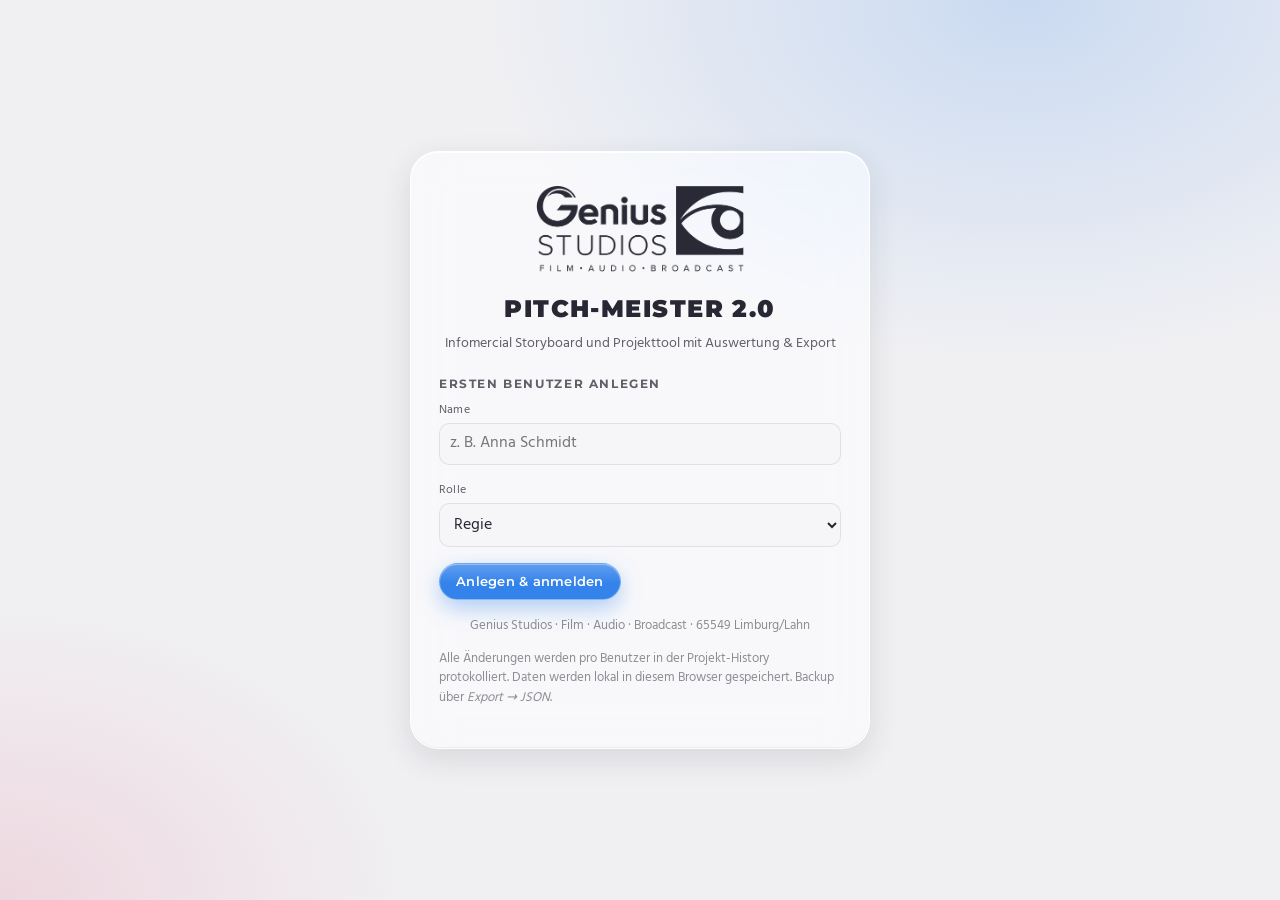
==== commit 08d1de8f: "Pitch-Meister: crew briefing by mail, Dispo PDF download, calendar export - Crew members get separat" ====
--- a/pitch-meister/index.html
+++ b/pitch-meister/index.html
@@ -267,7 +267,7 @@
 .export-opts input[type=radio]{width:16px;margin-top:3px;accent-color:var(--brand2)}
 .preview-print{background:#fff;color:#222;border-radius:8px;padding:24px;max-height:70vh;overflow:auto;border:1px solid var(--line)}
 #print{display:none}
-.preview-print,#print{--logo-filter:invert(1) brightness(.16);--glass:#fff;--glass-edge:#ddd;--glass-shadow:none;--bg:#fff;--bg2:#f3f5f8;--panel:#fff;--panel2:#f6f8fb;--line:#dfe4ec;--line2:#c9d1dc;--text:#222;--muted:#555;--faint:#888;--brand:#1f3d74;--brand2:#2d5aa8;--brandSoft:#e4ecf8;--ok:#2f8f5b;--warn:#c0392b;--accent:#e0a21b;--shadow:none;color:#222}
+.preview-print,#print,.pdfsheet{--logo-filter:invert(1) brightness(.16);--glass:#fff;--glass-edge:#ddd;--glass-shadow:none;--bg:#fff;--bg2:#f3f5f8;--panel:#fff;--panel2:#f6f8fb;--line:#dfe4ec;--line2:#c9d1dc;--text:#222;--muted:#555;--faint:#888;--brand:#1f3d74;--brand2:#2d5aa8;--brandSoft:#e4ecf8;--ok:#2f8f5b;--warn:#c0392b;--accent:#e0a21b;--shadow:none;color:#222}
 /* ================= Genius Studios · Liquid Glass Layer ================= */
 body{background:radial-gradient(1100px 680px at 88% -12%,var(--glow1),transparent 62%),radial-gradient(900px 620px at -8% 108%,var(--glow2),transparent 60%),var(--bg);background-attachment:fixed;font-size:15.5px;line-height:1.5}
 h1,h2,.pagehead h1,.login h1,.kpi .v,.pcard .t{font-family:var(--font-head)}
@@ -289,7 +289,10 @@
 .side-foot b{font-family:var(--font-head);font-weight:700;color:var(--muted);font-size:11px;letter-spacing:.12em}
 main{padding:22px 18px 80px 10px}
 .logo{gap:14px;font-family:var(--font-head);font-weight:800;font-size:15px;letter-spacing:.08em}
-.logo img{height:40px;width:auto;display:block;filter:var(--logo-filter)}
+.logo img{height:40px;width:auto;display:block}
+.logo-d{display:none!important}
+@media (prefers-color-scheme: light){:root:not([data-theme="dark"]) .logo-l{display:none!important}:root:not([data-theme="dark"]) .logo-d{display:block!important}}
+:root[data-theme="light"] .logo-l{display:none!important}:root[data-theme="light"] .logo-d{display:block!important}
 .logo .sep{width:1px;height:28px;background:var(--line2)}
 .logo .app b{font-weight:800}
 .logo .app span{font-weight:500;color:var(--brand2)}
@@ -326,12 +329,22 @@
 .scard .thumb .num,.scard .thumb .dur,.mprev .kind{background:rgba(18,18,24,.55);-webkit-backdrop-filter:blur(10px);backdrop-filter:blur(10px);border:1px solid rgba(255,255,255,.18);border-radius:999px;padding:2px 9px}
 .addscene{border-radius:14px}
 .modal{background:rgba(6,6,10,.45)}
+.mbox.wide{width:min(760px,100%);max-height:calc(100dvh - 32px);overflow:auto;display:flex;flex-direction:column;gap:12px}
+.mbox .mhead{display:flex;align-items:center;justify-content:space-between;gap:10px}
+.mbox .mhead h2{margin:0}
+.mbox .note{font-size:12.5px;color:var(--muted);background:var(--brandSoft);border-radius:10px;padding:8px 12px}
+.mbox .acts{display:flex;flex-wrap:wrap;gap:8px;justify-content:flex-end}
+.calrow{display:grid;grid-template-columns:minmax(0,1fr) auto;gap:10px;align-items:center;padding:10px 0;border-bottom:1px solid var(--line)}
+.calrow:last-child{border-bottom:0}
+.calrow .when{font-size:13px;color:var(--muted)}
+a.btn{text-decoration:none}
+.teamtbl td.acts{white-space:nowrap}
 .mbox{background:var(--glass-strong);border:1px solid var(--glass-edge);border-radius:24px;box-shadow:var(--glass-shadow)}
 .toast{background:var(--glass-strong);color:var(--text);border:1px solid var(--glass-edge);border-radius:999px;box-shadow:var(--glass-shadow);padding:10px 20px}
 .login{background:radial-gradient(900px 600px at 80% 0%,var(--glow1),transparent 60%),radial-gradient(700px 500px at 0% 100%,var(--glow2),transparent 60%),var(--bg)}
 .login .box{background:var(--glass);border:1px solid var(--glass-edge);border-radius:28px;box-shadow:var(--glass-shadow);width:min(460px,100%)}
 .login .brand{display:flex;flex-direction:column;align-items:center;gap:14px;margin-bottom:4px}
-.login .brand img{width:220px;max-width:70%;filter:var(--logo-filter)}
+.login .brand img{width:220px;max-width:70%}
 .login h1{font-size:24px;letter-spacing:.06em;font-weight:900}
 .userlist button{border-radius:14px;background:var(--panel2)}
 .export-opts label.opt{border-radius:14px}
@@ -369,7 +382,7 @@
 }
 .pr{font:11pt/1.4 var(--font);color:#111}
 .pr h1,.pr .dispo-h h1{font-family:var(--font-head)}
-.pr .prlogo{height:58pt;filter:invert(1) brightness(.16)}
+.pr .prlogo{height:58pt}
 .pr h1{font-size:20pt;margin:0 0 2pt;font-weight:400;color:#111}
 .pr .prmeta{color:#555;font-size:9.5pt;margin-bottom:12pt;border-bottom:1.5pt solid #282834;padding-bottom:6pt}
 .pr h2{font-size:13pt;margin:14pt 0 6pt;color:#282834;font-weight:700;font-family:var(--font-head)}
@@ -400,6 +413,7 @@
    ============================================================ */
 const KEY = 'pitchmeister.v1';
 const LOGO = '[data-uri]';
+const LOGO_DARK = '[data-uri]';
 const SIGNET = '[data-uri]';
 const COMPANY = { name: 'Genius Studios', claim: 'Film · Audio · Broadcast', street: 'Im Dachsstück 8', city: '65549 Limburg/Lahn', phone: '+49 (0) 64 31 – 9 8882222', web: 'genius-studios.de' };
 const EMBED = !!window.PM_EMBED; // im claude.ai-Artifact: kein Druck, keine Downloads
@@ -428,7 +442,7 @@
 let saveTimer = null;
 
 function load() { try { const d = JSON.parse(localStorage.getItem(KEY)); return d && d.projects ? migrate(d) : null; } catch (e) { return null; } }
-function migrate(d) { d.users = d.users || []; d.projects.forEach(p => { p.categories ||= [...DEFAULT_CATS]; p.recipeCategories ||= [...DEFAULT_RCATS]; ['hosts','history','salesPoints','segments','scenes','animations','brolls','post','notes'].forEach(k => p[k] ||= []); p.setDesign ||= {images: [], specs: '', colors: []}; p.offer ||= {overview: '', price: '', items: []}; p.dispo ||= newDispo(); p.dispo.days ||= []; p.dispo.team ||= []; p.dispo.location ||= { name: '', address: '', link: '' }; p.moodboard ||= []; }); return d; }
+function migrate(d) { d.users = d.users || []; d.projects.forEach(p => { p.categories ||= [...DEFAULT_CATS]; p.recipeCategories ||= [...DEFAULT_RCATS]; ['hosts','history','salesPoints','segments','scenes','animations','brolls','post','notes'].forEach(k => p[k] ||= []); p.setDesign ||= {images: [], specs: '', colors: []}; p.offer ||= {overview: '', price: '', items: []}; p.dispo ||= newDispo(); p.dispo.days ||= []; p.dispo.team ||= []; p.dispo.location ||= { name: '', address: '', link: '' }; p.moodboard ||= []; p.dispo.team.forEach(m => { if (m.phone === undefined) { const c = String(m.contact || ''); m.email = (c.match(/[\w.+-]+@[\w-]+\.[\w.-]+/) || [''])[0]; m.phone = c.replace(m.email, '').replace(/[,;\/]\s*$/, '').trim(); delete m.contact; } }); }); return d; }
 function newDispo() { return { title: 'Disposition Infomercial', company: COMPANY.name, location: { name: COMPANY.name, address: COMPANY.street + '\n' + COMPANY.city, link: '' }, days: [], team: [], parking: '', parkingImage: null }; }
 function save(now) {
   clearTimeout(saveTimer);
@@ -565,10 +579,10 @@
     checklist: ['Ausladen', 'Set aufbauen', 'Kran aufbauen', 'Set ausrichten inkl. Hintergrund', 'Kameras einstellen / einrichten, Signale', 'Einleuchten', 'Soundcheck', 'Outfitcheck (ohne Host)'].map(t => ({ id: uid(), text: t, done: false })) });
   const d1 = day('2027-02-16', 'Drehtag 1', 'Drehtag 1', [['08:00', 'Ankunft Team Büro'], ['08:30', 'Ankunft Team im Studio\nAnkunft Kamera 2'], ['09:00', 'Ankunft Hosts + Maske'], ['10:00', 'Szene 1.2 („Host-Intro & Produktreveal“)', '(1 h)', S_(1)], ['11:00', 'Szene 2.1 („Zwiebeln 5×5“)', '(1,5 h)', S_(3)], ['12:30', 'Mittagspause (muss jmd. abholen)', '30 Min'], ['13:00', 'Szene 2.3 („Obstsalat 10×10“)', '(1,5 h)', S_(5)], ['14:30', 'Szene 2.4 („Lachs-Tatar“)', '(1,5 h)', S_(6)], ['16:00', 'Re-Set für morgen']]);
   const d2 = day('2027-02-17', 'Drehtag 2', 'Drehtag 2', [['07:30', 'Ankunft Team Büro'], ['08:00', 'Ankunft Team im Studio'], ['09:00', 'Szene 2.5 („Zucchini-Spaghetti“)', '(1 h)', S_(7)], ['10:00', 'Szene 1.3 („Testimonial Hausfrau“)', '(ca. 2 h)', S_(2)], ['12:30', 'Mittagspause', '45 Min'], ['13:15', 'PITCHES: Szene 3.2 („Angebot / Preis“)\nSzene 3.3 („Call to Action“)', '(1 h)', S_(10)], ['14:15', 'Ggf. B-Rolls: Beauty-Shots Produkt', '(30 Min)']]);
-  const tm = (name, position, group, days, contact = '') => ({ id: uid(), name, position, group, dayIds: days.map(x => x.id), contact });
+  const tm = (name, position, group, days, contact = '') => ({ id: uid(), name, position, group, dayIds: days.map(x => x.id), phone: contact, email: '' });
   p.dispo = { title: 'Disposition Infomercial', company: COMPANY.name, location: { name: COMPANY.name, address: COMPANY.street + '\n' + COMPANY.city, link: '' },
     days: [d0, d1, d2],
-    team: [tm('Name 1', 'Leitung Abteilung, Skript', 'intern', [d0, d1, d2]), tm('Name 2', 'Producer', 'intern', [d0, d1, d2], 'Telefon'), tm('Name 3', 'Regie', 'intern', [d0, d1, d2], 'Telefon'), tm('Name 4', 'Schnittliste', 'intern', [d1, d2]), tm('Name 5', 'DOP + Kamera 1', 'intern', [d0, d1, d2]), tm('Name 6', 'Best Boy', 'intern', [d2]),
+    team: [tm('Name 1', 'Leitung Abteilung, Skript', 'intern', [d0, d1, d2]), tm('Name 2', 'Producer', 'intern', [d0, d1, d2]), tm('Name 3', 'Regie', 'intern', [d0, d1, d2]), tm('Name 4', 'Schnittliste', 'intern', [d1, d2]), tm('Name 5', 'DOP + Kamera 1', 'intern', [d0, d1, d2]), tm('Name 6', 'Best Boy', 'intern', [d2]),
       tm('Extern 1', 'Kamera 2', 'extern', [d1, d2]), tm('Extern 2', 'Host', 'extern', [d1, d2]), tm('Extern 3', 'Köchin / Expertin', 'extern', [d1]), tm('Extern 4', 'Visagistin', 'extern', [d1]), tm('Extern 5', 'Testimonial', 'extern', [d2])],
     parking: 'Parkmöglichkeiten hinter dem Studiogebäude – auch zum Ausladen dorthin.', parkingImage: null };
   const sw = (a, b) => 'data:image/svg+xml,' + encodeURIComponent(`<svg xmlns="http://www.w3.org/2000/svg" width="800" height="560"><defs><linearGradient id="g" x1="0" y1="0" x2="1" y2="1"><stop offset="0" stop-color="${a}"/><stop offset="1" stop-color="${b}"/></linearGradient></defs><rect width="800" height="560" fill="url(#g)"/></svg>`);
@@ -640,7 +654,7 @@
   const counts = p ? { sp: p.salesPoints.length, storyboard: p.scenes.length, anim: p.animations.length, broll: p.brolls.length, post: p.post.filter(x => !x.done).length, notes: p.notes.length, offer: p.offer.items.length, dispo: p.dispo.days.length, mood: p.moodboard.length } : {};
   app.innerHTML = `
   <header class="top">
-    <div class="logo"><img src="${LOGO}" alt="Genius Studios"><span class="sep"></span><span class="app"><b>PITCH-MEISTER</b> <span>2.0</span></span></div>
+    <div class="logo"><img class="logo-l" src="${LOGO}" alt="Genius Studios"><img class="logo-d" src="${LOGO_DARK}" alt="Genius Studios"><span class="sep"></span><span class="app"><b>PITCH-MEISTER</b> <span>2.0</span></span></div>
     <div class="proj">${S.projects.length ? `<select id="projSel" aria-label="Aktives Projekt">${S.projects.map(x => `<option value="${x.id}" ${x.id === S.activeProjectId ? 'selected' : ''}>${esc(x.title)}</option>`).join('')}</select>` : ''}</div>
     <span class="status" id="status">Gespeichert</span>
     <button class="btn sm" data-action="theme" title="Hell/Dunkel umschalten" aria-label="Design umschalten" style="padding:7px 9px;line-height:0"><svg width="16" height="16" viewBox="0 0 24 24" fill="none" stroke="currentColor" stroke-width="2" stroke-linecap="round"><circle cx="12" cy="12" r="4.2"/><path d="M12 2.5v2M12 19.5v2M2.5 12h2M19.5 12h2M5.3 5.3l1.4 1.4M17.3 17.3l1.4 1.4M5.3 18.7l1.4-1.4M17.3 6.7l1.4-1.4"/></svg></button>
@@ -657,7 +671,7 @@
 function renderLogin() {
   let el = $('.login'); if (!el) { el = document.createElement('div'); el.className = 'login'; document.body.appendChild(el); }
   el.innerHTML = `<div class="box">
-    <div class="brand"><img src="${LOGO}" alt="Genius Studios"><h1>PITCH-MEISTER 2.0</h1></div>
+    <div class="brand"><img class="logo-l" src="${LOGO}" alt="Genius Studios"><img class="logo-d" src="${LOGO_DARK}" alt="Genius Studios"><h1>PITCH-MEISTER 2.0</h1></div>
     <div class="tag">Infomercial Storyboard und Projekttool mit Auswertung &amp; Export</div>
     ${S.users.length ? `<h3>Anmelden als</h3><div class="userlist">${S.users.map(u => `<button data-action="login" data-id="${u.id}">${avatar(u)}<span><b style="font-weight:500">${esc(u.name)}</b><br><span class="small muted">${esc(u.role || '')}</span></span></button>`).join('')}</div>` : ''}
     <h3>${S.users.length ? 'Neuer Benutzer' : 'Ersten Benutzer anlegen'}</h3>
@@ -1042,7 +1056,7 @@
 
 function vExport(p) {
   return `<div class="pagehead"><div><h1>Export &amp; Druck</h1><div class="sub">PDF und Druck mit verschiedenen Layouts, Listen als CSV, Projekt-Backup als JSON</div></div>
-    <div class="actions"><button class="btn" data-action="csv">Szenenliste CSV${EMBED ? ' kopieren' : ''}</button><button class="btn" data-action="exportJSON">Projekt JSON${EMBED ? ' kopieren' : ''}</button><button class="btn" data-action="backupAll">Komplett-Backup${EMBED ? ' kopieren' : ''}</button>${EMBED ? '' : '<button class="btn pri" data-action="print">Drucken / PDF</button>'}</div></div>
+    <div class="actions"><button class="btn" data-action="csv">Szenenliste CSV</button><button class="btn" data-action="exportJSON">Projekt JSON</button><button class="btn" data-action="backupAll">Komplett-Backup</button>${EMBED ? '' : '<button class="btn pri" data-action="print">Drucken / PDF</button>'}</div></div>
   <div class="grid" style="grid-template-columns:minmax(0,320px) minmax(0,1fr)" id="exportGrid">
     <div class="stack export-opts">
       ${LAYOUTS.map(([k, l, d]) => `<label class="opt ${ui.exportLayout === k ? 'on' : ''}"><input type="radio" name="layout" data-action-change="layout" value="${k}" ${ui.exportLayout === k ? 'checked' : ''}><span><b style="font-weight:500">${l}</b><br><span class="small muted">${d}</span></span></label>`).join('')}
@@ -1064,13 +1078,14 @@
   const teamRows = g => D.team.filter(m => m.group === g).map(m => `<tr>
     <td>${inp(`dispo.team.${m.id}.name`, m.name, 'placeholder="Name" aria-label="Name"')}</td>
     <td>${inp(`dispo.team.${m.id}.position`, m.position, 'placeholder="Position" aria-label="Position"')}</td>
-    <td><div class="row" style="gap:4px;flex-wrap:nowrap">${days.map(d => `<label class="chip daychip ${m.dayIds.includes(d.id) ? 'on' : ''}" title="${esc(dayLong(d))} · ${esc(d.label)}"><input type="checkbox" data-action="toggle" data-list="dispo.team.${m.id}.dayIds" data-val="${d.id}" ${m.dayIds.includes(d.id) ? 'checked' : ''}>${esc(dayShort(d))}</label>`).join('') || '<span class="faint small">erst Tage anlegen</span>'}${days.length > 1 ? `<button class="btn sm ghost" data-action="allDays" data-id="${m.id}" title="alle / keine Tage">alle</button>` : ''}</div></td>
-    <td>${inp(`dispo.team.${m.id}.contact`, m.contact, 'placeholder="Telefon / E-Mail" aria-label="Kontakt"')}</td>
+    <td><div class="row" style="gap:4px;flex-wrap:nowrap">${days.map(d => `<label class="chip daychip ${m.dayIds.includes(d.id) ? 'on' : ''}" title="${esc(dayLong(d))} · ${esc(d.label)}"><input type="checkbox" data-action="toggle" data-list="dispo.team.${m.id}.dayIds" data-val="${d.id}" ${m.dayIds.includes(d.id) ? 'checked' : ''}>${esc(dayShort(d))}</label>`).join('') || '<span class="faint small">erst Tage anlegen</span>'}${days.length > 1 ? `<button class="btn sm ghost" data-action="allDays" data-id="${m.id}" title="Alle Tage an- oder abwählen">${m.dayIds.length === days.length ? 'keine' : 'alle'} wählen</button>` : ''}</div></td>
+    <td>${inp(`dispo.team.${m.id}.phone`, m.phone, 'type="tel" placeholder="Telefon" aria-label="Telefon"')}</td>
+    <td>${inp(`dispo.team.${m.id}.email`, m.email, 'type="email" placeholder="name@firma.de" aria-label="E-Mail" data-rerender')}</td>
     <td>${sel(`dispo.team.${m.id}.group`, m.group, [['intern', 'Intern'], ['extern', 'Extern']], 'aria-label="Gruppe"')}</td>
-    <td>${del('remove', { list: 'dispo.team', id: m.id })}</td></tr>`).join('');
+    <td class="acts">${m.email ? `<button class="icon-btn" data-action="mailDispo" data-id="${m.id}" title="Persönliches Briefing an ${esc(m.name || m.email)} mailen" aria-label="Briefing mailen" style="color:var(--brand2)">${MAILICON}</button>` : ''}${del('remove', { list: 'dispo.team', id: m.id })}</td></tr>`).join('');
   const dayCard = d => { const people = D.team.filter(m => m.dayIds.includes(d.id) && m.name); const base = `dispo.days.${d.id}`;
     return `<div class="card" style="margin-top:16px">
-      <div class="dayhead">${field('Datum', inp(`${base}.date`, d.date, 'type="date" data-rerender'))}${field('Bezeichnung', inp(`${base}.label`, d.label, 'placeholder="z. B. Drehtag 1" data-rerender'))}${field('Thema des Tages', inp(`${base}.title`, d.title, 'placeholder="z. B. Aufbau und Vorbereitung + Probe für Kamera"'))}<div class="row" style="gap:2px"><button class="btn sm ghost" data-action="sortDay" data-id="${d.id}" title="Ablauf nach Uhrzeit sortieren">Sortieren</button>${del('delDay', { id: d.id }, 'Tag löschen')}</div></div>
+      <div class="dayhead">${field('Datum', inp(`${base}.date`, d.date, 'type="date" data-rerender'))}${field('Bezeichnung', inp(`${base}.label`, d.label, 'placeholder="z. B. Drehtag 1" data-rerender'))}${field('Thema des Tages', inp(`${base}.title`, d.title, 'placeholder="z. B. Aufbau und Vorbereitung + Probe für Kamera"'))}<div class="row" style="gap:2px"><button class="btn sm ghost" data-action="calDispo" data-day="${d.id}" title="Diesen Tag in den Kalender eintragen">${CALICON}</button><button class="btn sm ghost" data-action="sortDay" data-id="${d.id}" title="Ablauf nach Uhrzeit sortieren">Sortieren</button>${del('delDay', { id: d.id }, 'Tag löschen')}</div></div>
       <h2 style="margin:16px 0 0">Ablauf ${esc(dayLong(d))} <span class="faint" style="font-weight:400">→ ${esc(d.label || '')}</span></h2>
       <div class="people">${people.length ? '(' + people.map(m => esc(m.name)).join(', ') + ')' : 'Noch niemand für diesen Tag eingeteilt – im Team die Tage anklicken.'}</div>
       <div class="entry small muted" style="padding-top:0"><span>Uhrzeit</span><span>To Do</span><span class="note">Bemerkung</span><span></span></div>
@@ -1085,7 +1100,7 @@
         <div class="field"><span>Checkliste / Vorbereitung</span>${d.checklist.map(c => `<div class="chk ${c.done ? 'done' : ''}"><input type="checkbox" data-bind="${base}.checklist.${c.id}.done" ${c.done ? 'checked' : ''} aria-label="erledigt">${inp(`${base}.checklist.${c.id}.text`, c.text, 'placeholder="Aufgabe"')}${del('remove', { list: `${base}.checklist`, kind: 'checklist', id: c.id, quiet: 1 })}</div>`).join('')}<div><button class="btn sm" data-action="add" data-list="${base}.checklist" data-kind="checklist">+ Punkt</button></div></div>
       </div></div>`; };
   return `<div class="pagehead"><div><h1>Dispo</h1><div class="sub">Disposition für den Dreh: Termine, Location, Team und Tagesablauf</div></div>
-    <div class="actions"><button class="btn" data-action="add" data-list="dispo.days" data-kind="dispo.days">+ Tag</button>${EMBED ? '<button class="btn pri" data-action="dispoPreview">Druckvorschau</button>' : '<button class="btn pri" data-action="printDispo">Dispo drucken / PDF</button>'}</div></div>
+    <div class="actions"><button class="btn" data-action="add" data-list="dispo.days" data-kind="dispo.days">+ Tag</button>${EMBED ? '<button class="btn" data-action="dispoPreview">Vorschau</button>' : '<button class="btn" data-action="printDispo">Drucken</button>'}<button class="btn" data-action="pdfDispo">${DLICON} PDF</button><button class="btn" data-action="calDispo">${CALICON} Kalender</button><button class="btn pri" data-action="mailDispo">${MAILICON} Crew-Briefing senden</button></div></div>
   <div class="grid g2">
     <div class="card stack"><h2>Allgemein</h2>
       ${field('Titel', inp('dispo.title', D.title, 'placeholder="Disposition Infomercial"'))}
@@ -1102,11 +1117,11 @@
     ${days.length ? `<div class="tbl-wrap"><table><tbody>${days.map(d => `<tr><td style="width:60px"><b style="font-weight:500">${esc(dayShort(d)).toUpperCase()}</b></td><td style="width:130px">${d.date ? new Date(d.date + 'T00:00').toLocaleDateString('de-DE') : '–'}</td><td>${esc(d.label)}</td><td class="muted">${esc(d.title)}</td><td class="num small faint">${d.entries.length} Einträge · ${D.team.filter(m => m.dayIds.includes(d.id)).length} Personen</td></tr>`).join('')}</tbody></table></div>` : '<div class="empty small">Noch keine Tage. Lege Aufbautag und Drehtage an.</div>'}
   </div>
   <div class="card" style="margin-top:16px"><h2>Team</h2>
-    <div class="tbl-wrap"><table class="teamtbl"><thead><tr><th style="min-width:130px">Name</th><th style="min-width:180px">Position</th><th>Tage</th><th style="min-width:150px">Kontakt</th><th style="width:110px">Gruppe</th><th></th></tr></thead><tbody>
-      <tr class="grouprow"><td colspan="6">${esc(D.company || 'Intern')}</td></tr>${teamRows('intern')}
-      <tr><td colspan="6"><button class="btn sm" data-action="add" data-list="dispo.team" data-kind="dispo.team" data-group="intern">+ Person intern</button></td></tr>
-      <tr class="grouprow"><td colspan="6">Extern</td></tr>${teamRows('extern')}
-      <tr><td colspan="6"><button class="btn sm" data-action="add" data-list="dispo.team" data-kind="dispo.team" data-group="extern">+ Person extern</button></td></tr>
+    <div class="tbl-wrap"><table class="teamtbl"><thead><tr><th style="min-width:130px">Name</th><th style="min-width:180px">Position</th><th>Tage</th><th style="min-width:130px">Telefon</th><th style="min-width:170px">E-Mail</th><th style="width:110px">Gruppe</th><th></th></tr></thead><tbody>
+      <tr class="grouprow"><td colspan="7">${esc(D.company || 'Intern')}</td></tr>${teamRows('intern')}
+      <tr><td colspan="7"><button class="btn sm" data-action="add" data-list="dispo.team" data-kind="dispo.team" data-group="intern">+ Person intern</button></td></tr>
+      <tr class="grouprow"><td colspan="7">Extern</td></tr>${teamRows('extern')}
+      <tr><td colspan="7"><button class="btn sm" data-action="add" data-list="dispo.team" data-kind="dispo.team" data-group="extern">+ Person extern</button></td></tr>
     </tbody></table></div>
   </div>
   ${days.map(dayCard).join('')}
@@ -1115,14 +1130,14 @@
     <div class="media" style="aspect-ratio:16/10">${D.parkingImage ? mediaTag(D.parkingImage) : '<div>Lageplan / Screenshot</div>'}<div class="ov"><button class="btn sm" data-action="upload" data-mode="set" data-path="dispo.parkingImage" data-accept="image/*">${D.parkingImage ? 'Ersetzen' : 'Hochladen'}</button></div></div></div>
   </div>`;
 }
-function dispoHTML(p) {
-  const D = p.dispo, days = sortedDays(D), meta = sceneMeta(p);
-  const team = g => { const l = D.team.filter(m => m.group === g && (m.name || m.position)); return l.length ? `<tr class="grp"><td colspan="4">${esc(g === 'intern' ? (D.company || 'Intern').toUpperCase() : 'EXTERN')}</td></tr>` + l.map(m => `<tr><td>${esc(m.name)}</td><td>${esc(m.position)}</td><td style="text-align:center">${esc(teamDays(D, m))}</td><td>${esc(m.contact)}</td></tr>`).join('') : ''; };
+function dispoHTML(p, only = null) {
+  const D = p.dispo, days = sortedDays(D).filter(d => !only || only.includes(d.id)), meta = sceneMeta(p);
+  const team = g => { const l = D.team.filter(m => m.group === g && (m.name || m.position)); return l.length ? `<tr class="grp"><td colspan="4">${esc(g === 'intern' ? (D.company || 'Intern').toUpperCase() : 'EXTERN')}</td></tr>` + l.map(m => `<tr><td>${esc(m.name)}</td><td>${esc(m.position)}</td><td style="text-align:center">${esc(teamDays(D, m))}</td><td>${esc([m.phone, m.email].filter(Boolean).join(' · '))}</td></tr>`).join('') : ''; };
   const [t1, ...t2] = (D.title || 'Disposition').split(' ');
   return `<div class="dispo-h"><div><h1>${esc(t1.toUpperCase())} <span>${esc(t2.join(' ').toUpperCase())}</span></h1>
     <div class="big"><b>PRODUKT:</b> ${esc(p.title.toUpperCase())} (${Math.round(p.duration / 60)} Min.)</div>
     <div class="big"><b>TERMINE</b></div><table class="termine"><tbody>${days.map(d => `<tr><td>${esc(dayShort(d).toUpperCase())}</td><td>${d.date ? new Date(d.date + 'T00:00').toLocaleDateString('de-DE', { day: '2-digit', month: '2-digit' }) : ''}</td><td>${esc(d.label)}</td></tr>`).join('')}</tbody></table></div>
-    ${/genius/i.test(D.company || '') ? `<img class="prlogo" src="${LOGO}" alt="${esc(D.company)}">` : D.company ? `<div style="font-size:16pt;font-weight:300;letter-spacing:.1em;text-align:right">${esc(D.company.toUpperCase())}</div>` : ''}</div>
+    ${/genius/i.test(D.company || '') ? `<img class="prlogo" src="${LOGO_DARK}" alt="${esc(D.company)}">` : D.company ? `<div style="font-size:16pt;font-weight:300;letter-spacing:.1em;text-align:right">${esc(D.company.toUpperCase())}</div>` : ''}</div>
   <hr><div><b>LOCATION</b><div class="pre" style="font-size:10pt">${esc([D.location.name, D.location.address].filter(Boolean).join('\n') || '–')}</div>${D.location.link ? `<div style="font-size:9pt">${esc(D.location.link)}</div>` : ''}</div><hr>
   <div class="big"><b>TEAM</b></div><table><thead><tr><th>NAME</th><th>POSITION</th><th style="text-align:center">TAGE</th><th>KONTAKT</th></tr></thead><tbody>${team('intern')}${team('extern')}</tbody></table>
   ${days.map(d => { const people = D.team.filter(m => m.dayIds.includes(d.id) && m.name).map(m => m.name); return `<div class="dayblock"><div><span class="dayt">ABLAUF ${esc(dayLong(d))}</span> <b>→ ${esc(d.title || d.label)}</b></div>
@@ -1131,6 +1146,157 @@
     ${d.notes ? `<div class="pre" style="margin-top:6pt;font-style:italic">${esc(d.notes)}</div>` : ''}
     ${d.checklist.length ? `<div style="margin-top:6pt"><b>Vorbereitung:</b><ul style="margin:2pt 0;padding-left:6pt;list-style:none">${d.checklist.map(c => `<li>${c.done ? '☑' : '☐'} ${esc(c.text)}</li>`).join('')}</ul></div>` : ''}</div>`; }).join('')}
   ${D.parking || D.parkingImage ? `<div class="dayblock"><b><u>Parken:</u></b><div class="pre">${esc(D.parking)}</div>${msrc(D.parkingImage) ? `<img src="${esc(msrc(D.parkingImage))}" style="max-width:260pt;margin-top:6pt" alt="">` : ''}</div>` : ''}`;
+}
+
+/* ---------- Dispo: Briefing-Text, PDF, Kalender, Mail ---------- */
+const MAILICON = '<svg width="15" height="15" viewBox="0 0 24 24" fill="none" stroke="currentColor" stroke-width="2" stroke-linecap="round" stroke-linejoin="round" style="vertical-align:-2px"><rect x="3" y="5" width="18" height="14" rx="2"/><path d="m3 7 9 6 9-6"/></svg>';
+const CALICON = '<svg width="15" height="15" viewBox="0 0 24 24" fill="none" stroke="currentColor" stroke-width="2" stroke-linecap="round" stroke-linejoin="round" style="vertical-align:-2px"><rect x="3" y="5" width="18" height="16" rx="2"/><path d="M3 10h18M8 3v4M16 3v4"/></svg>';
+const DLICON = '<svg width="15" height="15" viewBox="0 0 24 24" fill="none" stroke="currentColor" stroke-width="2" stroke-linecap="round" stroke-linejoin="round" style="vertical-align:-2px"><path d="M12 3v12m-5-5 5 5 5-5M4 21h16"/></svg>';
+const parseClock = t => { const m = String(t || '').match(/(\d{1,2})[:.](\d{2})/); return m ? Math.min(+m[1], 23) * 60 + Math.min(+m[2], 59) : null; };
+function dayWindow(d) {
+  const ts = d.entries.map(e => parseClock(e.time)).filter(x => x != null);
+  const start = ts.length ? Math.min(...ts) : 8 * 60, end = ts.length ? Math.max(...ts) + 60 : start + 10 * 60;
+  return { start, end: Math.min(Math.max(end, start + 60), 23 * 60 + 59) };
+}
+const hhmm = m => String(Math.floor(m / 60)).padStart(2, '0') + ':' + String(m % 60).padStart(2, '0');
+function berlinOffset(date) { try { const s = new Intl.DateTimeFormat('en-US', { timeZone: 'Europe/Berlin', timeZoneName: 'shortOffset' }).formatToParts(new Date(date + 'T12:00:00Z')).find(x => x.type === 'timeZoneName').value; const m = s.match(/GMT([+-]\d+)/); const h = m ? +m[1] : 1; return (h < 0 ? '-' : '+') + String(Math.abs(h)).padStart(2, '0') + ':00'; } catch (e) { return '+01:00'; } }
+function dayText(p, d, short = false) {
+  const D = p.dispo, meta = sceneMeta(p), people = D.team.filter(m => m.dayIds.includes(d.id) && m.name);
+  const L = [`ABLAUF ${dayLong(d)} → ${d.title || d.label}`];
+  if (people.length && !short) L.push(`(${people.map(m => m.name).join(', ')})`);
+  d.entries.forEach(e => { const sc = e.sceneId && meta[e.sceneId]; L.push(`${(e.time || '').padEnd(9)} ${String(e.todo || '').replace(/\n/g, '\n          ')}${sc ? ' – Szene ' + sc.no : ''}${e.note ? '  ' + e.note : ''}`); });
+  if (d.notes) L.push('', d.notes);
+  if (d.checklist.length) L.push('', 'Vorbereitung:', ...d.checklist.map(c => '– ' + c.text));
+  return L.join('\n');
+}
+function briefingText(p, member = null) {
+  const D = p.dispo, days = sortedDays(D).filter(d => !member || member.dayIds.includes(d.id));
+  const loc = [D.location.name, D.location.address].filter(Boolean).join(', ').replace(/\n/g, ', ');
+  const L = [];
+  L.push(member ? `Hallo ${member.name || ''},` : 'Hallo zusammen,', '');
+  L.push(member ? `hier ist dein Crew-Briefing für „${p.title}“.` : `hier ist die Dispo für „${p.title}“.`);
+  if (member) L.push(`Deine Position: ${member.position || '–'}`, `Deine Einsatztage: ${days.map(d => `${dayShort(d)} ${d.date ? new Date(d.date + 'T00:00').toLocaleDateString('de-DE', { day: '2-digit', month: '2-digit' }) : ''} (${d.label})`).join(', ') || '–'}`);
+  L.push('', `${(D.title || 'Disposition').toUpperCase()}`, `Produkt: ${p.title} (${Math.round(p.duration / 60)} Min.)`, '', 'TERMINE');
+  sortedDays(D).forEach(d => L.push(`${dayShort(d).toUpperCase()} ${d.date ? new Date(d.date + 'T00:00').toLocaleDateString('de-DE') : ''}  ${d.label}${d.title && d.title !== d.label ? ' – ' + d.title : ''}`));
+  L.push('', 'LOCATION', loc || '–'); if (D.location.link) L.push(D.location.link);
+  L.push('', 'TEAM');
+  ['intern', 'extern'].forEach(g => { const l = D.team.filter(m => m.group === g && m.name); if (!l.length) return; L.push(g === 'intern' ? (D.company || 'Intern') + ':' : 'Extern:'); l.forEach(m => L.push(`• ${m.name} – ${m.position || ''} (${teamDays(D, m)})${m.phone ? ' · ' + m.phone : ''}`)); });
+  days.forEach(d => L.push('', dayText(p, d)));
+  if (D.parking) L.push('', 'PARKEN', D.parking);
+  L.push('', 'Bei Fragen meldet euch gern.', '', 'Viele Grüße', me()?.name || '', `${COMPANY.name} · ${COMPANY.claim}`, `${COMPANY.street}, ${COMPANY.city} · ${COMPANY.phone}`);
+  return L.join('\n');
+}
+function icsText(p, days, member = null) {
+  const D = p.dispo, loc = [D.location.name, D.location.address].filter(Boolean).join(', ').replace(/\n/g, ', ');
+  const e = t => String(t || '').replace(/\\/g, '\\\\').replace(/;/g, '\;').replace(/,/g, '\\,').replace(/\r?\n/g, '\\n');
+  const fold = l => { const out = []; let cur = ''; for (const ch of l) { if (new TextEncoder().encode(cur + ch).length > 74) { out.push(cur); cur = ' ' + ch; } else cur += ch; } out.push(cur); return out.join('\r\n'); };
+  const stamp = new Date().toISOString().replace(/[-:]/g, '').replace(/\.\d+/, '');
+  const dt = (date, min) => date.replace(/-/g, '') + 'T' + hhmm(min).replace(':', '') + '00';
+  const L = ['BEGIN:VCALENDAR', 'VERSION:2.0', 'PRODID:-//Genius Studios//Pitch-Meister 2.0//DE', 'CALSCALE:GREGORIAN', 'METHOD:PUBLISH', 'X-WR-CALNAME:' + e('Dispo ' + p.title), 'X-WR-TIMEZONE:Europe/Berlin',
+    'BEGIN:VTIMEZONE', 'TZID:Europe/Berlin', 'BEGIN:DAYLIGHT', 'TZOFFSETFROM:+0100', 'TZOFFSETTO:+0200', 'TZNAME:CEST', 'DTSTART:19700329T020000', 'RRULE:FREQ=YEARLY;BYMONTH=3;BYDAY=-1SU', 'END:DAYLIGHT',
+    'BEGIN:STANDARD', 'TZOFFSETFROM:+0200', 'TZOFFSETTO:+0100', 'TZNAME:CET', 'DTSTART:19701025T030000', 'RRULE:FREQ=YEARLY;BYMONTH=10;BYDAY=-1SU', 'END:STANDARD', 'END:VTIMEZONE'];
+  days.filter(d => d.date).forEach(d => { const w = dayWindow(d);
+    L.push('BEGIN:VEVENT', 'UID:' + d.id + (member ? '-' + member.id : '') + '@pitch-meister', 'DTSTAMP:' + stamp, 'DTSTART;TZID=Europe/Berlin:' + dt(d.date, w.start), 'DTEND;TZID=Europe/Berlin:' + dt(d.date, w.end),
+      'SUMMARY:' + e(`${d.label}: ${p.title}`), 'LOCATION:' + e(loc), 'DESCRIPTION:' + e(dayText(p, d) + (member ? `\n\nDeine Position: ${member.position || '–'}` : '')), 'BEGIN:VALARM', 'ACTION:DISPLAY', 'DESCRIPTION:' + e(d.label), 'TRIGGER:-PT12H', 'END:VALARM', 'END:VEVENT'); });
+  L.push('END:VCALENDAR');
+  return L.map(fold).join('\r\n') + '\r\n';
+}
+function calLinks(p, d) {
+  const D = p.dispo, w = dayWindow(d), loc = [D.location.name, D.location.address].filter(Boolean).join(', ').replace(/\n/g, ', ');
+  const title = `${d.label}: ${p.title}`, body = dayText(p, d).slice(0, 1400);
+  const c = d.date.replace(/-/g, ''), t = m => hhmm(m).replace(':', '') + '00', off = berlinOffset(d.date);
+  const g = 'https://calendar.google.com/calendar/render?' + new URLSearchParams({ action: 'TEMPLATE', text: title, dates: `${c}T${t(w.start)}/${c}T${t(w.end)}`, ctz: 'Europe/Berlin', details: body, location: loc }).toString().replace(/\+/g, '%20');
+  const o = 'https://outlook.office.com/calendar/0/deeplink/compose?' + new URLSearchParams({ path: '/calendar/action/compose', rru: 'addevent', subject: title, startdt: `${d.date}T${hhmm(w.start)}:00${off}`, enddt: `${d.date}T${hhmm(w.end)}:00${off}`, body, location: loc }).toString().replace(/\+/g, '%20');
+  return { g, o, w };
+}
+let h2pLoading = null;
+function loadHtml2Pdf() {
+  if (window.html2pdf) return Promise.resolve(window.html2pdf);
+  if (h2pLoading) return h2pLoading;
+  const tryLoad = src => new Promise((res, rej) => { const sc = document.createElement('script'); sc.src = src; sc.onload = () => window.html2pdf ? res(window.html2pdf) : rej(new Error('PDF-Bibliothek fehlt')); sc.onerror = () => { sc.remove(); rej(new Error('PDF-Bibliothek nicht erreichbar')); }; document.head.appendChild(sc); });
+  h2pLoading = tryLoad('https://cdnjs.cloudflare.com/ajax/libs/html2pdf.js/0.10.1/html2pdf.bundle.min.js').catch(() => tryLoad('https://cdn.jsdelivr.net/npm/html2pdf.js@0.10.1/dist/html2pdf.bundle.min.js')).catch(e => { h2pLoading = null; throw e; });
+  return h2pLoading;
+}
+async function dispoPdfBlob(p, only = null) {
+  const lib = await loadHtml2Pdf();
+  const host = document.createElement('div'); host.className = 'pdfsheet'; host.style.cssText = 'position:fixed;left:-12000px;top:0;width:760px;background:#fff;padding:0';
+  host.innerHTML = `<div class="pr">${dispoHTML(p, only)}</div>`; document.body.appendChild(host);
+  try {
+    await Promise.all([...host.querySelectorAll('img')].map(i => i.complete ? 0 : new Promise(r => { i.onload = i.onerror = r; })));
+    try { await document.fonts?.ready; } catch (e) {}
+    return await lib().set({ margin: [12, 12, 14, 12], image: { type: 'jpeg', quality: 0.95 }, html2canvas: { scale: 2, backgroundColor: '#ffffff', useCORS: true, logging: false }, jsPDF: { unit: 'mm', format: 'a4', orientation: 'portrait' }, pagebreak: { mode: ['css', 'legacy'], avoid: ['.dayblock', 'tr', '.dispo-h'] } }).from(host.firstElementChild).outputPdf('blob');
+  } finally { host.remove(); }
+}
+async function saveFile(name, data, type) {
+  if (EMBED) {
+    const dl = window.claude?.use ? await window.claude.use('downloads').catch(() => null) : null;
+    if (!dl) { toast('Speichern ist in dieser Ansicht nicht verfügbar.'); return false; }
+    try { await dl.save({ filename: name, data }); toast(name + ' gespeichert.'); return true; }
+    catch (e) { if (e?.code !== 'declined') toast('Speichern nicht möglich: ' + (e?.message || e?.code || e)); return false; }
+  }
+  const blob = data instanceof Blob ? data : new Blob([data], { type });
+  const a = document.createElement('a'); a.href = URL.createObjectURL(blob); a.download = name; document.body.appendChild(a); a.click(); setTimeout(() => { URL.revokeObjectURL(a.href); a.remove(); }, 1000); return true;
+}
+function sheet(html) {
+  const w = document.createElement('div'); w.className = 'modal'; w.innerHTML = `<div class="mbox wide" role="dialog" aria-modal="true">${html}</div>`;
+  const close = () => { w.remove(); document.removeEventListener('keydown', key, true); };
+  const key = e => { if (e.key === 'Escape') { e.stopPropagation(); close(); } };
+  w.addEventListener('click', e => { if (e.target === w || e.target.closest('[data-close]')) close(); });
+  document.addEventListener('keydown', key, true); document.body.appendChild(w); return { el: w, close };
+}
+async function copyText(t, label) { try { await navigator.clipboard.writeText(t); toast(label + ' kopiert.'); } catch (e) { toast('Kopieren nicht möglich – Text markieren und mit Strg/⌘ + C kopieren.'); } }
+const pdfName = (p, m) => `Dispo_${slug(p.title)}${m ? '_' + slug(m.name || 'crew') : ''}.pdf`;
+function openMailSheet(memberId) {
+  const p = P(), D = p.dispo, m = memberId ? D.team.find(x => x.id === memberId) : null;
+  const all = D.team.filter(x => x.email);
+  if (!m && !all.length) toast('Tipp: Im Team E-Mail-Adressen eintragen, dann werden sie als Empfänger übernommen.');
+  const to = m ? m.email : all.map(x => x.email).join(', ');
+  const subject = `${m ? 'Crew-Briefing' : 'Dispo'}: ${p.title}${sortedDays(D)[0]?.date ? ' – ab ' + new Date(sortedDays(D)[0].date + 'T00:00').toLocaleDateString('de-DE') : ''}`;
+  const { el, close } = sheet(`<div class="mhead"><h2>${MAILICON} ${m ? 'Persönliches Crew-Briefing an ' + esc(m.name || m.email) : 'Crew-Briefing an das Team'}</h2><button class="icon-btn" data-close aria-label="Schließen" style="font-size:20px">×</button></div>
+    ${field('Empfänger', `<input id="mTo" value="${esc(to)}" placeholder="name@firma.de, …">`)}
+    ${m ? '' : `<label class="toggle small"><input type="checkbox" id="mBcc" checked> Empfänger in BCC (Adressen nicht für alle sichtbar)</label>`}
+    ${field('Betreff', `<input id="mSub" value="${esc(subject)}">`)}
+    ${field('Text', `<textarea id="mBody" style="min-height:280px;font-size:13.5px">${esc(briefingText(p, m))}</textarea>`)}
+    <div class="note">Das PDF wird vom Mail-Programm nicht automatisch angehängt: erst „PDF herunterladen“, dann im Mail-Programm anhängen.${EMBED ? ' Öffnet sich kein Mail-Programm, Adressen und Text kopieren und in eine neue Mail einfügen.' : ''}</div>
+    <div class="acts">
+      <button class="btn" data-m="pdf">${DLICON} PDF herunterladen</button>
+      ${!EMBED ? `<button class="btn" data-m="ics">${CALICON} Kalenderdatei (.ics)</button>` : ''}
+      ${!EMBED && navigator.canShare ? `<button class="btn" data-m="share">PDF teilen …</button>` : ''}
+      <button class="btn" data-m="copyTo">Adressen kopieren</button>
+      <button class="btn" data-m="copy">Text kopieren</button>
+      <a class="btn pri" id="mLink" href="#"${EMBED ? ' target="_blank" rel="noopener"' : ''}>${MAILICON} Im Mail-Programm öffnen</a>
+    </div>`);
+  const v = id => el.querySelector('#' + id);
+  const href = () => { const rc = v('mTo').value.split(/[,;\s]+/).filter(Boolean).join(','); const bcc = v('mBcc')?.checked; const q = new URLSearchParams(); if (bcc && rc) q.set('bcc', rc); q.set('subject', v('mSub').value); q.set('body', v('mBody').value); return 'mailto:' + (bcc ? '' : encodeURIComponent(rc).replace(/%2C/g, ',').replace(/%40/g, '@')) + '?' + q.toString().replace(/\+/g, '%20'); };
+  const upd = () => { v('mLink').href = href(); }; upd(); el.addEventListener('input', upd); el.addEventListener('change', upd);
+  v('mLink').addEventListener('click', () => { log(`Dispo: Crew-Briefing ${m ? 'an ' + (m.name || m.email) : 'an das Team'} versendet`); save(); });
+  el.addEventListener('click', async e => {
+    const b = e.target.closest('[data-m]'); if (!b) return;
+    if (b.dataset.m === 'copy') copyText(v('mBody').value, 'Text');
+    if (b.dataset.m === 'copyTo') copyText(v('mTo').value, 'Adressen');
+    if (b.dataset.m === 'ics') saveFile(`Dispo_${slug(p.title)}${m ? '_' + slug(m.name) : ''}.ics`, icsText(p, sortedDays(D).filter(d => !m || m.dayIds.includes(d.id)), m), 'text/calendar;charset=utf-8');
+    if (b.dataset.m === 'pdf' || b.dataset.m === 'share') {
+      b.disabled = true; const old = b.innerHTML; b.textContent = 'PDF wird erstellt …';
+      try { const blob = await dispoPdfBlob(p, m ? m.dayIds : null);
+        if (b.dataset.m === 'share') { const file = new File([blob], pdfName(p, m), { type: 'application/pdf' }); if (navigator.canShare({ files: [file] })) await navigator.share({ files: [file], title: v('mSub').value, text: v('mBody').value }); else await saveFile(pdfName(p, m), blob, 'application/pdf'); }
+        else await saveFile(pdfName(p, m), blob, 'application/pdf');
+      } catch (err) { if (err?.name !== 'AbortError') toast('PDF konnte nicht erstellt werden: ' + (err.message || err) + (EMBED ? '' : ' – alternativ „Drucken“ → „Als PDF sichern“.')); }
+      finally { b.disabled = false; b.innerHTML = old; }
+    }
+  });
+}
+function openCalSheet(dayId) {
+  const p = P(), D = p.dispo, days = sortedDays(D).filter(d => !dayId || d.id === dayId), dated = days.filter(d => d.date);
+  sheet(`<div class="mhead"><h2>${CALICON} In Kalender eintragen</h2><button class="icon-btn" data-close aria-label="Schließen" style="font-size:20px">×</button></div>
+    ${dated.length ? `<div>${dated.map(d => { const { g, o, w } = calLinks(p, d); return `<div class="calrow"><div><b style="font-weight:600">${esc(d.label)}</b> · ${esc(dayLong(d))}<div class="when">${hhmm(w.start)}–${hhmm(w.end)} Uhr · ${esc(D.location.name || '')}</div></div>
+      <div class="row" style="gap:6px"><a class="btn sm" href="${esc(g)}" target="_blank" rel="noopener">Google</a><a class="btn sm" href="${esc(o)}" target="_blank" rel="noopener">Outlook</a>${!EMBED ? `<button class="btn sm" data-ics="${d.id}">Apple / .ics</button>` : ''}</div></div>`; }).join('')}</div>` : '<div class="empty small">Für die Tage ist noch kein Datum eingetragen.</div>'}
+    ${days.length > dated.length ? `<div class="note">${days.length - dated.length} Tag(e) ohne Datum werden ausgelassen.</div>` : ''}
+    <div class="note">Zeitraum: erste bis letzte Uhrzeit im Ablauf (+1 Std.), Ablauf und Location stehen in der Beschreibung.${EMBED ? ' Die Kalenderdatei für Apple Kalender und Outlook-Desktop gibt es in der lokalen App (index.html).' : ' Die .ics-Datei funktioniert mit Apple Kalender, Outlook und Google (Import).'}</div>
+    ${!EMBED && dated.length > 1 ? `<div class="acts"><button class="btn pri" data-ics="all">${CALICON} Alle Tage als .ics</button></div>` : ''}`).el.addEventListener('click', e => {
+    const b = e.target.closest('[data-ics]'); if (!b) return;
+    const sel = b.dataset.ics === 'all' ? dated : dated.filter(d => d.id === b.dataset.ics);
+    saveFile(`Dispo_${slug(p.title)}${sel.length === 1 ? '_' + slug(sel[0].label) : ''}.ics`, icsText(p, sel), 'text/calendar;charset=utf-8');
+  });
 }
 
 /* ---------- Moodboard ---------- */
@@ -1215,17 +1381,24 @@
 }
 function toast(msg) { const t = document.createElement('div'); t.className = 'toast'; t.textContent = msg; document.body.appendChild(t); setTimeout(() => t.remove(), 3200); }
 function download(name, data, type) {
-  if (EMBED) {
+  if (EMBED && window.claude?.use) { window.claude.use('downloads').then(dl => { if (!dl) return downloadFallback(name, data); dl.save({ filename: name, data }).then(() => toast(name + ' gespeichert.'), e => { if (e?.code !== 'declined') downloadFallback(name, data); }); }, () => downloadFallback(name, data)); return; }
+  if (EMBED) return downloadFallback(name, data);
+  return downloadLocal(name, data, type);
+}
+function downloadFallback(name, data) {
+  {
     const show = () => { const w = document.createElement('div'); w.className = 'modal'; w.innerHTML = `<div class="mbox"><p>${esc(name)} – Inhalt markieren und kopieren:</p><textarea readonly>${esc(data.replace(/^\ufeff/, ''))}</textarea><div class="row" style="justify-content:flex-end"><button class="btn pri">Schließen</button></div></div>`; w.querySelector('button').onclick = () => w.remove(); document.body.appendChild(w); const t = w.querySelector('textarea'); t.focus(); t.select(); };
     try { navigator.clipboard.writeText(data.replace(/^\ufeff/, '')).then(() => toast(name + ' in die Zwischenablage kopiert.'), show); } catch (e) { show(); }
     return;
-  } const a = document.createElement('a'); a.href = URL.createObjectURL(new Blob([data], { type })); a.download = name; document.body.appendChild(a); a.click(); setTimeout(() => { URL.revokeObjectURL(a.href); a.remove(); }, 500); }
+  }
+}
+function downloadLocal(name, data, type) { const a = document.createElement('a'); a.href = URL.createObjectURL(new Blob([data], { type })); a.download = name; document.body.appendChild(a); a.click(); setTimeout(() => { URL.revokeObjectURL(a.href); a.remove(); }, 500); }
 const slug = s => String(s).toLowerCase().replace(/[äöüß]/g, c => ({ ä: 'ae', ö: 'oe', ü: 'ue', ß: 'ss' }[c])).replace(/[^a-z0-9]+/g, '-').replace(/^-|-$/g, '').slice(0, 50) || 'projekt';
 function doPrint(html) { $('#print').innerHTML = html; setTimeout(() => window.print(), 80); }
 function commit(msg, key) { log(msg, key); save(); render(); }
 
 const FACTORY = {
-  'dispo.team': d => ({ id: uid(), name: '', position: '', group: d.group || 'intern', dayIds: P().dispo.days.map(x => x.id), contact: '' }),
+  'dispo.team': d => ({ id: uid(), name: '', position: '', group: d.group || 'intern', dayIds: P().dispo.days.map(x => x.id), phone: '', email: '' }),
   'dispo.days': () => { const ds = P().dispo.days; const last = [...ds].sort((a, b) => (a.date || '').localeCompare(b.date || '')).pop(); let date = ''; if (last?.date) { const t = new Date(last.date + 'T12:00'); t.setDate(t.getDate() + 1); date = t.toISOString().slice(0, 10); } else date = P().shootingDate || ''; return { id: uid(), date, label: 'Drehtag ' + (ds.filter(x => /dreh/i.test(x.label)).length + 1), title: '', notes: '', checklist: [], entries: [] }; },
   entries: () => ({ id: uid(), time: '', todo: '', note: '', sceneId: '' }),
   checklist: () => ({ id: uid(), text: '', done: false }),
@@ -1265,6 +1438,9 @@
   sortDay: async d => { const dy = P().dispo.days.find(x => x.id === d.id); const key = t => { const m = String(t || '').match(/(\d{1,2})[:.](\d{2})/); return m ? +m[1] * 60 + +m[2] - (/vor/i.test(t) ? .5 : 0) : 9999; }; dy.entries.sort((a, b) => key(a.time) - key(b.time)); commit(`Dispo „${dy.label}“: Ablauf sortiert`); },
   allDays: async d => { const D = P().dispo; const m = D.team.find(x => x.id === d.id); m.dayIds = m.dayIds.length === D.days.length ? [] : D.days.map(x => x.id); commit('Dispo: Team geändert', 'dispo.team'); },
   dispoPreview: async () => { ui.exportLayout = 'dispo'; A.nav({ v: 'export' }); },
+  mailDispo: async d => openMailSheet(d.id || null),
+  calDispo: async d => openCalSheet(d.day || null),
+  pdfDispo: async (d, el) => { const old = el.innerHTML; el.disabled = true; el.textContent = 'PDF wird erstellt …'; try { await saveFile(pdfName(P()), await dispoPdfBlob(P()), 'application/pdf'); } catch (e) { toast('PDF konnte nicht erstellt werden: ' + (e.message || e) + (EMBED ? '' : ' – alternativ „Drucken“ → „Als PDF sichern“.')); } finally { el.disabled = false; el.innerHTML = old; } },
   printDispo: async () => doPrint(exportHTML(P(), 'dispo', true)),
   moodFilter: async d => { ui.moodKind = d.v; render(); },
   moodUpload: async () => fileInput('image/*,video/*,audio/*', true, addMoodFiles),
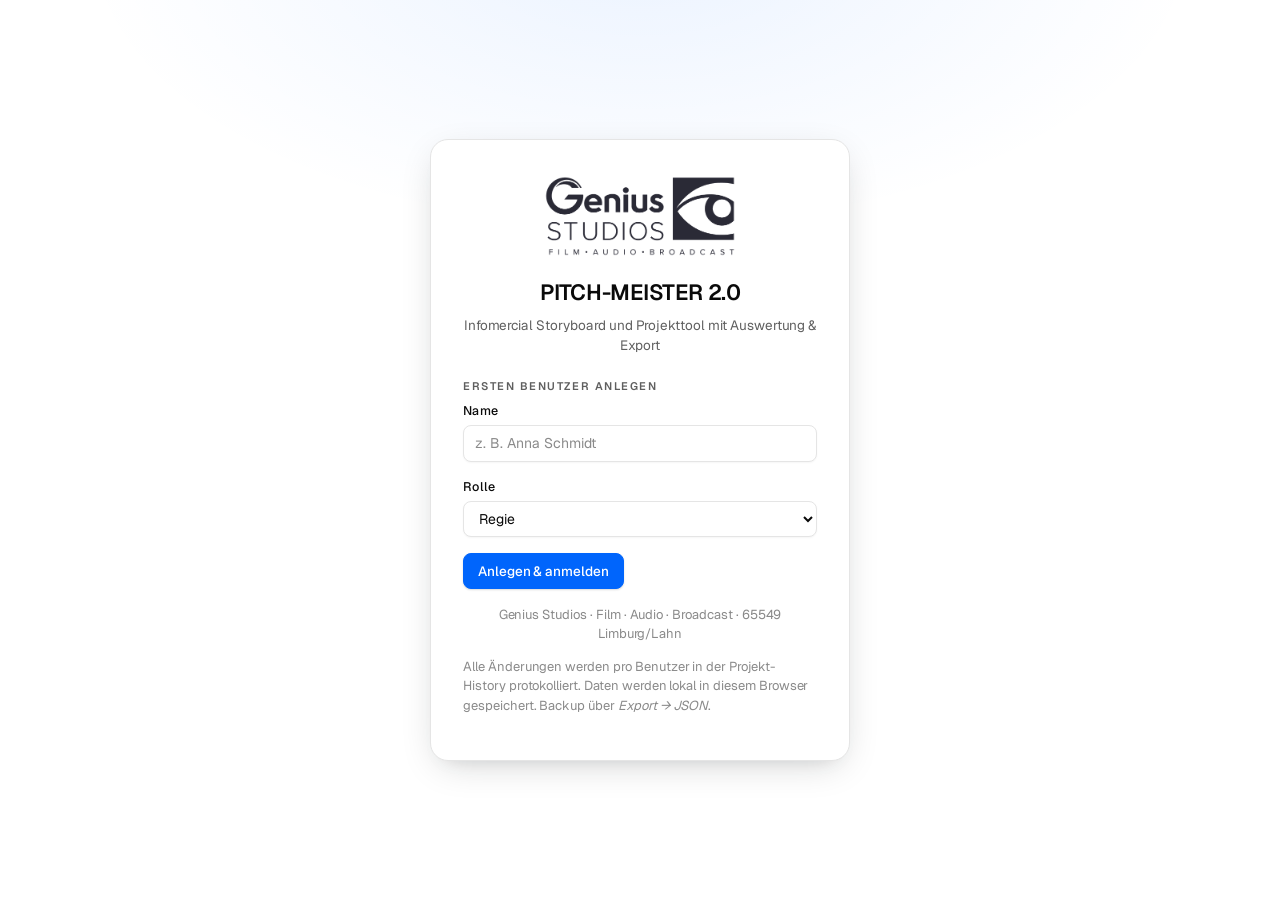
==== commit 89a7f850: "Pitch-Meister: restyle to shadcn/ui Solaris theme Neutral dark tokens, #0065FC primary, Geist font, " ====
--- a/pitch-meister/index.html
+++ b/pitch-meister/index.html
@@ -6,45 +6,43 @@
 <meta name="apple-mobile-web-app-capable" content="yes">
 <title>Pitch-Meister 2.0</title>
 <link rel="preconnect" href="https://fonts.googleapis.com">
-<link rel="stylesheet" href="https://fonts.googleapis.com/css2?family=Montserrat:wght@500;600;700;800;900&family=Hind:wght@300;400;500;600&family=Architects+Daughter&display=swap">
+<link rel="stylesheet" href="https://fonts.googleapis.com/css2?family=Geist:wght@300..800&family=Geist+Mono:wght@400;500&display=swap">
 <style>
 :root{
-  /* Genius Studios CI: Anthrazit #282834, Schwarz #000002, Weiß, Hellgrau #F0F0F3, Blau #3483EB, Rot #DC2751.
-     Liquid Glass nur auf der Bedienebene (Top-Bar, Navigation, Buttons, Dialoge); Inhalte auf ruhigen Flächen. */
-  --bg:#121218; --bg2:#1b1b23; --panel:#22222c; --panel2:#2b2b37; --line:rgba(255,255,255,.08); --line2:rgba(255,255,255,.16);
-  --text:#ffffff; --muted:rgba(255,255,255,.74); --faint:rgba(255,255,255,.52);
-  --brand:#5b9df2; --brand2:#3483eb; --brandSoft:rgba(52,131,235,.2); --accent:#dc2751; --red:#dc2751;
-  --ok:#3fcf8e; --okSoft:rgba(63,207,142,.14); --warn:#ff5d7d; --warnSoft:rgba(220,39,81,.18);
-  --shadow:0 1px 1px rgba(0,0,0,.25),0 10px 30px rgba(0,0,0,.28); --onBrand:#fff;
-  --glass:rgba(44,44,58,.52); --glass-strong:rgba(30,30,40,.78); --glass-edge:rgba(255,255,255,.16); --glass-hi:rgba(255,255,255,.28);
-  --glass-shadow:0 1px 0 rgba(255,255,255,.08) inset,0 -1px 0 rgba(0,0,0,.25) inset,0 12px 40px rgba(0,0,0,.35);
-  --glow1:rgba(52,131,235,.26); --glow2:rgba(220,39,81,.18);
-  --logo-filter:none;
-  --r:16px; --font:"Hind",system-ui,-apple-system,"Segoe UI",sans-serif; --font-head:"Montserrat",system-ui,sans-serif; --font-script:"Architects Daughter",cursive;
+  /* Stil: shadcn/ui · Solaris-Theme (Neutral + Blau #0065FC, Geist, Radius .625rem).
+     Marke: Genius Studios (Logo, Firmendaten, Rot #DC2751 als Zweitakzent). */
+  --bg:#0a0a0a; --bg2:#111111; --panel:#171717; --panel2:#1d1d1d; --line:rgba(255,255,255,.1); --line2:rgba(255,255,255,.16);
+  --text:#fafafa; --muted:#a1a1a1; --faint:#7a7a7a; --hover:#262626; --input:rgba(255,255,255,.15); --input-bg:rgba(255,255,255,.045);
+  --brand:#5b9bff; --brand2:#0065fc; --brandSoft:rgba(0,101,252,.18); --ring:rgba(115,115,115,.5);
+  --ok:#4ade80; --okSoft:rgba(74,222,128,.12); --warn:#ff6568; --warnSoft:rgba(255,101,104,.14);
+  --shadow:none; --shadow-lg:0 10px 38px -10px rgba(0,0,0,.6),0 10px 20px -15px rgba(0,0,0,.4);
+  --glass:rgba(23,23,23,.72); --glass-strong:#171717; --glass-edge:rgba(255,255,255,.1); --glass-hi:rgba(255,255,255,.16); --glass-shadow:none;
+  --glow1:rgba(0,101,252,.22); --glow2:rgba(0,101,252,.0);
+  --accent:#dc2751; --red:#dc2751; --onBrand:#ffffff; --logo-filter:none;
+  --r:14px; --radius:10px; --radius-md:8px;
+  --font:"Geist","Geist Fallback",system-ui,-apple-system,"Segoe UI",sans-serif; --font-head:var(--font); --font-mono:"Geist Mono",ui-monospace,Menlo,monospace; --font-script:var(--font);
   color-scheme:dark;
 }
 @media (prefers-color-scheme: light){
   :root:not([data-theme="dark"]){
-    --bg:#f0f0f3; --bg2:#e6e6ec; --panel:#ffffff; --panel2:#f6f6f9; --line:rgba(40,40,52,.1); --line2:rgba(40,40,52,.2);
-    --text:#282834; --muted:rgba(40,40,52,.74); --faint:rgba(40,40,52,.52);
-    --brand:#1665cd; --brand2:#3483eb; --brandSoft:rgba(52,131,235,.12);
-    --ok:#1f8a5b; --okSoft:rgba(31,138,91,.1); --warn:#c41d45; --warnSoft:rgba(220,39,81,.1);
-    --shadow:0 1px 1px rgba(40,40,52,.05),0 8px 24px rgba(40,40,52,.07);
-    --glass:rgba(255,255,255,.56); --glass-strong:rgba(255,255,255,.82); --glass-edge:rgba(255,255,255,.85); --glass-hi:rgba(255,255,255,.95);
-    --glass-shadow:0 1px 0 rgba(255,255,255,.9) inset,0 -1px 0 rgba(40,40,52,.06) inset,0 10px 30px rgba(40,40,52,.12);
-    --glow1:rgba(52,131,235,.2); --glow2:rgba(220,39,81,.12); --logo-filter:invert(1) brightness(.16) sepia(.2) hue-rotate(200deg);
+    --bg:#ffffff; --bg2:#fafafa; --panel:#ffffff; --panel2:#f7f7f7; --line:#e5e5e5; --line2:#d4d4d4;
+    --text:#0a0a0a; --muted:#5f5f5f; --faint:#8a8a8a; --hover:#f5f5f5; --input:#e5e5e5; --input-bg:#ffffff;
+    --brand:#0057da; --brand2:#0065fc; --brandSoft:rgba(0,101,252,.09); --ring:rgba(0,101,252,.35);
+    --ok:#15803d; --okSoft:rgba(21,128,61,.08); --warn:#dc2626; --warnSoft:rgba(220,38,38,.08);
+    --shadow:0 1px 2px rgba(0,0,0,.04); --shadow-lg:0 10px 38px -10px rgba(22,23,24,.2),0 10px 20px -15px rgba(22,23,24,.15);
+    --glass:rgba(255,255,255,.8); --glass-strong:#ffffff; --glass-edge:#e5e5e5; --glass-hi:#d4d4d4; --glass-shadow:none;
+    --glow1:rgba(0,101,252,.08); --glow2:rgba(0,101,252,0);
     color-scheme:light;
   }
 }
 :root[data-theme="light"]{
-  --bg:#f0f0f3; --bg2:#e6e6ec; --panel:#ffffff; --panel2:#f6f6f9; --line:rgba(40,40,52,.1); --line2:rgba(40,40,52,.2);
-  --text:#282834; --muted:rgba(40,40,52,.74); --faint:rgba(40,40,52,.52);
-  --brand:#1665cd; --brand2:#3483eb; --brandSoft:rgba(52,131,235,.12);
-  --ok:#1f8a5b; --okSoft:rgba(31,138,91,.1); --warn:#c41d45; --warnSoft:rgba(220,39,81,.1);
-  --shadow:0 1px 1px rgba(40,40,52,.05),0 8px 24px rgba(40,40,52,.07);
-  --glass:rgba(255,255,255,.56); --glass-strong:rgba(255,255,255,.82); --glass-edge:rgba(255,255,255,.85); --glass-hi:rgba(255,255,255,.95);
-  --glass-shadow:0 1px 0 rgba(255,255,255,.9) inset,0 -1px 0 rgba(40,40,52,.06) inset,0 10px 30px rgba(40,40,52,.12);
-  --glow1:rgba(52,131,235,.2); --glow2:rgba(220,39,81,.12); --logo-filter:invert(1) brightness(.16) sepia(.2) hue-rotate(200deg);
+  --bg:#ffffff; --bg2:#fafafa; --panel:#ffffff; --panel2:#f7f7f7; --line:#e5e5e5; --line2:#d4d4d4;
+    --text:#0a0a0a; --muted:#5f5f5f; --faint:#8a8a8a; --hover:#f5f5f5; --input:#e5e5e5; --input-bg:#ffffff;
+    --brand:#0057da; --brand2:#0065fc; --brandSoft:rgba(0,101,252,.09); --ring:rgba(0,101,252,.35);
+    --ok:#15803d; --okSoft:rgba(21,128,61,.08); --warn:#dc2626; --warnSoft:rgba(220,38,38,.08);
+    --shadow:0 1px 2px rgba(0,0,0,.04); --shadow-lg:0 10px 38px -10px rgba(22,23,24,.2),0 10px 20px -15px rgba(22,23,24,.15);
+    --glass:rgba(255,255,255,.8); --glass-strong:#ffffff; --glass-edge:#e5e5e5; --glass-hi:#d4d4d4; --glass-shadow:none;
+    --glow1:rgba(0,101,252,.08); --glow2:rgba(0,101,252,0);
   color-scheme:light;
 }
 *{box-sizing:border-box}
@@ -57,7 +55,7 @@
 .logo{display:flex;align-items:center;gap:10px;font-weight:300;letter-spacing:.06em;font-size:20px;white-space:nowrap}
 .logo b{font-weight:500}
 .logo .mark{width:30px;height:30px;border-radius:9px;background:linear-gradient(135deg,var(--brand),var(--brand2));display:grid;place-items:center;color:#fff;font-weight:600;font-size:14px;letter-spacing:0}
-.top .proj{margin-left:12px;min-width:0;flex:1;display:flex;align-items:center;gap:8px}
+.top .proj{margin-left:12px;min-width:0;flex:0 1 380px;display:flex;align-items:center;gap:8px}
 .top .proj select{max-width:340px}
 .top .status{font-size:12px;color:var(--faint);white-space:nowrap}
 .userchip{display:flex;align-items:center;gap:8px;border:1px solid var(--line);border-radius:999px;padding:4px 12px 4px 4px;background:var(--panel2);cursor:pointer}
@@ -268,106 +266,126 @@
 .preview-print{background:#fff;color:#222;border-radius:8px;padding:24px;max-height:70vh;overflow:auto;border:1px solid var(--line)}
 #print{display:none}
 .preview-print,#print,.pdfsheet{--logo-filter:invert(1) brightness(.16);--glass:#fff;--glass-edge:#ddd;--glass-shadow:none;--bg:#fff;--bg2:#f3f5f8;--panel:#fff;--panel2:#f6f8fb;--line:#dfe4ec;--line2:#c9d1dc;--text:#222;--muted:#555;--faint:#888;--brand:#1f3d74;--brand2:#2d5aa8;--brandSoft:#e4ecf8;--ok:#2f8f5b;--warn:#c0392b;--accent:#e0a21b;--shadow:none;color:#222}
-/* ================= Genius Studios · Liquid Glass Layer ================= */
-body{background:radial-gradient(1100px 680px at 88% -12%,var(--glow1),transparent 62%),radial-gradient(900px 620px at -8% 108%,var(--glow2),transparent 60%),var(--bg);background-attachment:fixed;font-size:15.5px;line-height:1.5}
-h1,h2,.pagehead h1,.login h1,.kpi .v,.pcard .t{font-family:var(--font-head)}
-h1{font-weight:800;font-size:30px;letter-spacing:-.01em}
-h2{font-weight:700;font-size:15px;letter-spacing:.01em}
-h3{font-family:var(--font-head);font-weight:700;font-size:11.5px;letter-spacing:.14em}
-.eyebrow{font-family:var(--font-script);color:var(--brand2);font-size:19px;line-height:1;margin-bottom:6px}
-.glass,header.top,nav.side,.btn,.filters button,.mbox,.toast,.login .box,.userchip,.tabs,.media .ov .btn,.addscene,.preview-badge{
-  -webkit-backdrop-filter:blur(22px) saturate(170%);backdrop-filter:blur(22px) saturate(170%)}
-#app{gap:12px;padding:12px;grid-template-columns:248px 1fr;grid-template-rows:68px 1fr}
-header.top{background:var(--glass);border:1px solid var(--glass-edge);border-radius:22px;box-shadow:var(--glass-shadow);padding:0 14px 0 18px}
-nav.side{background:var(--glass);border:1px solid var(--glass-edge);border-radius:22px;box-shadow:var(--glass-shadow);padding:14px 10px;display:flex;flex-direction:column}
-nav.side .grp{font-family:var(--font-head);font-weight:700;font-size:10.5px;letter-spacing:.16em;color:var(--faint)}
-nav.side button{border-radius:12px;color:var(--muted);font-weight:500;padding:9px 12px}
-nav.side button:hover{background:var(--brandSoft);color:var(--text)}
-nav.side button.on{background:linear-gradient(180deg,rgba(255,255,255,.14),rgba(255,255,255,.04)),var(--brand2);color:#fff;font-weight:600;box-shadow:0 1px 0 rgba(255,255,255,.3) inset,0 6px 18px rgba(52,131,235,.35)}
-nav.side button.on .cnt{color:rgba(255,255,255,.8)}
-.side-foot{margin-top:auto;padding:14px 10px 4px;font-size:12px;line-height:1.45;color:var(--faint);border-top:1px solid var(--line)}
-.side-foot b{font-family:var(--font-head);font-weight:700;color:var(--muted);font-size:11px;letter-spacing:.12em}
-main{padding:22px 18px 80px 10px}
-.logo{gap:14px;font-family:var(--font-head);font-weight:800;font-size:15px;letter-spacing:.08em}
-.logo img{height:40px;width:auto;display:block}
+/* ================= shadcn/ui · Solaris Layer ================= */
+body{background:radial-gradient(900px 420px at 50% -140px,var(--glow1),transparent 70%),var(--bg);background-attachment:fixed;font-size:14.5px;line-height:1.5;letter-spacing:-.003em;font-feature-settings:"ss01","cv11"}
+h1,h2,h3,.kpi .v,.pcard .t{font-family:var(--font)}
+h1{font-weight:600;font-size:28px;letter-spacing:-.025em}
+h2{font-weight:600;font-size:15px;letter-spacing:-.01em}
+h3{font-weight:600;font-size:11px;letter-spacing:.14em;color:var(--muted)}
+.eyebrow{font-size:11.5px;font-weight:600;letter-spacing:.22em;text-transform:uppercase;color:var(--brand);margin-bottom:6px}
+/* App-Shell wie Solaris-Dashboard: Sidebar links, schmale Leiste oben */
+#app{grid-template-columns:256px 1fr;grid-template-rows:60px 1fr;gap:0;padding:0}
+nav.side{grid-row:1/span 2;grid-column:1;background:var(--panel);border-right:1px solid var(--line);border-radius:0;padding:0 12px 12px;display:flex;flex-direction:column;box-shadow:none}
+.side-brand{display:flex;align-items:center;gap:10px;height:60px;padding:0 6px;margin:0 -12px 8px;padding-left:18px;border-bottom:1px solid var(--line);flex:none}
+.side-brand img{height:30px;width:auto;display:block}
+.side-brand .app{font-weight:600;font-size:13px;letter-spacing:.02em;line-height:1.15}
+.side-brand .app span{display:block;font-size:11px;font-weight:500;color:var(--muted);letter-spacing:.06em}
+nav.side .grp{font-size:11px;font-weight:500;letter-spacing:.02em;text-transform:none;color:var(--faint);margin:14px 8px 4px}
+nav.side button{border-radius:var(--radius-md);color:var(--muted);font-weight:500;font-size:13.5px;padding:7px 8px;gap:10px}
+nav.side button svg{width:16px;height:16px}
+nav.side button:hover{background:var(--hover);color:var(--text)}
+nav.side button.on{background:var(--hover);color:var(--text);font-weight:500;box-shadow:inset 2px 0 0 var(--brand2)}
+nav.side .cnt{font-size:11px;font-variant-numeric:tabular-nums;background:var(--hover);color:var(--muted);border-radius:6px;padding:0 6px;line-height:18px;min-width:20px;text-align:center}
+nav.side button.on .cnt{background:var(--brandSoft);color:var(--brand)}
+.side-foot{margin-top:auto;padding:12px 8px 2px;font-size:11.5px;line-height:1.5;color:var(--faint);border-top:1px solid var(--line)}
+.side-foot b{font-weight:600;color:var(--muted);font-size:11px;letter-spacing:.12em}
+header.top{grid-column:2;grid-row:1;background:var(--glass);-webkit-backdrop-filter:blur(12px);backdrop-filter:blur(12px);border:0;border-bottom:1px solid var(--line);border-radius:0;box-shadow:none;padding:0 24px;gap:12px}
+header.top .logo{display:none}
+main{grid-column:2;padding:28px 32px 80px}
+.logo img{height:30px;width:auto;display:block}
 .logo-d{display:none!important}
 @media (prefers-color-scheme: light){:root:not([data-theme="dark"]) .logo-l{display:none!important}:root:not([data-theme="dark"]) .logo-d{display:block!important}}
 :root[data-theme="light"] .logo-l{display:none!important}:root[data-theme="light"] .logo-d{display:block!important}
-.logo .sep{width:1px;height:28px;background:var(--line2)}
-.logo .app b{font-weight:800}
-.logo .app span{font-weight:500;color:var(--brand2)}
-.top .proj select{border-radius:999px;background:var(--glass);border-color:var(--glass-edge);padding:8px 14px;font-weight:500}
-.userchip{background:var(--glass);border-color:var(--glass-edge);box-shadow:var(--glass-shadow)}
-/* Buttons: Glas-Pillen (sekundär), getönte Glas-Pille (primär) */
-.btn{border-radius:999px;font-family:var(--font-head);font-weight:600;font-size:13px;letter-spacing:.02em;padding:8px 16px;background:var(--glass);border:1px solid var(--glass-edge);box-shadow:var(--glass-shadow);color:var(--text);transition:transform .15s ease,background .2s,box-shadow .2s,border-color .2s}
-.btn:hover{color:var(--text);border-color:var(--glass-hi);background:color-mix(in srgb,var(--glass) 70%,var(--brand2) 30%)}
-.btn:active{transform:scale(.97)}
-.btn:focus-visible,nav.side button:focus-visible,.filters button:focus-visible{outline:2px solid var(--brand2);outline-offset:2px}
-.btn.pri,.btn.pri:hover{background:linear-gradient(180deg,rgba(255,255,255,.22),rgba(255,255,255,0) 55%),var(--brand2);border-color:rgba(255,255,255,.28);color:#fff;box-shadow:0 1px 0 rgba(255,255,255,.35) inset,0 8px 22px rgba(52,131,235,.38)}
-.btn.pri:hover{filter:brightness(1.08)}
-.btn.sm{padding:5px 12px;font-size:12px}
-.btn.ghost{background:transparent;border-color:transparent;box-shadow:none;-webkit-backdrop-filter:none;backdrop-filter:none}
-.btn.ghost:hover{background:var(--brandSoft)}
-.btn.danger:hover{border-color:var(--red);color:var(--warn);background:var(--warnSoft)}
-.icon-btn{border-radius:999px}
-.filters button{background:var(--glass);border-color:var(--glass-edge);font-family:var(--font-head);font-weight:600;font-size:12px}
-.filters button.on{background:var(--brand2);border-color:rgba(255,255,255,.3);color:#fff}
-/* Inhaltsebene: ruhige Flächen */
-.card,.kpi{background:var(--panel);border:1px solid var(--line);border-radius:var(--r);box-shadow:var(--shadow)}
-.col{background:color-mix(in srgb,var(--panel) 55%,transparent);border-radius:var(--r)}
-.scard{border-radius:14px}
-.kpi .v{font-weight:800;font-size:28px;letter-spacing:-.01em}
-.kpi .l{font-family:var(--font-head);font-weight:700;font-size:10.5px;letter-spacing:.12em}
-.pagehead h1{text-transform:none}
-input,select,textarea{border-radius:10px;background:var(--panel2);border-color:var(--line)}
-input:focus,select:focus,textarea:focus{border-color:var(--brand2);box-shadow:0 0 0 3px var(--brandSoft)}
-.chip{border-radius:999px;background:var(--panel2);border-color:var(--line)}
-.tabs{background:var(--glass);border:1px solid var(--glass-edge);border-radius:999px;padding:4px;display:inline-flex;gap:2px;box-shadow:var(--glass-shadow)}
-.tabs button{border:0;border-radius:999px;margin:0;padding:6px 14px;font-family:var(--font-head);font-weight:600;font-size:12.5px}
-.tabs button.on{background:var(--brand2);color:#fff;border:0}
-.tabs .badge{background:rgba(255,255,255,.22);color:inherit}
-.scard .thumb .num,.scard .thumb .dur,.mprev .kind{background:rgba(18,18,24,.55);-webkit-backdrop-filter:blur(10px);backdrop-filter:blur(10px);border:1px solid rgba(255,255,255,.18);border-radius:999px;padding:2px 9px}
-.addscene{border-radius:14px}
-.modal{background:rgba(6,6,10,.45)}
-.mbox.wide{width:min(760px,100%);max-height:calc(100dvh - 32px);overflow:auto;display:flex;flex-direction:column;gap:12px}
-.mbox .mhead{display:flex;align-items:center;justify-content:space-between;gap:10px}
-.mbox .mhead h2{margin:0}
-.mbox .note{font-size:12.5px;color:var(--muted);background:var(--brandSoft);border-radius:10px;padding:8px 12px}
-.mbox .acts{display:flex;flex-wrap:wrap;gap:8px;justify-content:flex-end}
-.calrow{display:grid;grid-template-columns:minmax(0,1fr) auto;gap:10px;align-items:center;padding:10px 0;border-bottom:1px solid var(--line)}
-.calrow:last-child{border-bottom:0}
-.calrow .when{font-size:13px;color:var(--muted)}
-a.btn{text-decoration:none}
-.teamtbl td.acts{white-space:nowrap}
-.mbox{background:var(--glass-strong);border:1px solid var(--glass-edge);border-radius:24px;box-shadow:var(--glass-shadow)}
-.toast{background:var(--glass-strong);color:var(--text);border:1px solid var(--glass-edge);border-radius:999px;box-shadow:var(--glass-shadow);padding:10px 20px}
-.login{background:radial-gradient(900px 600px at 80% 0%,var(--glow1),transparent 60%),radial-gradient(700px 500px at 0% 100%,var(--glow2),transparent 60%),var(--bg)}
-.login .box{background:var(--glass);border:1px solid var(--glass-edge);border-radius:28px;box-shadow:var(--glass-shadow);width:min(460px,100%)}
-.login .brand{display:flex;flex-direction:column;align-items:center;gap:14px;margin-bottom:4px}
-.login .brand img{width:220px;max-width:70%}
-.login h1{font-size:24px;letter-spacing:.06em;font-weight:900}
-.userlist button{border-radius:14px;background:var(--panel2)}
-.export-opts label.opt{border-radius:14px}
-.meter{border-radius:999px}.meter>i{background:linear-gradient(90deg,var(--brand2),var(--brand))}
-.barrow .track{border-radius:999px}.barrow .track i{border-radius:999px}
+.top .proj{margin:0}
+.top .proj select{max-width:380px;height:36px;padding:0 32px 0 12px}
+.top .status{font-size:12px;color:var(--faint)}
+.userchip{border:1px solid var(--line);background:transparent;border-radius:999px;padding:3px 12px 3px 3px;box-shadow:none}
+.userchip:hover{background:var(--hover)}
+/* Buttons (shadcn: default / outline / ghost / destructive) */
+.btn{height:36px;border-radius:var(--radius-md);font-family:var(--font);font-weight:500;font-size:13.5px;letter-spacing:-.005em;padding:0 14px;gap:7px;background:var(--input-bg);border:1px solid var(--input);color:var(--text);box-shadow:var(--shadow);transition:background .15s,border-color .15s,color .15s,box-shadow .15s}
+.btn:hover{background:var(--hover);color:var(--text);border-color:var(--input)}
+.btn:active{transform:none}
+.btn:focus-visible,nav.side button:focus-visible,.filters button:focus-visible,.icon-btn:focus-visible{outline:none;box-shadow:0 0 0 3px var(--ring)}
+.btn.pri,.btn.pri:hover{background:var(--brand2);border-color:var(--brand2);color:#fff;box-shadow:0 1px 2px rgba(0,0,0,.15)}
+.btn.pri:hover{background:color-mix(in srgb,var(--brand2) 88%,#000)}
+.btn.sm{height:30px;padding:0 10px;font-size:12.5px}
+.btn.ghost{background:transparent;border-color:transparent;box-shadow:none}
+.btn.ghost:hover{background:var(--hover)}
+.btn.danger:hover{background:var(--warnSoft);border-color:color-mix(in srgb,var(--warn) 50%,transparent);color:var(--warn)}
+.icon-btn{border-radius:var(--radius-md);color:var(--faint)}
+.icon-btn:hover{background:var(--warnSoft);color:var(--warn)}
+.filters button{height:30px;border-radius:999px;border:1px solid var(--input);background:var(--input-bg);color:var(--muted);font-weight:500;font-size:12.5px;padding:0 12px}
+.filters button:hover{background:var(--hover);color:var(--text)}
+.filters button.on{background:var(--brand2);border-color:var(--brand2);color:#fff}
+/* Karten & Flächen */
+.card{background:var(--panel);border:1px solid var(--line);border-radius:var(--r);box-shadow:var(--shadow);padding:20px}
+.kpi{background:var(--panel);border:1px solid var(--line);border-radius:var(--r);box-shadow:var(--shadow);padding:16px 18px}
+.kpi .l{font-size:12.5px;font-weight:500;letter-spacing:0;text-transform:none;color:var(--muted)}
+.kpi .v{font-weight:600;font-size:28px;letter-spacing:-.03em;font-variant-numeric:tabular-nums}
+.col{background:var(--bg2);border:1px solid var(--line);border-radius:var(--r)}
+.scard{border-radius:12px;box-shadow:none;background:var(--panel)}
+.scard:hover{border-color:var(--line2)}
+.pcard:hover{border-color:var(--line2);transform:none}
+.pcard.active{border-color:var(--brand2);box-shadow:0 0 0 1px var(--brand2)}
+.pcard .t{font-weight:600;font-size:17px;letter-spacing:-.02em}
+input,select,textarea{border-radius:var(--radius-md);background:var(--input-bg);border:1px solid var(--input);font-size:14px;padding:7px 11px;box-shadow:var(--shadow)}
+input:focus,select:focus,textarea:focus{border-color:color-mix(in srgb,var(--brand2) 70%,var(--input));box-shadow:0 0 0 3px var(--ring)}
+input::placeholder,textarea::placeholder{color:var(--faint)}
+.field>span{font-size:12.5px;font-weight:500;color:var(--text)}
+th{font-size:12px;font-weight:500;letter-spacing:0;text-transform:none;color:var(--muted)}
+td{border-color:var(--line)}
+.chip{border-radius:999px;background:var(--hover);border:1px solid var(--line);font-size:11.5px;font-weight:500;padding:2px 9px}
+.daychip.on{background:var(--brandSoft);border-color:color-mix(in srgb,var(--brand2) 50%,transparent);color:var(--brand)}
+.tabs{background:var(--hover);border:0;border-radius:var(--radius);padding:3px;display:inline-flex;gap:2px;margin-bottom:14px;box-shadow:none}
+.tabs button{border:1px solid transparent;border-radius:var(--radius-md);margin:0;padding:5px 12px;font-weight:500;font-size:13px;color:var(--muted)}
+.tabs button.on{background:var(--bg);border-color:var(--input);color:var(--text);box-shadow:0 1px 2px rgba(0,0,0,.08)}
+.tabs .badge{background:var(--brandSoft);color:var(--brand)}
+.checklist{border-radius:var(--radius);background:var(--input-bg);border-color:var(--input)}
+.checklist label.on{background:var(--brandSoft)}
+.checklist label:hover{background:var(--hover)}
+.scard .thumb .num,.scard .thumb .dur,.mprev .kind{background:rgba(10,10,10,.7);border:1px solid rgba(255,255,255,.12);border-radius:6px;padding:1px 7px;font-weight:500}
+.media{border-radius:var(--radius);border-color:var(--input)}
+.addscene{border-radius:12px;border-color:var(--input)}
+.empty{border-color:var(--input);border-radius:var(--r)}
+.meter{border-radius:999px;background:var(--hover);border:0}.meter>i{background:var(--brand2)}
+.barrow .track{border-radius:999px;background:var(--hover);border:0}.barrow .track i{border-radius:999px}
+.toggle input{background:var(--input)}
+.toggle input:checked{background:var(--brand2)}
+/* Overlays */
+.modal{background:rgba(0,0,0,.6)}
+.mbox{background:var(--panel);border:1px solid var(--line);border-radius:var(--r);box-shadow:var(--shadow-lg)}
+.mbox .note{background:var(--hover);color:var(--muted);border-radius:var(--radius-md)}
+.toast{background:var(--panel);color:var(--text);border:1px solid var(--line);border-radius:var(--radius);box-shadow:var(--shadow-lg);padding:12px 16px;font-size:13.5px}
+.login{background:radial-gradient(800px 420px at 50% -60px,var(--glow1),transparent 70%),var(--bg)}
+.login .box{background:var(--panel);border:1px solid var(--line);border-radius:18px;box-shadow:var(--shadow-lg);width:min(420px,100%);padding:32px}
+.login .brand{display:flex;flex-direction:column;align-items:center;gap:16px;margin-bottom:4px}
+.login .brand img{width:200px;max-width:70%}
+.login h1{font-size:22px;letter-spacing:-.02em;font-weight:600}
+.login .tag{font-size:13.5px}
+.userlist button{border-radius:var(--radius);background:var(--input-bg);border-color:var(--input)}
+.userlist button:hover{background:var(--hover);border-color:var(--input)}
+.export-opts label.opt{border-radius:var(--radius);background:var(--panel);border-color:var(--line)}
+.export-opts label.opt.on{border-color:var(--brand2);background:var(--brandSoft)}
+.mitem{border-radius:var(--r);box-shadow:none}
+.dropzone{border-color:var(--input);border-radius:var(--r)}
 ::selection{background:var(--brand2);color:#fff}
 @media (prefers-reduced-motion: reduce){*{transition:none!important;animation:none!important}}
-@media (prefers-reduced-transparency: reduce){header.top,nav.side,.btn,.mbox,.toast,.login .box,.tabs{background:var(--glass-strong)}}
 /* responsive (iPad / mobile) */
 @media (max-width:1100px){ .scene-grid{grid-template-columns:1fr 1fr} .scene-grid>.c3{grid-column:1/-1} }
 @media (max-width:860px){
-  #app{grid-template-columns:1fr;grid-template-rows:auto auto 1fr;gap:8px;padding:8px}
-  .side-foot{display:none}
-  .logo img{height:30px} .logo .app{display:none}
+  #app{grid-template-columns:1fr;grid-template-rows:auto auto 1fr;gap:0;padding:0}
+  .side-foot,.side-brand{display:none}
+  header.top{grid-column:1;grid-row:1} header.top .logo{display:flex} .logo img{height:26px} .logo .app,.logo .sep{display:none}
+  main{grid-column:1}
   header.top{padding:10px 16px;flex-wrap:wrap;gap:10px}
   .top .proj{order:3;flex-basis:100%;margin:0}
   .top .proj select{max-width:none}
   .top .status{display:none}
-  nav.side{display:flex;flex-direction:row;gap:4px;overflow-x:auto;padding:8px;border-radius:18px}
+  nav.side{grid-row:2;grid-column:1;display:flex;flex-direction:row;gap:4px;overflow-x:auto;padding:8px 12px;border-right:0;border-bottom:1px solid var(--line)}
   nav.side .grp{display:none}
   nav.side button{width:auto;flex:none;white-space:nowrap;padding:7px 10px}
   nav.side .cnt{display:none}
-  main{padding:14px 8px 70px}
+  main{padding:18px 16px 70px}
   .g2,.g3,.scene-grid{grid-template-columns:1fr}
   .barrow{grid-template-columns:100px 1fr 88px}
   .col{flex-basis:250px}
@@ -383,6 +401,7 @@
 .pr{font:11pt/1.4 var(--font);color:#111}
 .pr h1,.pr .dispo-h h1{font-family:var(--font-head)}
 .pr .prlogo{height:58pt}
+.pr{font-family:"Geist",system-ui,sans-serif}
 .pr h1{font-size:20pt;margin:0 0 2pt;font-weight:400;color:#111}
 .pr .prmeta{color:#555;font-size:9.5pt;margin-bottom:12pt;border-bottom:1.5pt solid #282834;padding-bottom:6pt}
 .pr h2{font-size:13pt;margin:14pt 0 6pt;color:#282834;font-weight:700;font-family:var(--font-head)}
@@ -419,7 +438,7 @@
 const EMBED = !!window.PM_EMBED; // im claude.ai-Artifact: kein Druck, keine Downloads
 const DEFAULT_CATS = ['LIVE','B-ROLL','FEATURE SEGMENT','DEMO','TESTIMONIAL','ANIMATION','OFFER / CTA'];
 const DEFAULT_RCATS = ['VORSPEISE','HAUPTGANG','FISCH','FLEISCH','VEGETARISCH','DESSERT','SNACK'];
-const PALETTE = ['#3483eb','#dc2751','#2fb67c','#f0a830','#8b6cf0','#17b3c9','#ff7a45','#8a93a6','#e85fa8','#9ccc4b'];
+const PALETTE = ['#0065fc','#dc2751','#2fb67c','#f0a830','#8b6cf0','#17b3c9','#ff7a45','#8a93a6','#e85fa8','#9ccc4b'];
 const USER_COLORS = ['#2d5aa8','#2f8f5b','#c0392b','#8e44ad','#d35400','#16a2b8','#c2185b','#5d6d7e'];
 
 /* ---------- helpers ---------- */
@@ -657,10 +676,10 @@
     <div class="logo"><img class="logo-l" src="${LOGO}" alt="Genius Studios"><img class="logo-d" src="${LOGO_DARK}" alt="Genius Studios"><span class="sep"></span><span class="app"><b>PITCH-MEISTER</b> <span>2.0</span></span></div>
     <div class="proj">${S.projects.length ? `<select id="projSel" aria-label="Aktives Projekt">${S.projects.map(x => `<option value="${x.id}" ${x.id === S.activeProjectId ? 'selected' : ''}>${esc(x.title)}</option>`).join('')}</select>` : ''}</div>
     <span class="status" id="status">Gespeichert</span>
-    <button class="btn sm" data-action="theme" title="Hell/Dunkel umschalten" aria-label="Design umschalten" style="padding:7px 9px;line-height:0"><svg width="16" height="16" viewBox="0 0 24 24" fill="none" stroke="currentColor" stroke-width="2" stroke-linecap="round"><circle cx="12" cy="12" r="4.2"/><path d="M12 2.5v2M12 19.5v2M2.5 12h2M19.5 12h2M5.3 5.3l1.4 1.4M17.3 17.3l1.4 1.4M5.3 18.7l1.4-1.4M17.3 6.7l1.4-1.4"/></svg></button>
+    <span style="flex:1"></span><button class="btn sm ghost" data-action="theme" title="Hell/Dunkel umschalten" aria-label="Design umschalten" style="width:32px;padding:0;justify-content:center"><svg width="16" height="16" viewBox="0 0 24 24" fill="none" stroke="currentColor" stroke-width="2" stroke-linecap="round"><circle cx="12" cy="12" r="4.2"/><path d="M12 2.5v2M12 19.5v2M2.5 12h2M19.5 12h2M5.3 5.3l1.4 1.4M17.3 17.3l1.4 1.4M5.3 18.7l1.4-1.4M17.3 6.7l1.4-1.4"/></svg></button>
     <div class="userchip" data-action="logout" title="Benutzer wechseln">${avatar(me())}<span class="small">${esc(me().name)}</span></div>
   </header>
-  <nav class="side">${NAV.map(([g, items]) => `<div class="grp">${g}</div>` + items.map(([k, l]) => `<button class="${ui.view === k ? 'on' : ''}" data-action="nav" data-v="${k}" ${!p && k !== 'projects' ? 'disabled' : ''}>${icon(k)}<span>${l}</span>${counts[k] ? `<span class="cnt">${counts[k]}</span>` : ''}</button>`).join('')).join('')}
+  <nav class="side"><div class="side-brand"><img class="logo-l" src="${LOGO}" alt="Genius Studios"><img class="logo-d" src="${LOGO_DARK}" alt="Genius Studios"><span class="app">PITCH-MEISTER<span>Version 2.0</span></span></div>${NAV.map(([g, items]) => `<div class="grp">${g}</div>` + items.map(([k, l]) => `<button class="${ui.view === k ? 'on' : ''}" data-action="nav" data-v="${k}" ${!p && k !== 'projects' ? 'disabled' : ''}>${icon(k)}<span>${l}</span>${counts[k] ? `<span class="cnt">${counts[k]}</span>` : ''}</button>`).join('')).join('')}
     <div class="side-foot"><b>${esc(COMPANY.name.toUpperCase())}</b><br>${esc(COMPANY.claim)}<br>${esc(COMPANY.street)}, ${esc(COMPANY.city)}<br>${esc(COMPANY.phone)}</div></nav>
   <main id="main"><div class="eyebrow">${esc((NAV.find(([, it]) => it.some(([k]) => k === ui.view)) || ['Projekt'])[0])}</div>${VIEWS[ui.view](p)}</main>`;
   if (fb) { const el = app.querySelector(`[data-bind="${CSS.escape(fb)}"]`); if (el) { el.focus(); try { if (fs != null) el.setSelectionRange(fs, fs); } catch (e) {} } }
